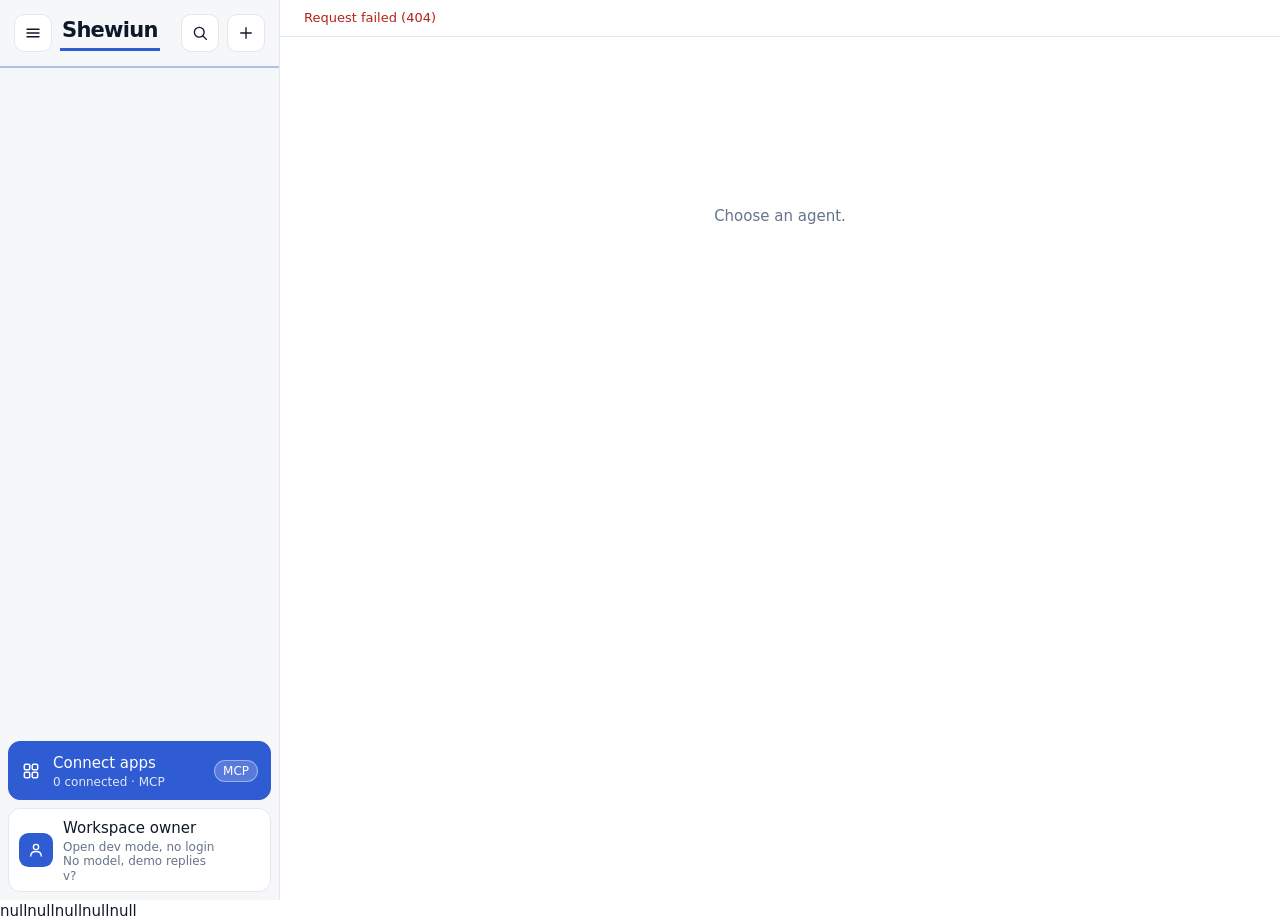
==== static/index.html @ 64334e0f "release: vercel-ready SaaS MVP (app package, api/index.py entrypoint, 171 tests) Auth, multi-tenancy" ====
<!doctype html>
<html lang="en">
<head>
  <meta charset="utf-8">
  <meta name="viewport" content="width=device-width, initial-scale=1">
  <meta name="theme-color" content="#FFFFFF">
  <title>Shewiun CFA</title>
  <link rel="stylesheet" href="/static/style.css?v=__V__">
</head>
<body>
  <div id="app"><p class="muted" style="padding:24px">Loading…</p></div>
  <script src="/static/app.js?v=__V__"></script>
</body>
</html>
---- static/style.css ----
:root{--bg:#FFFFFF;--side:#F6F7F9;--surface:#FFFFFF;--ink:#0F172A;--muted:#64748B;--line:#E2E8F0;--navy:#0F172A;--on-navy:#FFFFFF;--accent:#2F5BD3;--bad:#B42318;--r:12px;--on-accent:#fff;--graph:#0B1220}
@media (prefers-color-scheme:dark){:root{--bg:#0B0F17;--side:#10151F;--surface:#141B27;--ink:#F1F5F9;--muted:#94A3B8;--line:#232C3B;--navy:#F1F5F9;--on-navy:#0B0F17;--accent:#7FA2FF;--bad:#FF9B8A;--on-accent:#0B0F17}}
*{box-sizing:border-box}html,body{height:100%;margin:0}
body{font:15px/1.5 ui-sans-serif,system-ui,-apple-system,"Segoe UI",sans-serif;background:var(--bg);color:var(--ink)}
button,input,textarea,select{font:inherit;color:inherit}button{cursor:pointer}
:focus-visible{outline:2px solid var(--accent);outline-offset:2px}
.muted{color:var(--muted)}.mono{font-family:ui-monospace,Menlo,Consolas,monospace;font-size:12px}
svg{flex:none}
.tile{display:inline-grid;place-items:center;border-radius:28%;color:#fff;flex:none}
.shell{display:grid;grid-template-columns:280px 1fr;height:100vh}.shell.has-panel{grid-template-columns:280px 1fr 320px}
.side{background:var(--side);border-right:1px solid var(--line);display:flex;flex-direction:column;min-height:0}
.side-top{display:flex;align-items:center;gap:8px;padding:14px}.sp{flex:1}
.ibtn{width:38px;height:38px;border-radius:10px;border:1px solid var(--line);background:var(--surface);display:grid;place-items:center}
.ibtn:hover{background:var(--bg)}
.agents{flex:1;overflow:auto;padding:0 8px 8px}
.group{font-size:12px;color:var(--muted);padding:12px 10px 4px}
.agent{display:flex;gap:12px;align-items:center;width:100%;text-align:left;border:0;background:none;padding:8px 10px;border-radius:var(--r)}
.agent:hover{background:var(--bg)}.agent[aria-current=true]{background:var(--surface);box-shadow:inset 3px 0 0 var(--accent),0 0 0 1px var(--line)}
.agent b{display:block;font-weight:600;line-height:1.2}.agent small{display:block;color:var(--muted);white-space:nowrap;overflow:hidden;text-overflow:ellipsis;max-width:180px}
.acct{display:flex;gap:10px;align-items:center;margin:8px;padding:8px 10px;border-radius:var(--r);border:1px solid var(--line);background:var(--surface);width:calc(100% - 16px);text-align:left;position:relative}
.acct small{display:block;color:var(--muted);font-size:12px;line-height:1.2}
.pop{position:absolute;bottom:56px;left:8px;right:8px;background:var(--surface);border:1px solid var(--line);border-radius:var(--r);padding:6px;z-index:8;box-shadow:0 4px 16px rgba(0,0,0,.12)}
.pop button,.menuitem{display:flex;gap:10px;align-items:center;width:100%;text-align:left;border:0;background:none;padding:8px 10px;border-radius:8px}
.pop button:hover{background:var(--side)}
.main{display:flex;flex-direction:column;min-height:0;min-width:0}
.bar{display:flex;align-items:center;gap:12px;padding:12px 24px;border-bottom:1px solid var(--line)}
.bar h1{font-size:16px;margin:0;font-weight:600}
.chip{display:inline-block;font-size:12px;padding:1px 8px;border-radius:999px;border:1px solid var(--line);color:var(--muted);background:var(--surface)}
.chip.ok{color:var(--ink)}.chip.warn{color:var(--bad);border-color:var(--bad)}
.banner{padding:8px 24px;font-size:13px;border-bottom:1px solid var(--line);background:var(--surface);display:flex;gap:12px;align-items:center}
.body{flex:1;overflow:auto;padding:24px}.col{max-width:760px;margin:0 auto}.wide{max-width:1040px;margin:0 auto}
.msgs{display:flex;flex-direction:column;gap:12px}
.msg{max-width:78%;padding:10px 16px;border-radius:18px;white-space:pre-wrap;overflow-wrap:anywhere}
.msg.user{align-self:flex-end;background:var(--accent);color:var(--on-accent)}.msg.agent{align-self:flex-start;background:var(--side)}
.msg small{display:block;margin-top:6px}
.link{border:0;background:none;color:var(--accent);padding:0;text-decoration:underline;text-align:left}
.composer{padding:12px 24px 20px}
.composer .col{display:flex;gap:8px;align-items:flex-end;background:var(--surface);border:1px solid var(--line);border-radius:22px;padding:8px 8px 8px 18px}
.composer textarea{flex:1;border:0;background:none;resize:none;max-height:160px;min-height:24px;padding:6px 0}.composer textarea:focus-visible{outline:none}
.send{width:38px;height:38px;border-radius:50%;border:0;background:var(--accent);color:var(--on-accent);display:grid;place-items:center}.send:disabled{opacity:.4}
.btn{padding:8px 16px;border-radius:var(--r);border:1px solid var(--line);background:var(--surface);display:inline-flex;gap:8px;align-items:center}
.btn.primary{background:var(--accent);color:var(--on-accent);border-color:var(--accent);font-weight:500}.btn:disabled{opacity:.5;cursor:not-allowed}
.field{width:100%;padding:10px 12px;border:1px solid var(--line);border-radius:var(--r);background:var(--surface)}
label.row{display:inline-flex;gap:6px;align-items:center;margin:0 14px 8px 0}
h2{font-size:15px;margin:26px 0 10px;font-weight:600}h2:first-child{margin-top:0}
.empty{text-align:center;margin-top:16vh}
.card{background:var(--surface);border:1px solid var(--line);border-radius:var(--r);padding:12px 14px}
.row2{display:flex;gap:8px;flex-wrap:wrap;align-items:center}
table{border-collapse:collapse;width:100%}th,td{text-align:left;padding:8px 10px;border-bottom:1px solid var(--line)}
/* passport panel */
.panel{border-left:1px solid var(--line);background:var(--side);overflow:auto;padding:18px}
.tabs{display:flex;gap:4px;margin:14px 0}.tabs button{flex:1;border:1px solid var(--line);background:var(--surface);padding:6px;border-radius:10px;font-size:13px}.tabs button[aria-selected=true]{background:var(--accent);color:var(--on-accent);border-color:var(--accent)}
.kv{display:flex;justify-content:space-between;gap:8px;padding:6px 0;border-bottom:1px solid var(--line);font-size:13px}
/* council room */
.room{display:grid;grid-template-columns:1fr 340px;gap:20px}
.tiles{display:grid;grid-template-columns:repeat(auto-fill,minmax(120px,1fr));gap:12px}
.ptile{background:var(--surface);border:1px solid var(--line);border-radius:var(--r);padding:14px 8px;text-align:center;display:flex;flex-direction:column;gap:6px;align-items:center}
.ptile.speaking{border-color:var(--accent);box-shadow:0 0 0 2px var(--accent)}
.cap{margin-top:14px;background:var(--navy);color:var(--on-navy);border-radius:var(--r);padding:14px 18px;min-height:96px}
.rchat{display:flex;flex-direction:column;gap:8px;max-height:60vh;overflow:auto}
.bub{background:var(--surface);border:1px solid var(--line);border-radius:14px;padding:8px 12px;font-size:14px;overflow-wrap:anywhere}
.plan li{margin:6px 0;list-style:none;display:flex;gap:8px;align-items:flex-start}
.notebody{white-space:pre-wrap;overflow-wrap:anywhere;background:var(--surface);border:1px solid var(--line);border-radius:var(--r);padding:14px}
/* brain */
.brain{display:grid;grid-template-columns:270px 1fr 300px;gap:0;flex:1;min-height:0}
.brain>div{overflow:auto;padding:16px}.brain>div+div{border-left:1px solid var(--line)}
.tree summary{cursor:pointer;font-size:12px;color:var(--muted);padding:8px 4px}
.tree .it{display:flex;gap:8px;align-items:center;width:100%;text-align:left;border:0;background:none;padding:5px 8px;border-radius:8px;font-size:14px}
.tree .it:hover,.tree .it[aria-current=true]{background:var(--side)}
.md h3{margin:18px 0 6px;font-size:16px}.md p{margin:8px 0}.md ul{padding-left:20px;margin:6px 0}
.wl{border:0;background:color-mix(in srgb,var(--accent) 14%,transparent);color:var(--accent);padding:0 5px;border-radius:5px;text-decoration:none}
.wl.dead{color:var(--muted);background:var(--side)}
.hover{position:fixed;z-index:20;max-width:300px;background:var(--surface);border:1px solid var(--line);border-radius:var(--r);padding:10px 12px;box-shadow:0 4px 16px rgba(0,0,0,.18);font-size:13px;pointer-events:none}
.gwrap{background:var(--surface);border:1px solid var(--line);border-radius:var(--r);padding:8px}
.legend{display:flex;gap:14px;flex-wrap:wrap;font-size:12px;color:var(--muted);margin:8px 0}
/* modal and drawer */
.scrim{position:fixed;inset:0;background:rgba(10,20,40,.4);z-index:30;display:grid;place-items:center;padding:20px}
.modal{background:var(--bg);border-radius:16px;border:1px solid var(--line);width:min(860px,100%);max-height:90vh;overflow:auto;padding:22px}
.modal-h{display:flex;align-items:center;gap:10px;margin-bottom:14px}
.cards{display:grid;grid-template-columns:repeat(auto-fill,minmax(250px,1fr));gap:12px}
.appcard{display:flex;flex-direction:column;gap:8px}
.swatch{width:28px;height:28px;border-radius:8px;border:2px solid transparent}.swatch[aria-pressed=true]{border-color:var(--ink)}
.picker{display:flex;gap:6px;flex-wrap:wrap}.picker button{border:2px solid transparent;background:none;padding:2px;border-radius:12px}.picker button[aria-pressed=true]{border-color:var(--ink)}
.dscrim{position:fixed;inset:0;background:rgba(10,20,40,.35);z-index:10}
.drawer{position:fixed;top:0;bottom:0;left:0;width:310px;background:var(--side);border-right:1px solid var(--line);z-index:11;padding:14px;overflow:auto}
.drawer h3{font-size:12px;font-weight:500;color:var(--muted);margin:18px 10px 6px}
.ditem{display:flex;align-items:center;gap:12px;width:100%;text-align:left;border:0;background:none;padding:9px 10px;border-radius:10px;border-left:3px solid transparent;text-decoration:none;color:inherit}
.ditem small{display:block;color:var(--muted);font-size:12px;line-height:1.2}.ditem:hover{background:var(--bg)}.ditem[aria-current=true]{background:var(--bg);border-left-color:var(--accent)}
.dicon{width:34px;height:34px;border-radius:10px;border:1px solid var(--line);background:var(--surface);display:grid;place-items:center;flex:none}
.m-only{display:none}
@media (max-width:1180px){.shell.has-panel{grid-template-columns:280px 1fr}.panel{display:none}.brain{grid-template-columns:230px 1fr}.brain>div:last-child{display:none}.room{grid-template-columns:1fr}}
@media (max-width:760px){.shell,.shell.has-panel{grid-template-columns:1fr}.side{display:none}.m-only{display:block}.msg{max-width:92%}.brain{grid-template-columns:1fr}.brain>div:first-child{display:none}}
@media (prefers-reduced-motion:no-preference){.msg,.bub{animation:in .16s ease-out}@keyframes in{from{opacity:0;transform:translateY(4px)}}.ptile.speaking{animation:ring 1.6s ease-in-out infinite}@keyframes ring{50%{box-shadow:0 0 0 6px color-mix(in srgb,var(--accent) 22%,transparent)}}}

.logo{font-weight:800;font-size:21px;letter-spacing:-.035em;color:var(--ink);display:inline-block;padding:0 2px 1px;border-bottom:3px solid var(--accent)}
.logo-tag{font-size:11px;font-weight:600;color:var(--on-accent);background:var(--accent);border-radius:6px;padding:1px 6px;letter-spacing:.02em}
.side-top{border-bottom:2px solid color-mix(in srgb,var(--accent) 35%,transparent)}
h2{border-left:3px solid var(--accent);padding-left:10px}
.gwrap.dark{background:var(--graph);border-color:#243A63;color:#CFE0FF}.gwrap.dark svg{display:block;max-height:68vh}
.ticker{font-size:12px;color:var(--muted);display:flex;flex-direction:column;gap:3px;min-height:20px}
.steps li{list-style:none;margin:4px 0;display:flex;gap:8px;align-items:flex-start}
.feed{font-size:13px;color:var(--muted);display:flex;flex-direction:column;gap:4px;max-height:34vh;overflow:auto}
.risk-high{color:var(--bad);border-color:var(--bad)}.risk-medium{color:#B7791F;border-color:#B7791F}.risk-low{color:#1B7F79;border-color:#1B7F79}.risk-suspended{color:var(--muted)}
.bar-row{display:grid;grid-template-columns:150px 1fr 40px;gap:8px;align-items:center;font-size:13px;margin:4px 0}
.bar-row i{display:block;height:12px;border-radius:6px;background:var(--accent)}
.check{display:flex;gap:10px;align-items:center;margin:6px 0}.check .tick{width:20px;height:20px;border-radius:6px;border:1px solid var(--line);display:grid;place-items:center;flex:none}.check.done .tick{background:var(--accent);color:var(--on-accent);border-color:var(--accent)}
.tbl-wrap{overflow:auto}.tbl-wrap td{font-size:14px;vertical-align:middle}
.pre{white-space:pre-wrap;overflow-wrap:anywhere;font-family:ui-monospace,Menlo,Consolas,monospace;font-size:12px;background:var(--side);border-radius:10px;padding:10px;margin-top:8px}

.appsbtn{display:flex;align-items:center;gap:12px;margin:8px 8px 0;padding:10px 12px;border-radius:var(--r);border:1px solid var(--accent);background:color-mix(in srgb,var(--accent) 10%,var(--surface));text-align:left;width:calc(100% - 16px)}
.appsbtn small{display:block;color:var(--muted);font-size:12px;line-height:1.2}.appsbtn:hover{background:color-mix(in srgb,var(--accent) 18%,var(--surface))}
.badge{min-width:22px;height:22px;padding:0 7px;border-radius:999px;background:var(--accent);color:var(--on-accent);font-size:12px;font-weight:600;display:inline-grid;place-items:center}
.quick{display:grid;grid-template-columns:1fr 1fr;gap:8px;margin:10px 0 2px}
.qbtn{display:flex;align-items:center;gap:8px;padding:9px 10px;border-radius:10px;border:1px solid var(--line);background:var(--surface);font-size:13px;text-align:left}.qbtn:hover{border-color:var(--accent)}
.screenwin{background:var(--graph);color:#CFE0FF;border:1px solid #243A63;border-radius:12px;overflow:hidden}
.screenbar{display:flex;gap:8px;align-items:center;padding:8px 10px;border-bottom:1px solid #243A63;font-size:12px}
.screenbody{height:340px;overflow:auto;padding:10px;font-family:ui-monospace,Menlo,Consolas,monospace;font-size:12px;display:flex;flex-direction:column;gap:6px}
.sline{display:grid;grid-template-columns:62px 82px 1fr;gap:6px;overflow-wrap:anywhere}.sline b{color:#7FA2FF;font-weight:600}.sline.k-denied b{color:#FF9B8A}.sline.k-write b,.sline.k-tool b{color:#6EE7B7}.sline .muted{color:#7F93B8}
.drop{display:flex;gap:8px;align-items:center;padding:10px;border:1px dashed var(--accent);border-radius:12px;font-size:13px;background:color-mix(in srgb,var(--accent) 6%,transparent)}.drop.over{background:color-mix(in srgb,var(--accent) 18%,transparent)}
.empty-card{max-width:560px;margin:8vh auto;text-align:center}.empty-card .row2{justify-content:center}
.login{min-height:100vh;display:grid;place-items:center;padding:20px;background:var(--bg)}.login-card{width:min(420px,100%);padding:26px}
.warn-text{color:var(--bad);font-size:13px}
.brain>div:first-child{padding-top:14px}

.avatar{display:inline-block;flex:none;line-height:0}.avatar svg{overflow:visible}
.stack{display:flex}.stack .avatar{margin-left:-10px}.stack .avatar:first-child{margin-left:0}
.lbox{display:inline-grid;place-items:center;background:#fff;border:1px solid var(--line);border-radius:10px;flex:none}.lbox b{color:#0F172A}
.progress{height:8px;border-radius:99px;background:var(--line);overflow:hidden}.progress i{display:block;height:100%;background:var(--accent);border-radius:99px;transition:width .4s ease}
.progress.hot i{background:#D92D20}.progress.dark{background:#243A63;border-radius:0;height:5px}
.meter{margin:8px;padding:10px 12px;border-radius:var(--r);border:1px solid var(--line);background:var(--surface);font-size:13px}
.plan{display:flex;flex-direction:column;gap:8px}.plan.current{border-color:var(--accent);box-shadow:0 0 0 2px color-mix(in srgb,var(--accent) 25%,transparent)}
.plan .price{font-size:28px;font-weight:700;letter-spacing:-.02em}.plan .price small{font-size:14px;font-weight:400;color:var(--muted)}.plan ul{margin:0;padding-left:18px;font-size:14px;flex:1}
.wizard{width:min(980px,100%)}.preset{gap:10px}
.monitor{background:var(--graph);color:#CFE0FF;border:1px solid #243A63;border-radius:12px;overflow:hidden}
.monhead{display:flex;gap:12px;align-items:center;padding:10px 12px;border-bottom:1px solid #243A63}
.monbody{height:240px;overflow:auto;padding:10px 12px;font-family:ui-monospace,Menlo,Consolas,monospace;font-size:12px;display:flex;flex-direction:column;gap:5px}
.mbar{display:none;align-items:center;gap:8px;padding:10px 12px;border-bottom:1px solid var(--line);background:var(--side)}
.appsbtn{border-color:var(--accent);background:var(--accent);color:var(--on-accent)}.appsbtn small{color:inherit;opacity:.85}.appsbtn:hover{background:color-mix(in srgb,var(--accent) 88%,#000)}
.appsbtn .chip{background:rgba(255,255,255,.2);color:inherit;border-color:rgba(255,255,255,.4)}
@media (max-width:760px){.mbar{display:flex}}
.av .blink,.av .look,.av .mouth,.av .ring{transform-box:fill-box;transform-origin:center}
@media (prefers-reduced-motion:no-preference){
.av .halo{opacity:0;transform-origin:24px 24px}.av.thinking .halo{animation:halo 1.4s ease-out infinite}
.av .blink{animation:blink 5.5s infinite;animation-delay:var(--bd,0s)}
.av.thinking .blink{animation:blink 3s infinite}.av.thinking .look{animation:look 1.8s ease-in-out infinite}
.av.thinking .mouth{animation:talk .45s ease-in-out infinite alternate}.av.thinking .m-flat{animation-name:talkx}
.av.thinking .ring{transform-origin:24px 24px;transform-box:view-box;animation:spin 3.2s linear infinite}
.av.float{animation:float 4.5s ease-in-out infinite}.avatar:hover .av{transform:rotate(-5deg) scale(1.06);transition:transform .2s}
@keyframes halo{0%{opacity:.7;transform:scale(.9)}100%{opacity:0;transform:scale(1.25)}}
@keyframes blink{0%,93%,100%{transform:scaleY(1)}96%{transform:scaleY(.08)}}
@keyframes look{0%,100%{transform:translateX(0)}30%{transform:translateX(-2px)}70%{transform:translateX(2px)}}
@keyframes talk{from{transform:scaleY(.55)}to{transform:scaleY(1.35)}}@keyframes talkx{from{transform:scaleX(.55)}to{transform:scaleX(1.15)}}
@keyframes spin{to{transform:rotate(360deg)}}@keyframes float{0%,100%{transform:translateY(0)}50%{transform:translateY(-2px)}}}

.rbox{display:grid;gap:8px}.rbox .field{width:100%}
.reader{border:1px solid var(--line);border-radius:10px;overflow:hidden;margin:10px 0;background:var(--surface);color:var(--ink)}
.rbar{display:flex;align-items:center;gap:8px;padding:6px 10px;background:var(--side);border-bottom:1px solid var(--line);font-size:12px}
.rdots i{width:8px;height:8px;border-radius:50%;background:var(--line);display:inline-block;margin-right:4px}
.rurl{flex:1;min-width:0;overflow:hidden;text-overflow:ellipsis;white-space:nowrap;background:var(--bg);border:1px solid var(--line);border-radius:6px;padding:2px 8px}
.rbody{padding:12px;font-size:13px;min-height:84px}
@media (prefers-reduced-motion:no-preference){.rbody.reading{animation:rd 1.6s ease-in-out infinite}@keyframes rd{50%{background:color-mix(in srgb,var(--accent) 6%,transparent)}}}
.pflow{font-size:13px;border-left:3px solid var(--accent);padding:2px 0 2px 10px;margin:8px 0}
.pfacts{margin:0 0 10px;padding-left:18px;font-size:12px;color:var(--muted)}.pfacts li{margin:2px 0}
.chan{margin-bottom:14px}.cmsgs{max-height:340px;overflow:auto;display:grid;gap:10px;padding:4px 0}
.cmsg{display:flex;gap:10px;align-items:flex-start}.cdot{width:28px;height:28px;border-radius:50%;background:var(--line);flex:none}
.ctext{white-space:pre-wrap;word-break:break-word;font-size:14px}.cmsg.system .ctext{color:var(--muted);font-style:italic}
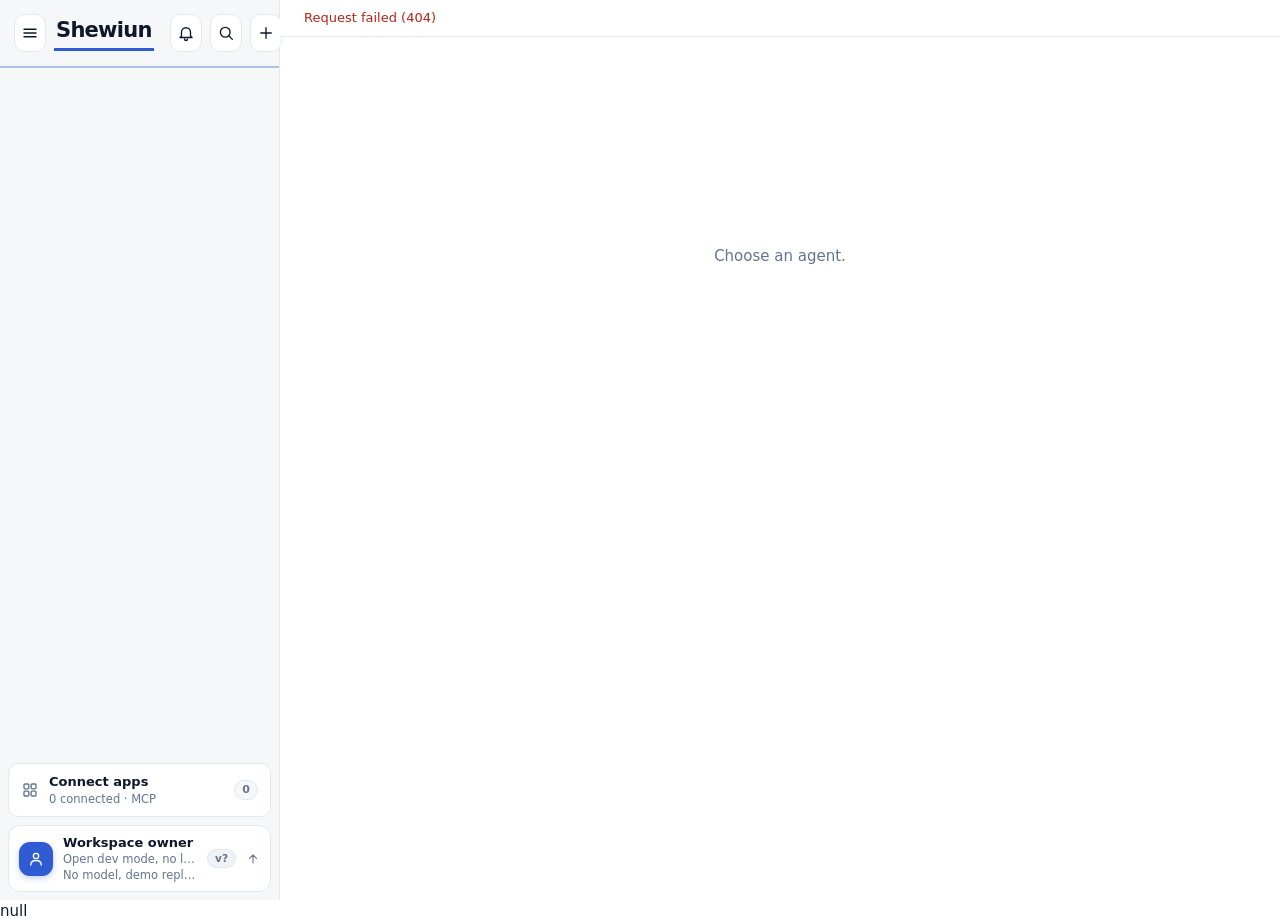
==== commit bb14da7e: "Sync mobile UI assets and repair browser CI paths" ====
--- a/static/index.html
+++ b/static/index.html
@@ -1,14 +1,25 @@
-<!doctype html>
-<html lang="en">
-<head>
-  <meta charset="utf-8">
-  <meta name="viewport" content="width=device-width, initial-scale=1">
-  <meta name="theme-color" content="#FFFFFF">
-  <title>Shewiun CFA</title>
-  <link rel="stylesheet" href="/static/style.css?v=__V__">
-</head>
-<body>
-  <div id="app"><p class="muted" style="padding:24px">Loading…</p></div>
-  <script src="/static/app.js?v=__V__"></script>
-</body>
-</html>
+<!doctype html>
+<html lang="en">
+<head>
+  <meta charset="utf-8">
+  <meta name="viewport" content="width=device-width, initial-scale=1, viewport-fit=cover, interactive-widget=resizes-content">
+  <meta name="theme-color" content="#FFFFFF" media="(prefers-color-scheme: light)">
+  <meta name="theme-color" content="#0B0F17" media="(prefers-color-scheme: dark)">
+  <meta name="color-scheme" content="light dark">
+  <meta name="mobile-web-app-capable" content="yes">
+  <meta name="apple-mobile-web-app-capable" content="yes">
+  <meta name="apple-mobile-web-app-title" content="Shewiun">
+  <meta name="apple-mobile-web-app-status-bar-style" content="default">
+  <meta name="robots" content="noindex">
+  <title>Shewiun</title>
+  <link rel="manifest" href="/static/site.webmanifest">
+  <link rel="stylesheet" href="/static/style.css?v=__V__">
+  <link rel="icon" type="image/png" href="/static/favicon.png">
+  <link rel="apple-touch-icon" href="/static/apple-touch-icon.png">
+</head>
+<body>
+  <div id="app"><p class="muted" style="padding:24px">Loading…</p></div>
+  <script src="/static/notif.js?v=__V__"></script>
+  <script src="/static/app.js?v=__V__"></script>
+</body>
+</html>
--- a/static/style.css
+++ b/static/style.css
@@ -1,166 +1,1958 @@
-:root{--bg:#FFFFFF;--side:#F6F7F9;--surface:#FFFFFF;--ink:#0F172A;--muted:#64748B;--line:#E2E8F0;--navy:#0F172A;--on-navy:#FFFFFF;--accent:#2F5BD3;--bad:#B42318;--r:12px;--on-accent:#fff;--graph:#0B1220}
-@media (prefers-color-scheme:dark){:root{--bg:#0B0F17;--side:#10151F;--surface:#141B27;--ink:#F1F5F9;--muted:#94A3B8;--line:#232C3B;--navy:#F1F5F9;--on-navy:#0B0F17;--accent:#7FA2FF;--bad:#FF9B8A;--on-accent:#0B0F17}}
-*{box-sizing:border-box}html,body{height:100%;margin:0}
-body{font:15px/1.5 ui-sans-serif,system-ui,-apple-system,"Segoe UI",sans-serif;background:var(--bg);color:var(--ink)}
-button,input,textarea,select{font:inherit;color:inherit}button{cursor:pointer}
-:focus-visible{outline:2px solid var(--accent);outline-offset:2px}
-.muted{color:var(--muted)}.mono{font-family:ui-monospace,Menlo,Consolas,monospace;font-size:12px}
-svg{flex:none}
-.tile{display:inline-grid;place-items:center;border-radius:28%;color:#fff;flex:none}
-.shell{display:grid;grid-template-columns:280px 1fr;height:100vh}.shell.has-panel{grid-template-columns:280px 1fr 320px}
-.side{background:var(--side);border-right:1px solid var(--line);display:flex;flex-direction:column;min-height:0}
-.side-top{display:flex;align-items:center;gap:8px;padding:14px}.sp{flex:1}
-.ibtn{width:38px;height:38px;border-radius:10px;border:1px solid var(--line);background:var(--surface);display:grid;place-items:center}
-.ibtn:hover{background:var(--bg)}
-.agents{flex:1;overflow:auto;padding:0 8px 8px}
-.group{font-size:12px;color:var(--muted);padding:12px 10px 4px}
-.agent{display:flex;gap:12px;align-items:center;width:100%;text-align:left;border:0;background:none;padding:8px 10px;border-radius:var(--r)}
-.agent:hover{background:var(--bg)}.agent[aria-current=true]{background:var(--surface);box-shadow:inset 3px 0 0 var(--accent),0 0 0 1px var(--line)}
-.agent b{display:block;font-weight:600;line-height:1.2}.agent small{display:block;color:var(--muted);white-space:nowrap;overflow:hidden;text-overflow:ellipsis;max-width:180px}
-.acct{display:flex;gap:10px;align-items:center;margin:8px;padding:8px 10px;border-radius:var(--r);border:1px solid var(--line);background:var(--surface);width:calc(100% - 16px);text-align:left;position:relative}
-.acct small{display:block;color:var(--muted);font-size:12px;line-height:1.2}
-.pop{position:absolute;bottom:56px;left:8px;right:8px;background:var(--surface);border:1px solid var(--line);border-radius:var(--r);padding:6px;z-index:8;box-shadow:0 4px 16px rgba(0,0,0,.12)}
-.pop button,.menuitem{display:flex;gap:10px;align-items:center;width:100%;text-align:left;border:0;background:none;padding:8px 10px;border-radius:8px}
-.pop button:hover{background:var(--side)}
-.main{display:flex;flex-direction:column;min-height:0;min-width:0}
-.bar{display:flex;align-items:center;gap:12px;padding:12px 24px;border-bottom:1px solid var(--line)}
-.bar h1{font-size:16px;margin:0;font-weight:600}
-.chip{display:inline-block;font-size:12px;padding:1px 8px;border-radius:999px;border:1px solid var(--line);color:var(--muted);background:var(--surface)}
-.chip.ok{color:var(--ink)}.chip.warn{color:var(--bad);border-color:var(--bad)}
-.banner{padding:8px 24px;font-size:13px;border-bottom:1px solid var(--line);background:var(--surface);display:flex;gap:12px;align-items:center}
-.body{flex:1;overflow:auto;padding:24px}.col{max-width:760px;margin:0 auto}.wide{max-width:1040px;margin:0 auto}
-.msgs{display:flex;flex-direction:column;gap:12px}
-.msg{max-width:78%;padding:10px 16px;border-radius:18px;white-space:pre-wrap;overflow-wrap:anywhere}
-.msg.user{align-self:flex-end;background:var(--accent);color:var(--on-accent)}.msg.agent{align-self:flex-start;background:var(--side)}
-.msg small{display:block;margin-top:6px}
-.link{border:0;background:none;color:var(--accent);padding:0;text-decoration:underline;text-align:left}
-.composer{padding:12px 24px 20px}
-.composer .col{display:flex;gap:8px;align-items:flex-end;background:var(--surface);border:1px solid var(--line);border-radius:22px;padding:8px 8px 8px 18px}
-.composer textarea{flex:1;border:0;background:none;resize:none;max-height:160px;min-height:24px;padding:6px 0}.composer textarea:focus-visible{outline:none}
-.send{width:38px;height:38px;border-radius:50%;border:0;background:var(--accent);color:var(--on-accent);display:grid;place-items:center}.send:disabled{opacity:.4}
-.btn{padding:8px 16px;border-radius:var(--r);border:1px solid var(--line);background:var(--surface);display:inline-flex;gap:8px;align-items:center}
-.btn.primary{background:var(--accent);color:var(--on-accent);border-color:var(--accent);font-weight:500}.btn:disabled{opacity:.5;cursor:not-allowed}
-.field{width:100%;padding:10px 12px;border:1px solid var(--line);border-radius:var(--r);background:var(--surface)}
-label.row{display:inline-flex;gap:6px;align-items:center;margin:0 14px 8px 0}
-h2{font-size:15px;margin:26px 0 10px;font-weight:600}h2:first-child{margin-top:0}
-.empty{text-align:center;margin-top:16vh}
-.card{background:var(--surface);border:1px solid var(--line);border-radius:var(--r);padding:12px 14px}
-.row2{display:flex;gap:8px;flex-wrap:wrap;align-items:center}
-table{border-collapse:collapse;width:100%}th,td{text-align:left;padding:8px 10px;border-bottom:1px solid var(--line)}
-/* passport panel */
-.panel{border-left:1px solid var(--line);background:var(--side);overflow:auto;padding:18px}
-.tabs{display:flex;gap:4px;margin:14px 0}.tabs button{flex:1;border:1px solid var(--line);background:var(--surface);padding:6px;border-radius:10px;font-size:13px}.tabs button[aria-selected=true]{background:var(--accent);color:var(--on-accent);border-color:var(--accent)}
-.kv{display:flex;justify-content:space-between;gap:8px;padding:6px 0;border-bottom:1px solid var(--line);font-size:13px}
-/* council room */
-.room{display:grid;grid-template-columns:1fr 340px;gap:20px}
-.tiles{display:grid;grid-template-columns:repeat(auto-fill,minmax(120px,1fr));gap:12px}
-.ptile{background:var(--surface);border:1px solid var(--line);border-radius:var(--r);padding:14px 8px;text-align:center;display:flex;flex-direction:column;gap:6px;align-items:center}
-.ptile.speaking{border-color:var(--accent);box-shadow:0 0 0 2px var(--accent)}
-.cap{margin-top:14px;background:var(--navy);color:var(--on-navy);border-radius:var(--r);padding:14px 18px;min-height:96px}
-.rchat{display:flex;flex-direction:column;gap:8px;max-height:60vh;overflow:auto}
-.bub{background:var(--surface);border:1px solid var(--line);border-radius:14px;padding:8px 12px;font-size:14px;overflow-wrap:anywhere}
-.plan li{margin:6px 0;list-style:none;display:flex;gap:8px;align-items:flex-start}
-.notebody{white-space:pre-wrap;overflow-wrap:anywhere;background:var(--surface);border:1px solid var(--line);border-radius:var(--r);padding:14px}
-/* brain */
-.brain{display:grid;grid-template-columns:270px 1fr 300px;gap:0;flex:1;min-height:0}
-.brain>div{overflow:auto;padding:16px}.brain>div+div{border-left:1px solid var(--line)}
-.tree summary{cursor:pointer;font-size:12px;color:var(--muted);padding:8px 4px}
-.tree .it{display:flex;gap:8px;align-items:center;width:100%;text-align:left;border:0;background:none;padding:5px 8px;border-radius:8px;font-size:14px}
-.tree .it:hover,.tree .it[aria-current=true]{background:var(--side)}
-.md h3{margin:18px 0 6px;font-size:16px}.md p{margin:8px 0}.md ul{padding-left:20px;margin:6px 0}
-.wl{border:0;background:color-mix(in srgb,var(--accent) 14%,transparent);color:var(--accent);padding:0 5px;border-radius:5px;text-decoration:none}
-.wl.dead{color:var(--muted);background:var(--side)}
-.hover{position:fixed;z-index:20;max-width:300px;background:var(--surface);border:1px solid var(--line);border-radius:var(--r);padding:10px 12px;box-shadow:0 4px 16px rgba(0,0,0,.18);font-size:13px;pointer-events:none}
-.gwrap{background:var(--surface);border:1px solid var(--line);border-radius:var(--r);padding:8px}
-.legend{display:flex;gap:14px;flex-wrap:wrap;font-size:12px;color:var(--muted);margin:8px 0}
-/* modal and drawer */
-.scrim{position:fixed;inset:0;background:rgba(10,20,40,.4);z-index:30;display:grid;place-items:center;padding:20px}
-.modal{background:var(--bg);border-radius:16px;border:1px solid var(--line);width:min(860px,100%);max-height:90vh;overflow:auto;padding:22px}
-.modal-h{display:flex;align-items:center;gap:10px;margin-bottom:14px}
-.cards{display:grid;grid-template-columns:repeat(auto-fill,minmax(250px,1fr));gap:12px}
-.appcard{display:flex;flex-direction:column;gap:8px}
-.swatch{width:28px;height:28px;border-radius:8px;border:2px solid transparent}.swatch[aria-pressed=true]{border-color:var(--ink)}
-.picker{display:flex;gap:6px;flex-wrap:wrap}.picker button{border:2px solid transparent;background:none;padding:2px;border-radius:12px}.picker button[aria-pressed=true]{border-color:var(--ink)}
-.dscrim{position:fixed;inset:0;background:rgba(10,20,40,.35);z-index:10}
-.drawer{position:fixed;top:0;bottom:0;left:0;width:310px;background:var(--side);border-right:1px solid var(--line);z-index:11;padding:14px;overflow:auto}
-.drawer h3{font-size:12px;font-weight:500;color:var(--muted);margin:18px 10px 6px}
-.ditem{display:flex;align-items:center;gap:12px;width:100%;text-align:left;border:0;background:none;padding:9px 10px;border-radius:10px;border-left:3px solid transparent;text-decoration:none;color:inherit}
-.ditem small{display:block;color:var(--muted);font-size:12px;line-height:1.2}.ditem:hover{background:var(--bg)}.ditem[aria-current=true]{background:var(--bg);border-left-color:var(--accent)}
-.dicon{width:34px;height:34px;border-radius:10px;border:1px solid var(--line);background:var(--surface);display:grid;place-items:center;flex:none}
-.m-only{display:none}
-@media (max-width:1180px){.shell.has-panel{grid-template-columns:280px 1fr}.panel{display:none}.brain{grid-template-columns:230px 1fr}.brain>div:last-child{display:none}.room{grid-template-columns:1fr}}
-@media (max-width:760px){.shell,.shell.has-panel{grid-template-columns:1fr}.side{display:none}.m-only{display:block}.msg{max-width:92%}.brain{grid-template-columns:1fr}.brain>div:first-child{display:none}}
-@media (prefers-reduced-motion:no-preference){.msg,.bub{animation:in .16s ease-out}@keyframes in{from{opacity:0;transform:translateY(4px)}}.ptile.speaking{animation:ring 1.6s ease-in-out infinite}@keyframes ring{50%{box-shadow:0 0 0 6px color-mix(in srgb,var(--accent) 22%,transparent)}}}
-
-.logo{font-weight:800;font-size:21px;letter-spacing:-.035em;color:var(--ink);display:inline-block;padding:0 2px 1px;border-bottom:3px solid var(--accent)}
-.logo-tag{font-size:11px;font-weight:600;color:var(--on-accent);background:var(--accent);border-radius:6px;padding:1px 6px;letter-spacing:.02em}
-.side-top{border-bottom:2px solid color-mix(in srgb,var(--accent) 35%,transparent)}
-h2{border-left:3px solid var(--accent);padding-left:10px}
-.gwrap.dark{background:var(--graph);border-color:#243A63;color:#CFE0FF}.gwrap.dark svg{display:block;max-height:68vh}
-.ticker{font-size:12px;color:var(--muted);display:flex;flex-direction:column;gap:3px;min-height:20px}
-.steps li{list-style:none;margin:4px 0;display:flex;gap:8px;align-items:flex-start}
-.feed{font-size:13px;color:var(--muted);display:flex;flex-direction:column;gap:4px;max-height:34vh;overflow:auto}
-.risk-high{color:var(--bad);border-color:var(--bad)}.risk-medium{color:#B7791F;border-color:#B7791F}.risk-low{color:#1B7F79;border-color:#1B7F79}.risk-suspended{color:var(--muted)}
-.bar-row{display:grid;grid-template-columns:150px 1fr 40px;gap:8px;align-items:center;font-size:13px;margin:4px 0}
-.bar-row i{display:block;height:12px;border-radius:6px;background:var(--accent)}
-.check{display:flex;gap:10px;align-items:center;margin:6px 0}.check .tick{width:20px;height:20px;border-radius:6px;border:1px solid var(--line);display:grid;place-items:center;flex:none}.check.done .tick{background:var(--accent);color:var(--on-accent);border-color:var(--accent)}
-.tbl-wrap{overflow:auto}.tbl-wrap td{font-size:14px;vertical-align:middle}
-.pre{white-space:pre-wrap;overflow-wrap:anywhere;font-family:ui-monospace,Menlo,Consolas,monospace;font-size:12px;background:var(--side);border-radius:10px;padding:10px;margin-top:8px}
-
-.appsbtn{display:flex;align-items:center;gap:12px;margin:8px 8px 0;padding:10px 12px;border-radius:var(--r);border:1px solid var(--accent);background:color-mix(in srgb,var(--accent) 10%,var(--surface));text-align:left;width:calc(100% - 16px)}
-.appsbtn small{display:block;color:var(--muted);font-size:12px;line-height:1.2}.appsbtn:hover{background:color-mix(in srgb,var(--accent) 18%,var(--surface))}
-.badge{min-width:22px;height:22px;padding:0 7px;border-radius:999px;background:var(--accent);color:var(--on-accent);font-size:12px;font-weight:600;display:inline-grid;place-items:center}
-.quick{display:grid;grid-template-columns:1fr 1fr;gap:8px;margin:10px 0 2px}
-.qbtn{display:flex;align-items:center;gap:8px;padding:9px 10px;border-radius:10px;border:1px solid var(--line);background:var(--surface);font-size:13px;text-align:left}.qbtn:hover{border-color:var(--accent)}
-.screenwin{background:var(--graph);color:#CFE0FF;border:1px solid #243A63;border-radius:12px;overflow:hidden}
-.screenbar{display:flex;gap:8px;align-items:center;padding:8px 10px;border-bottom:1px solid #243A63;font-size:12px}
-.screenbody{height:340px;overflow:auto;padding:10px;font-family:ui-monospace,Menlo,Consolas,monospace;font-size:12px;display:flex;flex-direction:column;gap:6px}
-.sline{display:grid;grid-template-columns:62px 82px 1fr;gap:6px;overflow-wrap:anywhere}.sline b{color:#7FA2FF;font-weight:600}.sline.k-denied b{color:#FF9B8A}.sline.k-write b,.sline.k-tool b{color:#6EE7B7}.sline .muted{color:#7F93B8}
-.drop{display:flex;gap:8px;align-items:center;padding:10px;border:1px dashed var(--accent);border-radius:12px;font-size:13px;background:color-mix(in srgb,var(--accent) 6%,transparent)}.drop.over{background:color-mix(in srgb,var(--accent) 18%,transparent)}
-.empty-card{max-width:560px;margin:8vh auto;text-align:center}.empty-card .row2{justify-content:center}
-.login{min-height:100vh;display:grid;place-items:center;padding:20px;background:var(--bg)}.login-card{width:min(420px,100%);padding:26px}
-.warn-text{color:var(--bad);font-size:13px}
-.brain>div:first-child{padding-top:14px}
-
-.avatar{display:inline-block;flex:none;line-height:0}.avatar svg{overflow:visible}
-.stack{display:flex}.stack .avatar{margin-left:-10px}.stack .avatar:first-child{margin-left:0}
-.lbox{display:inline-grid;place-items:center;background:#fff;border:1px solid var(--line);border-radius:10px;flex:none}.lbox b{color:#0F172A}
-.progress{height:8px;border-radius:99px;background:var(--line);overflow:hidden}.progress i{display:block;height:100%;background:var(--accent);border-radius:99px;transition:width .4s ease}
-.progress.hot i{background:#D92D20}.progress.dark{background:#243A63;border-radius:0;height:5px}
-.meter{margin:8px;padding:10px 12px;border-radius:var(--r);border:1px solid var(--line);background:var(--surface);font-size:13px}
-.plan{display:flex;flex-direction:column;gap:8px}.plan.current{border-color:var(--accent);box-shadow:0 0 0 2px color-mix(in srgb,var(--accent) 25%,transparent)}
-.plan .price{font-size:28px;font-weight:700;letter-spacing:-.02em}.plan .price small{font-size:14px;font-weight:400;color:var(--muted)}.plan ul{margin:0;padding-left:18px;font-size:14px;flex:1}
-.wizard{width:min(980px,100%)}.preset{gap:10px}
-.monitor{background:var(--graph);color:#CFE0FF;border:1px solid #243A63;border-radius:12px;overflow:hidden}
-.monhead{display:flex;gap:12px;align-items:center;padding:10px 12px;border-bottom:1px solid #243A63}
-.monbody{height:240px;overflow:auto;padding:10px 12px;font-family:ui-monospace,Menlo,Consolas,monospace;font-size:12px;display:flex;flex-direction:column;gap:5px}
-.mbar{display:none;align-items:center;gap:8px;padding:10px 12px;border-bottom:1px solid var(--line);background:var(--side)}
-.appsbtn{border-color:var(--accent);background:var(--accent);color:var(--on-accent)}.appsbtn small{color:inherit;opacity:.85}.appsbtn:hover{background:color-mix(in srgb,var(--accent) 88%,#000)}
-.appsbtn .chip{background:rgba(255,255,255,.2);color:inherit;border-color:rgba(255,255,255,.4)}
-@media (max-width:760px){.mbar{display:flex}}
-.av .blink,.av .look,.av .mouth,.av .ring{transform-box:fill-box;transform-origin:center}
-@media (prefers-reduced-motion:no-preference){
-.av .halo{opacity:0;transform-origin:24px 24px}.av.thinking .halo{animation:halo 1.4s ease-out infinite}
-.av .blink{animation:blink 5.5s infinite;animation-delay:var(--bd,0s)}
-.av.thinking .blink{animation:blink 3s infinite}.av.thinking .look{animation:look 1.8s ease-in-out infinite}
-.av.thinking .mouth{animation:talk .45s ease-in-out infinite alternate}.av.thinking .m-flat{animation-name:talkx}
-.av.thinking .ring{transform-origin:24px 24px;transform-box:view-box;animation:spin 3.2s linear infinite}
-.av.float{animation:float 4.5s ease-in-out infinite}.avatar:hover .av{transform:rotate(-5deg) scale(1.06);transition:transform .2s}
-@keyframes halo{0%{opacity:.7;transform:scale(.9)}100%{opacity:0;transform:scale(1.25)}}
-@keyframes blink{0%,93%,100%{transform:scaleY(1)}96%{transform:scaleY(.08)}}
-@keyframes look{0%,100%{transform:translateX(0)}30%{transform:translateX(-2px)}70%{transform:translateX(2px)}}
-@keyframes talk{from{transform:scaleY(.55)}to{transform:scaleY(1.35)}}@keyframes talkx{from{transform:scaleX(.55)}to{transform:scaleX(1.15)}}
-@keyframes spin{to{transform:rotate(360deg)}}@keyframes float{0%,100%{transform:translateY(0)}50%{transform:translateY(-2px)}}}
-
-.rbox{display:grid;gap:8px}.rbox .field{width:100%}
-.reader{border:1px solid var(--line);border-radius:10px;overflow:hidden;margin:10px 0;background:var(--surface);color:var(--ink)}
-.rbar{display:flex;align-items:center;gap:8px;padding:6px 10px;background:var(--side);border-bottom:1px solid var(--line);font-size:12px}
-.rdots i{width:8px;height:8px;border-radius:50%;background:var(--line);display:inline-block;margin-right:4px}
-.rurl{flex:1;min-width:0;overflow:hidden;text-overflow:ellipsis;white-space:nowrap;background:var(--bg);border:1px solid var(--line);border-radius:6px;padding:2px 8px}
-.rbody{padding:12px;font-size:13px;min-height:84px}
-@media (prefers-reduced-motion:no-preference){.rbody.reading{animation:rd 1.6s ease-in-out infinite}@keyframes rd{50%{background:color-mix(in srgb,var(--accent) 6%,transparent)}}}
-.pflow{font-size:13px;border-left:3px solid var(--accent);padding:2px 0 2px 10px;margin:8px 0}
-.pfacts{margin:0 0 10px;padding-left:18px;font-size:12px;color:var(--muted)}.pfacts li{margin:2px 0}
-.chan{margin-bottom:14px}.cmsgs{max-height:340px;overflow:auto;display:grid;gap:10px;padding:4px 0}
-.cmsg{display:flex;gap:10px;align-items:flex-start}.cdot{width:28px;height:28px;border-radius:50%;background:var(--line);flex:none}
-.ctext{white-space:pre-wrap;word-break:break-word;font-size:14px}.cmsg.system .ctext{color:var(--muted);font-style:italic}
+:root{--bg:#FFFFFF;--side:#F6F7F9;--surface:#FFFFFF;--ink:#0F172A;--muted:#64748B;--line:#E2E8F0;--navy:#0F172A;--on-navy:#FFFFFF;--accent:#2F5BD3;--bad:#B42318;--r:12px;--on-accent:#fff;--graph:#0B1220}
+@media (prefers-color-scheme:dark){:root{--bg:#0B0F17;--side:#10151F;--surface:#141B27;--ink:#F1F5F9;--muted:#94A3B8;--line:#232C3B;--navy:#F1F5F9;--on-navy:#0B0F17;--accent:#7FA2FF;--bad:#FF9B8A;--on-accent:#0B0F17}}
+*{box-sizing:border-box}html,body{height:100%;margin:0}
+body{font:15px/1.5 ui-sans-serif,system-ui,-apple-system,"Segoe UI",sans-serif;background:var(--bg);color:var(--ink)}
+button,input,textarea,select{font:inherit;color:inherit}button{cursor:pointer}
+:focus-visible{outline:2px solid var(--accent);outline-offset:2px}
+.muted{color:var(--muted)}.mono{font-family:ui-monospace,Menlo,Consolas,monospace;font-size:12px}
+svg{flex:none}
+.tile{display:inline-grid;place-items:center;border-radius:28%;color:#fff;flex:none}
+.shell{display:grid;grid-template-columns:280px 1fr;height:100vh}.shell.has-panel{grid-template-columns:280px 1fr 320px}
+.side{background:var(--side);border-right:1px solid var(--line);display:flex;flex-direction:column;min-height:0}
+.side-top{display:flex;align-items:center;gap:8px;padding:14px}.sp{flex:1}
+.ibtn{width:38px;height:38px;border-radius:10px;border:1px solid var(--line);background:var(--surface);display:grid;place-items:center}
+.ibtn:hover{background:var(--bg)}
+.agents{flex:1;overflow:auto;padding:0 8px 8px}
+.group{font-size:12px;color:var(--muted);padding:12px 10px 4px}
+.agent{display:flex;gap:12px;align-items:center;width:100%;text-align:left;border:0;background:none;padding:8px 10px;border-radius:var(--r)}
+.agent:hover{background:var(--bg)}.agent[aria-current=true]{background:var(--surface);box-shadow:inset 3px 0 0 var(--accent),0 0 0 1px var(--line)}
+.agent b{display:block;font-weight:600;line-height:1.2}.agent small{display:block;color:var(--muted);white-space:nowrap;overflow:hidden;text-overflow:ellipsis;max-width:180px}
+.acct{display:flex;gap:10px;align-items:center;margin:8px;padding:8px 10px;border-radius:var(--r);border:1px solid var(--line);background:var(--surface);width:calc(100% - 16px);text-align:left;position:relative}
+.acct small{display:block;color:var(--muted);font-size:12px;line-height:1.2}
+.pop{position:absolute;bottom:56px;left:8px;right:8px;background:var(--surface);border:1px solid var(--line);border-radius:var(--r);padding:6px;z-index:8;box-shadow:0 4px 16px rgba(0,0,0,.12)}
+.pop button,.menuitem{display:flex;gap:10px;align-items:center;width:100%;text-align:left;border:0;background:none;padding:8px 10px;border-radius:8px}
+.pop button:hover{background:var(--side)}
+.main{display:flex;flex-direction:column;min-height:0;min-width:0}
+.bar{display:flex;align-items:center;gap:12px;padding:12px 24px;border-bottom:1px solid var(--line)}
+.bar h1{font-size:16px;margin:0;font-weight:600}
+.chip{display:inline-block;font-size:12px;padding:1px 8px;border-radius:999px;border:1px solid var(--line);color:var(--muted);background:var(--surface)}
+.chip.ok{color:var(--ink)}.chip.warn{color:var(--bad);border-color:var(--bad)}
+.banner{padding:8px 24px;font-size:13px;border-bottom:1px solid var(--line);background:var(--surface);display:flex;gap:12px;align-items:center}
+.body{flex:1;overflow:auto;padding:24px}.col{max-width:760px;margin:0 auto}.wide{max-width:1040px;margin:0 auto}
+.msgs{display:flex;flex-direction:column;gap:12px}
+.msg{max-width:78%;padding:10px 16px;border-radius:18px;white-space:pre-wrap;overflow-wrap:anywhere}
+.msg.user{align-self:flex-end;background:var(--accent);color:var(--on-accent)}.msg.agent{align-self:flex-start;background:var(--side)}
+.msg small{display:block;margin-top:6px}
+.link{border:0;background:none;color:var(--accent);padding:0;text-decoration:underline;text-align:left}
+.composer{padding:12px 24px 20px}
+.composer .col{display:flex;gap:8px;align-items:flex-end;background:var(--surface);border:1px solid var(--line);border-radius:22px;padding:8px 8px 8px 18px}
+.composer textarea{flex:1;border:0;background:none;resize:none;max-height:160px;min-height:24px;padding:6px 0}.composer textarea:focus-visible{outline:none}
+.send{width:38px;height:38px;border-radius:50%;border:0;background:var(--accent);color:var(--on-accent);display:grid;place-items:center}.send:disabled{opacity:.4}
+.btn{padding:8px 16px;border-radius:var(--r);border:1px solid var(--line);background:var(--surface);display:inline-flex;gap:8px;align-items:center}
+.btn.primary{background:var(--accent);color:var(--on-accent);border-color:var(--accent);font-weight:500}.btn:disabled{opacity:.5;cursor:not-allowed}
+.field{width:100%;padding:10px 12px;border:1px solid var(--line);border-radius:var(--r);background:var(--surface)}
+label.row{display:inline-flex;gap:6px;align-items:center;margin:0 14px 8px 0}
+h2{font-size:15px;margin:26px 0 10px;font-weight:600}h2:first-child{margin-top:0}
+.empty{text-align:center;margin-top:16vh}
+.card{background:var(--surface);border:1px solid var(--line);border-radius:var(--r);padding:12px 14px}
+.row2{display:flex;gap:8px;flex-wrap:wrap;align-items:center}
+table{border-collapse:collapse;width:100%}th,td{text-align:left;padding:8px 10px;border-bottom:1px solid var(--line)}
+/* passport panel */
+.panel{border-left:1px solid var(--line);background:var(--side);overflow:auto;padding:18px}
+.tabs{display:flex;gap:4px;margin:14px 0}.tabs button{flex:1;border:1px solid var(--line);background:var(--surface);padding:6px;border-radius:10px;font-size:13px}.tabs button[aria-selected=true]{background:var(--accent);color:var(--on-accent);border-color:var(--accent)}
+.kv{display:flex;justify-content:space-between;gap:8px;padding:6px 0;border-bottom:1px solid var(--line);font-size:13px}
+/* council room */
+.room{display:grid;grid-template-columns:1fr 340px;gap:20px}
+.tiles{display:grid;grid-template-columns:repeat(auto-fill,minmax(120px,1fr));gap:12px}
+.ptile{background:var(--surface);border:1px solid var(--line);border-radius:var(--r);padding:14px 8px;text-align:center;display:flex;flex-direction:column;gap:6px;align-items:center}
+.ptile.speaking{border-color:var(--accent);box-shadow:0 0 0 2px var(--accent)}
+.cap{margin-top:14px;background:var(--navy);color:var(--on-navy);border-radius:var(--r);padding:14px 18px;min-height:96px}
+.rchat{display:flex;flex-direction:column;gap:8px;max-height:60vh;overflow:auto}
+.bub{background:var(--surface);border:1px solid var(--line);border-radius:14px;padding:8px 12px;font-size:14px;overflow-wrap:anywhere}
+.plan li{margin:6px 0;list-style:none;display:flex;gap:8px;align-items:flex-start}
+.notebody{white-space:pre-wrap;overflow-wrap:anywhere;background:var(--surface);border:1px solid var(--line);border-radius:var(--r);padding:14px}
+/* brain */
+.brain{display:grid;grid-template-columns:270px 1fr 300px;gap:0;flex:1;min-height:0}
+.brain>div{overflow:auto;padding:16px}.brain>div+div{border-left:1px solid var(--line)}
+.tree summary{cursor:pointer;font-size:12px;color:var(--muted);padding:8px 4px}
+.tree .it{display:flex;gap:8px;align-items:center;width:100%;text-align:left;border:0;background:none;padding:5px 8px;border-radius:8px;font-size:14px}
+.tree .it:hover,.tree .it[aria-current=true]{background:var(--side)}
+.md h3{margin:18px 0 6px;font-size:16px}.md p{margin:8px 0}.md ul{padding-left:20px;margin:6px 0}
+.wl{border:0;background:color-mix(in srgb,var(--accent) 14%,transparent);color:var(--accent);padding:0 5px;border-radius:5px;text-decoration:none}
+.wl.dead{color:var(--muted);background:var(--side)}
+.hover{position:fixed;z-index:20;max-width:300px;background:var(--surface);border:1px solid var(--line);border-radius:var(--r);padding:10px 12px;box-shadow:0 4px 16px rgba(0,0,0,.18);font-size:13px;pointer-events:none}
+.gwrap{background:var(--surface);border:1px solid var(--line);border-radius:var(--r);padding:8px}
+.legend{display:flex;gap:14px;flex-wrap:wrap;font-size:12px;color:var(--muted);margin:8px 0}
+/* modal and drawer */
+.scrim{position:fixed;inset:0;background:rgba(10,20,40,.4);z-index:30;display:grid;place-items:center;padding:20px}
+.modal{background:var(--bg);border-radius:16px;border:1px solid var(--line);width:min(860px,100%);max-height:90vh;overflow:auto;padding:22px}
+.modal-h{display:flex;align-items:center;gap:10px;margin-bottom:14px}
+.cards{display:grid;grid-template-columns:repeat(auto-fill,minmax(250px,1fr));gap:12px}
+.appcard{display:flex;flex-direction:column;gap:8px}
+.swatch{width:28px;height:28px;border-radius:8px;border:2px solid transparent}.swatch[aria-pressed=true]{border-color:var(--ink)}
+.picker{display:flex;gap:6px;flex-wrap:wrap}.picker button{border:2px solid transparent;background:none;padding:2px;border-radius:12px}.picker button[aria-pressed=true]{border-color:var(--ink)}
+.dscrim{position:fixed;inset:0;background:rgba(10,20,40,.35);z-index:10}
+.drawer{position:fixed;top:0;bottom:0;left:0;width:310px;background:var(--side);border-right:1px solid var(--line);z-index:11;padding:14px;overflow:auto}
+.drawer h3{font-size:12px;font-weight:500;color:var(--muted);margin:18px 10px 6px}
+.ditem{display:flex;align-items:center;gap:12px;width:100%;text-align:left;border:0;background:none;padding:9px 10px;border-radius:10px;border-left:3px solid transparent;text-decoration:none;color:inherit}
+.ditem small{display:block;color:var(--muted);font-size:12px;line-height:1.2}.ditem:hover{background:var(--bg)}.ditem[aria-current=true]{background:var(--bg);border-left-color:var(--accent)}
+.dicon{width:34px;height:34px;border-radius:10px;border:1px solid var(--line);background:var(--surface);display:grid;place-items:center;flex:none}
+.m-only{display:none}
+@media (max-width:1180px){.shell.has-panel{grid-template-columns:280px 1fr}.panel{display:none}.brain{grid-template-columns:230px 1fr}.brain>div:last-child{display:none}.room{grid-template-columns:1fr}}
+@media (max-width:760px){.shell,.shell.has-panel{grid-template-columns:1fr}.side{display:none}.m-only{display:block}.msg{max-width:92%}.brain{grid-template-columns:1fr}.brain>div:first-child{display:none}}
+@media (prefers-reduced-motion:no-preference){.msg,.bub{animation:in .16s ease-out}@keyframes in{from{opacity:0;transform:translateY(4px)}}.ptile.speaking{animation:ring 1.6s ease-in-out infinite}@keyframes ring{50%{box-shadow:0 0 0 6px color-mix(in srgb,var(--accent) 22%,transparent)}}}
+
+.logo{font-weight:800;font-size:21px;letter-spacing:-.035em;color:var(--ink);display:inline-block;padding:0 2px 1px;border-bottom:3px solid var(--accent)}
+.logo-tag{font-size:11px;font-weight:600;color:var(--on-accent);background:var(--accent);border-radius:6px;padding:1px 6px;letter-spacing:.02em}
+.side-top{border-bottom:2px solid color-mix(in srgb,var(--accent) 35%,transparent)}
+h2{border-left:3px solid var(--accent);padding-left:10px}
+.gwrap.dark{background:var(--graph);border-color:#243A63;color:#CFE0FF}.gwrap.dark svg{display:block;max-height:68vh}
+.ticker{font-size:12px;color:var(--muted);display:flex;flex-direction:column;gap:3px;min-height:20px}
+.steps li{list-style:none;margin:4px 0;display:flex;gap:8px;align-items:flex-start}
+.feed{font-size:13px;color:var(--muted);display:flex;flex-direction:column;gap:4px;max-height:34vh;overflow:auto}
+.risk-high{color:var(--bad);border-color:var(--bad)}.risk-medium{color:#B7791F;border-color:#B7791F}.risk-low{color:#1B7F79;border-color:#1B7F79}.risk-suspended{color:var(--muted)}
+.bar-row{display:grid;grid-template-columns:150px 1fr 40px;gap:8px;align-items:center;font-size:13px;margin:4px 0}
+.bar-row i{display:block;height:12px;border-radius:6px;background:var(--accent)}
+.check{display:flex;gap:10px;align-items:center;margin:6px 0}.check .tick{width:20px;height:20px;border-radius:6px;border:1px solid var(--line);display:grid;place-items:center;flex:none}.check.done .tick{background:var(--accent);color:var(--on-accent);border-color:var(--accent)}
+.tbl-wrap{overflow:auto}.tbl-wrap td{font-size:14px;vertical-align:middle}
+.pre{white-space:pre-wrap;overflow-wrap:anywhere;font-family:ui-monospace,Menlo,Consolas,monospace;font-size:12px;background:var(--side);border-radius:10px;padding:10px;margin-top:8px}
+
+.appsbtn{display:flex;align-items:center;gap:12px;margin:8px 8px 0;padding:10px 12px;border-radius:var(--r);border:1px solid var(--accent);background:color-mix(in srgb,var(--accent) 10%,var(--surface));text-align:left;width:calc(100% - 16px)}
+.appsbtn small{display:block;color:var(--muted);font-size:12px;line-height:1.2}.appsbtn:hover{background:color-mix(in srgb,var(--accent) 18%,var(--surface))}
+.badge{min-width:22px;height:22px;padding:0 7px;border-radius:999px;background:var(--accent);color:var(--on-accent);font-size:12px;font-weight:600;display:inline-grid;place-items:center}
+.quick{display:grid;grid-template-columns:1fr 1fr;gap:8px;margin:10px 0 2px}
+.qbtn{display:flex;align-items:center;gap:8px;padding:9px 10px;border-radius:10px;border:1px solid var(--line);background:var(--surface);font-size:13px;text-align:left}.qbtn:hover{border-color:var(--accent)}
+.screenwin{background:var(--graph);color:#CFE0FF;border:1px solid #243A63;border-radius:12px;overflow:hidden}
+.screenbar{display:flex;gap:8px;align-items:center;padding:8px 10px;border-bottom:1px solid #243A63;font-size:12px}
+.screenbody{height:340px;overflow:auto;padding:10px;font-family:ui-monospace,Menlo,Consolas,monospace;font-size:12px;display:flex;flex-direction:column;gap:6px}
+.sline{display:grid;grid-template-columns:62px 82px 1fr;gap:6px;overflow-wrap:anywhere}.sline b{color:#7FA2FF;font-weight:600}.sline.k-denied b{color:#FF9B8A}.sline.k-write b,.sline.k-tool b{color:#6EE7B7}.sline .muted{color:#7F93B8}
+.drop{display:flex;gap:8px;align-items:center;padding:10px;border:1px dashed var(--accent);border-radius:12px;font-size:13px;background:color-mix(in srgb,var(--accent) 6%,transparent)}.drop.over{background:color-mix(in srgb,var(--accent) 18%,transparent)}
+.empty-card{max-width:560px;margin:8vh auto;text-align:center}.empty-card .row2{justify-content:center}
+.login{min-height:100vh;display:grid;place-items:center;padding:20px;background:var(--bg)}.login-card{width:min(420px,100%);padding:26px}
+.warn-text{color:var(--bad);font-size:13px}
+.brain>div:first-child{padding-top:14px}
+
+.avatar{display:inline-block;flex:none;line-height:0}.avatar svg{overflow:visible}
+.stack{display:flex}.stack .avatar{margin-left:-10px}.stack .avatar:first-child{margin-left:0}
+.lbox{display:inline-grid;place-items:center;background:#fff;border:1px solid var(--line);border-radius:10px;flex:none}.lbox b{color:#0F172A}
+.progress{height:8px;border-radius:99px;background:var(--line);overflow:hidden}.progress i{display:block;height:100%;background:var(--accent);border-radius:99px;transition:width .4s ease}
+.progress.hot i{background:#D92D20}.progress.dark{background:#243A63;border-radius:0;height:5px}
+.meter{margin:8px;padding:10px 12px;border-radius:var(--r);border:1px solid var(--line);background:var(--surface);font-size:13px}
+.plan{display:flex;flex-direction:column;gap:8px}.plan.current{border-color:var(--accent);box-shadow:0 0 0 2px color-mix(in srgb,var(--accent) 25%,transparent)}
+.plan .price{font-size:28px;font-weight:700;letter-spacing:-.02em}.plan .price small{font-size:14px;font-weight:400;color:var(--muted)}.plan ul{margin:0;padding-left:18px;font-size:14px;flex:1}
+.wizard{width:min(980px,100%)}.preset{gap:10px}
+.monitor{background:var(--graph);color:#CFE0FF;border:1px solid #243A63;border-radius:12px;overflow:hidden}
+.monhead{display:flex;gap:12px;align-items:center;padding:10px 12px;border-bottom:1px solid #243A63}
+.monbody{height:240px;overflow:auto;padding:10px 12px;font-family:ui-monospace,Menlo,Consolas,monospace;font-size:12px;display:flex;flex-direction:column;gap:5px}
+.mbar{display:none;align-items:center;gap:8px;padding:10px 12px;border-bottom:1px solid var(--line);background:var(--side)}
+.appsbtn{border-color:var(--accent);background:var(--accent);color:var(--on-accent)}.appsbtn small{color:inherit;opacity:.85}.appsbtn:hover{background:color-mix(in srgb,var(--accent) 88%,#000)}
+.appsbtn .chip{background:rgba(255,255,255,.2);color:inherit;border-color:rgba(255,255,255,.4)}
+@media (max-width:760px){.mbar{display:flex}}
+.av .blink,.av .look,.av .mouth,.av .ring{transform-box:fill-box;transform-origin:center}
+@media (prefers-reduced-motion:no-preference){
+.av .halo{opacity:0;transform-origin:24px 24px}.av.thinking .halo{animation:halo 1.4s ease-out infinite}
+.av .blink{animation:blink 5.5s infinite;animation-delay:var(--bd,0s)}
+.av.thinking .blink{animation:blink 3s infinite}.av.thinking .look{animation:look 1.8s ease-in-out infinite}
+.av.thinking .mouth{animation:talk .45s ease-in-out infinite alternate}.av.thinking .m-flat{animation-name:talkx}
+.av.thinking .ring{transform-origin:24px 24px;transform-box:view-box;animation:spin 3.2s linear infinite}
+.av.float{animation:float 4.5s ease-in-out infinite}.avatar:hover .av{transform:rotate(-5deg) scale(1.06);transition:transform .2s}
+@keyframes halo{0%{opacity:.7;transform:scale(.9)}100%{opacity:0;transform:scale(1.25)}}
+@keyframes blink{0%,93%,100%{transform:scaleY(1)}96%{transform:scaleY(.08)}}
+@keyframes look{0%,100%{transform:translateX(0)}30%{transform:translateX(-2px)}70%{transform:translateX(2px)}}
+@keyframes talk{from{transform:scaleY(.55)}to{transform:scaleY(1.35)}}@keyframes talkx{from{transform:scaleX(.55)}to{transform:scaleX(1.15)}}
+@keyframes spin{to{transform:rotate(360deg)}}@keyframes float{0%,100%{transform:translateY(0)}50%{transform:translateY(-2px)}}}
+
+.rbox{display:grid;gap:8px}.rbox .field{width:100%}
+.reader{border:1px solid var(--line);border-radius:10px;overflow:hidden;margin:10px 0;background:var(--surface);color:var(--ink)}
+.rbar{display:flex;align-items:center;gap:8px;padding:6px 10px;background:var(--side);border-bottom:1px solid var(--line);font-size:12px}
+.rdots i{width:8px;height:8px;border-radius:50%;background:var(--line);display:inline-block;margin-right:4px}
+.rurl{flex:1;min-width:0;overflow:hidden;text-overflow:ellipsis;white-space:nowrap;background:var(--bg);border:1px solid var(--line);border-radius:6px;padding:2px 8px}
+.rbody{padding:12px;font-size:13px;min-height:84px}
+@media (prefers-reduced-motion:no-preference){.rbody.reading{animation:rd 1.6s ease-in-out infinite}@keyframes rd{50%{background:color-mix(in srgb,var(--accent) 6%,transparent)}}}
+.pflow{font-size:13px;border-left:3px solid var(--accent);padding:2px 0 2px 10px;margin:8px 0}
+.pfacts{margin:0 0 10px;padding-left:18px;font-size:12px;color:var(--muted)}.pfacts li{margin:2px 0}
+.chan{margin-bottom:14px}.cmsgs{max-height:340px;overflow:auto;display:grid;gap:10px;padding:4px 0}
+.cmsg{display:flex;gap:10px;align-items:flex-start}.cdot{width:28px;height:28px;border-radius:50%;background:var(--line);flex:none}
+.ctext{white-space:pre-wrap;word-break:break-word;font-size:14px}.cmsg.system .ctext{color:var(--muted);font-style:italic}
+
+
+/* --- v14 polish: enterprise look, motion --- */
+.card { border-radius: 14px; box-shadow: 0 1px 2px rgba(15,39,64,.06); transition: transform .15s ease, box-shadow .15s ease; }
+.card:hover { box-shadow: 0 8px 22px rgba(15,39,64,.10); }
+.hero { background: linear-gradient(135deg, #0F2740 0%, #2F5BD3 100%) !important; color: #fff !important; border: 0 !important; }
+.hero h2 { color: #fff !important; }
+.hero .muted { color: rgba(255,255,255,.78) !important; }
+.chip { border-radius: 999px; }
+.btn { border-radius: 10px; transition: transform .12s ease, filter .12s ease; }
+.btn:hover { filter: brightness(1.05); }
+.btn:active { transform: translateY(1px); }
+.cmsg { border-radius: 10px; transition: background .2s ease; }
+.ptile.speaking { animation: cfaPulse 1.4s ease-in-out infinite; }
+@keyframes cfaPulse { 0%,100% { transform: scale(1); opacity: 1; } 50% { transform: scale(1.06); opacity: .82; } }
+.gwrap svg circle { transition: r .25s ease; }
+.modal, .scrim, .drawer, .hover { animation: cfaFade .22s ease; }
+@keyframes cfaFade { from { opacity: 0; transform: translateY(-4px); } to { opacity: 1; transform: none; } }
+.tile { border-radius: 9px; }
+.field, textarea.field, select.field { border-radius: 10px; }
+.side, .drawer { backdrop-filter: blur(6px); }
+
+
+/* --- v15 design system: tokens, skeletons, empty states, view motion --- */
+:root { --rad: 12px; --rad-sm: 8px; --shadow-1: 0 1px 2px rgba(15,39,64,.06); --shadow-2: 0 8px 22px rgba(15,39,64,.10);
+        --fs-xs: 11px; --fs-sm: 13px; --fs-md: 15px; --fs-lg: 20px; --fs-xl: 26px; }
+.card, .modal, .drawer { border-radius: var(--rad); }
+.btn, .field, textarea.field, select.field, .chip { border-radius: var(--rad-sm); }
+.skel { display:block; background: linear-gradient(90deg, rgba(140,160,200,.14) 25%, rgba(140,160,200,.32) 50%, rgba(140,160,200,.14) 75%);
+        background-size: 200% 100%; animation: cfaShimmer 1.2s infinite; border-radius: var(--rad-sm); }
+@keyframes cfaShimmer { from { background-position: 200% 0; } to { background-position: -200% 0; } }
+.empty { text-align:center; padding:40px 12px; color: var(--muted, #7C8BA5); }
+.empty svg { opacity:.45; margin-bottom:10px; }
+.empty h3 { margin:4px 0; color: var(--text, #0F2740); }
+.gwrap .skel { height: 520px; }
+
+
+/* --- v17: brain rail (Obsidian-like) --- */
+.it .dot { width: 8px; height: 8px; border-radius: 50%; flex: none; display: inline-block; }
+.it { display: flex; align-items: center; gap: 6px; }
+.chip { white-space: nowrap; }
+.chip.muted { opacity: .6; }
+
+html { scroll-behavior: smooth; }
+html { scroll-behavior: smooth; }
+
+
+/* --- v19: overlay container for drawer and modals --- */
+#overlay { position: fixed; inset: 0; z-index: 80; pointer-events: none; }
+#overlay > * { pointer-events: auto; }
+.modal, .scrim { animation: cfaFade .18s ease; }
+
+
+/* --- v20: council boardroom --- */
+.council-room { display: flex; flex-direction: column; gap: 14px; }
+.council-head h2 { font-size: 20px; line-height: 1.35; }
+.council-stage { display: grid; grid-template-columns: 300px minmax(0, 1fr); gap: 14px; align-items: start; }
+@media (max-width: 980px) { .council-stage { grid-template-columns: 1fr; } }
+.council-board { position: sticky; top: 12px; }
+.board-list { display: flex; flex-direction: column; gap: 8px; }
+.board-tile { display: flex; align-items: center; gap: 10px; width: 100%; text-align: left; padding: 10px; border: 1px solid var(--line); border-radius: 12px; background: var(--panel, #fff); cursor: pointer; transition: transform .15s ease, box-shadow .15s ease, border-color .15s ease; }
+.board-tile:hover { transform: translateY(-1px); box-shadow: var(--shadow-2); }
+.board-tile.current { border-color: var(--accent); box-shadow: 0 0 0 1px var(--accent) inset; }
+.board-tile.speaking { animation: cfaPulse 1.4s ease-in-out infinite; }
+.board-avatar { display: inline-flex; padding: 3px; border-radius: 50%; box-shadow: 0 0 0 2px var(--c, #2F5BD3); }
+.board-meta { display: flex; flex-direction: column; flex: 1; min-width: 0; }
+.board-meta b { font-size: 14px; }
+.board-meta .muted { font-size: 11px; }
+.transcript-card { padding: 12px; }
+.transcript { max-height: 52vh; overflow: auto; display: flex; flex-direction: column; gap: 10px; padding: 6px 2px; scroll-behavior: smooth; }
+.turn { display: flex; gap: 10px; padding: 10px; border-radius: 12px; background: rgba(140,160,200,.08); }
+.turn.latest { background: rgba(47,91,211,.10); box-shadow: inset 0 0 0 1px rgba(47,91,211,.25); }
+.turn-body { min-width: 0; }
+.turn-text { margin-top: 4px; white-space: pre-wrap; }
+.turn.latest .turn-text:empty::after { content: '▍'; animation: cfaBlink 1s steps(2) infinite; }
+@keyframes cfaBlink { 50% { opacity: 0; } }
+.waiting { display: flex; flex-direction: column; align-items: center; gap: 10px; padding: 28px 0; }
+.dots { display: flex; gap: 6px; }
+.dots i { width: 8px; height: 8px; border-radius: 50%; background: var(--accent); opacity: .4; animation: cfaPulse 1.2s ease-in-out infinite; }
+.dots i:nth-child(2) { animation-delay: .2s; }
+.dots i:nth-child(3) { animation-delay: .4s; }
+.resolution { padding: 18px; border-top: 3px solid var(--accent); }
+.resolution h2 { margin-top: 14px; }
+.stance-row { display: flex; align-items: center; gap: 10px; margin: 6px 0; }
+.stance-bar { flex: 1; height: 10px; border-radius: 999px; background: rgba(140,160,200,.18); overflow: hidden; }
+.stance-bar i { display: block; height: 100%; border-radius: 999px; transition: width .4s ease; }
+
+
+/* --- v21: council polish --- */
+.rise { animation: cfaRise .28s ease both; }
+@keyframes cfaRise { from { opacity: 0; transform: translateY(6px); } to { opacity: 1; transform: none; } }
+.round-sep { display: flex; align-items: center; gap: 10px; margin: 14px 0 6px; font-size: 11px; letter-spacing: .06em; text-transform: uppercase; color: var(--muted, #7C8BA5); }
+.round-sep::before, .round-sep::after { content: ''; flex: 1; height: 1px; background: rgba(140,160,200,.28); }
+.stance-move { animation: cfaFlip .35s ease; }
+@keyframes cfaFlip { 0% { transform: scale(.9); opacity: .4; } 60% { transform: scale(1.04); } 100% { transform: none; opacity: 1; } }
+@media (prefers-reduced-motion: reduce) {
+  .rise, .turn, .board-tile, .board-tile.speaking, .stance-move, .dots i, .modal, .drawer, .dscrim, .card.appcard { animation: none !important; }
+  .turn.latest .turn-text:empty::after { animation: none !important; content: ''; }
+}
+
+
+/* --- v22: deep research --- */
+.depth-card { display: flex; flex-direction: column; gap: 2px; align-items: flex-start; text-align: left; padding: 10px 14px; border: 1px solid var(--line); border-radius: 12px; background: var(--panel, #fff); cursor: pointer; transition: transform .15s ease, box-shadow .15s ease, border-color .15s ease; }
+.depth-card:hover { transform: translateY(-1px); box-shadow: var(--shadow-2); }
+.depth-card.on { border-color: var(--accent); box-shadow: inset 0 0 0 1px var(--accent); }
+.depth-card .muted { font-size: 11px; }
+.research-run { padding: 14px; margin-bottom: 12px; border-left: 3px solid var(--accent); }
+.research-head { padding: 14px; margin-bottom: 10px; }
+
+
+/* --- v23: research agent browser --- */
+.research-browser { padding: 12px; margin: 12px 0; }
+.browser-bar { display: flex; align-items: center; gap: 10px; margin: 8px 0; padding: 6px 10px; border-radius: 999px; background: rgba(140,160,200,.14); }
+.browser-dots { display: inline-flex; gap: 5px; }
+.browser-dots i { width: 8px; height: 8px; border-radius: 50%; background: rgba(140,160,200,.55); }
+.browser-dots i:first-child { background: #E06C60; }
+.browser-dots i:nth-child(2) { background: #E3B341; }
+.browser-dots i:nth-child(3) { background: #4CAF7D; }
+.browser-url { flex: 1; font-size: 11px; color: var(--muted, #7C8BA5); overflow: hidden; text-overflow: ellipsis; white-space: nowrap; }
+.browser-page { padding: 10px 12px; border-radius: 10px; background: rgba(140,160,200,.08); min-height: 64px; }
+
+
+/* --- v24: notifications --- */
+.bell { position: relative; }
+.bell .badge { position: absolute; top: -4px; right: -4px; min-width: 16px; height: 16px; padding: 0 4px; border-radius: 999px; background: #B5543C; color: #fff; font-size: 10px; line-height: 16px; text-align: center; }
+.notif-item { display: flex; align-items: center; gap: 10px; width: 100%; text-align: left; padding: 10px; border: 1px solid var(--line); border-radius: 10px; background: var(--panel, #fff); margin-bottom: 8px; cursor: pointer; transition: transform .12s ease, box-shadow .12s ease; }
+.notif-item:hover { transform: translateY(-1px); box-shadow: var(--shadow-2); }
+.notif-item.read { opacity: .62; }
+
+
+/* --- v25: deep research templates --- */
+.mode-grid { display: grid; grid-template-columns: repeat(auto-fill, minmax(220px, 1fr)); gap: 10px; margin: 10px 0; }
+.mode-card { display: flex; flex-direction: column; gap: 4px; align-items: flex-start; text-align: left; padding: 12px 14px; border: 1px solid var(--line); border-radius: 12px; background: var(--panel, #fff); cursor: pointer; transition: transform .15s ease, box-shadow .15s ease, border-color .15s ease; }
+.mode-card:hover { transform: translateY(-1px); box-shadow: var(--shadow-2); }
+.mode-card.on { border-color: var(--accent); box-shadow: inset 0 0 0 1px var(--accent); }
+.mode-card .muted { font-size: 11px; line-height: 1.4; }
+
+
+/* --- v26: agent context menu + team pop-in --- */
+.ctxscrim { position: fixed; inset: 0; z-index: 90; }
+.ctxmenu { position: fixed; z-index: 91; min-width: 210px; background: var(--panel, #fff); border: 1px solid var(--line); border-radius: 12px; box-shadow: var(--shadow-2); padding: 6px; animation: cfaFade .12s ease; }
+.ctxhead { padding: 6px 10px 8px; font-size: 11px; text-transform: uppercase; letter-spacing: .06em; color: var(--muted, #7C8BA5); border-bottom: 1px solid var(--line); margin-bottom: 4px; }
+.ctxitem { display: block; width: 100%; text-align: left; padding: 8px 10px; border: 0; border-radius: 8px; background: transparent; font: inherit; cursor: pointer; }
+.ctxitem:hover { background: rgba(140,160,200,.16); }
+.ctxitem.danger { color: #B5543C; }
+.udot { width: 7px; height: 7px; border-radius: 50%; background: #B5543C; display: inline-block; margin-left: 6px; vertical-align: middle; }
+.tsel-list { display: flex; flex-direction: column; gap: 6px; max-height: 220px; overflow: auto; margin-top: 10px; }
+.tsel { display: flex; align-items: center; gap: 8px; padding: 6px 8px; border-radius: 8px; cursor: pointer; }
+.tsel:hover { background: rgba(140,160,200,.12); }
+
+/* ===== Batch 1 — Inventory ===== */
+.inv-view .inv-search { max-width: 260px; }
+.inv-stats { display: grid; grid-template-columns: repeat(auto-fit, minmax(118px, 1fr)); gap: 10px; margin: 12px 0 14px; }
+.inv-stat { display: flex; flex-direction: column; gap: 2px; padding: 8px 12px; border: 1px solid var(--line); border-radius: var(--r); background: var(--surface); }
+.inv-stat span { font-size: 12px; }
+.inv-stat b { font-size: 20px; line-height: 1.2; font-weight: 600; }
+.inv-stat.warn b { color: var(--bad); }
+.inv-layout { display: grid; grid-template-columns: minmax(0, 1fr) 350px; gap: 16px; align-items: start; }
+.inv-layout-full { grid-template-columns: minmax(0, 1fr); }
+.inv-main { min-width: 0; }
+.inv-filters { display: flex; flex-direction: column; gap: 6px; margin-bottom: 10px; }
+.inv-search-row { gap: 8px; }
+.inv-filter-row { display: flex; align-items: center; gap: 8px; flex-wrap: wrap; }
+.inv-filter-label { font-size: 12px; min-width: 44px; }
+.inv-masterrow { margin-top: 2px; }
+.inv-master { display: inline-flex; align-items: center; gap: 6px; font-size: 13px; cursor: pointer; }
+.inv-legend { margin: 0 0 10px; color: var(--muted); font-size: 12px; }
+.inv-bulk { position: sticky; top: 0; z-index: 6; display: flex; align-items: center; gap: 8px; flex-wrap: wrap; margin-bottom: 10px; padding: 8px 10px; border: 1px solid var(--line); border-radius: var(--r); background: var(--surface); box-shadow: var(--shadow-2); }
+.inv-grid { display: grid; grid-template-columns: repeat(auto-fill, minmax(300px, 1fr)); gap: 12px; align-items: start; }
+.inv-card { display: flex; flex-direction: column; gap: 8px; cursor: pointer; }
+.inv-card:hover { transform: translateY(-1px); }
+.inv-card.pick, .inv-card:focus-within { border-color: var(--accent); box-shadow: inset 0 0 0 1px var(--accent), var(--shadow-2); }
+.inv-head { display: flex; align-items: center; gap: 10px; }
+.inv-check, .inv-master-check { width: 17px; height: 17px; flex: none; margin: 0; accent-color: var(--accent); cursor: pointer; }
+.inv-title { flex: 1; min-width: 0; }
+.inv-title b { display: block; overflow: hidden; text-overflow: ellipsis; white-space: nowrap; }
+.inv-sub { overflow: hidden; text-overflow: ellipsis; white-space: nowrap; font-size: 12px; }
+.inv-trust { display: inline-flex; flex: none; color: var(--ink); line-height: 0; }
+.inv-ring { display: block; }
+.inv-chips { gap: 6px; }
+.inv-chips .chip { padding: 1px 7px; font-size: 11px; }
+.inv-facts { display: flex; flex-direction: column; gap: 3px; }
+.inv-fact { display: grid; grid-template-columns: 62px minmax(0, 1fr); gap: 8px; font-size: 12.5px; line-height: 1.35; overflow-wrap: anywhere; }
+.inv-gaps { gap: 6px; }
+.inv-foot { display: flex; align-items: center; gap: 8px; flex-wrap: wrap; margin-top: 2px; padding-top: 8px; border-top: 1px solid var(--line); }
+.inv-foot .row2 { gap: 10px; }
+.inv-aside { position: sticky; top: 12px; max-height: calc(100vh - 60px); overflow: auto; padding: 12px 14px; border: 1px solid var(--line); border-radius: var(--r); background: var(--surface); box-shadow: var(--shadow-1); }
+.inv-panel-head { display: flex; align-items: center; gap: 10px; margin-bottom: 6px; }
+.inv-panel-chips { gap: 6px; margin: 6px 0 2px; }
+.inv-aside h3 { margin: 14px 0 6px; font-size: 11px; font-weight: 600; letter-spacing: .06em; text-transform: uppercase; color: var(--muted); }
+.inv-note { margin: 4px 0; font-size: 12.5px; }
+.inv-caps { display: flex; flex-direction: column; gap: 4px; }
+.inv-cap { display: grid; grid-template-columns: 16px minmax(0, 1fr) auto; align-items: center; gap: 8px; font-size: 13px; }
+.inv-cap.off { opacity: .75; }
+.inv-ok { color: #3D7A4F; font-weight: 500; }
+.inv-cap svg { flex: none; }
+.inv-grant { display: flex; flex-direction: column; gap: 6px; margin-bottom: 6px; padding: 8px 10px; border: 1px solid var(--line); border-radius: 10px; }
+.inv-grant .row2 { gap: 6px; }
+.inv-grant .chip { font-size: 11px; }
+.inv-reasons { margin: 4px 0; padding-left: 18px; font-size: 12.5px; color: var(--muted); }
+.inv-reasons li { margin: 2px 0; }
+.inv-crit { width: auto; }
+.inv-edit { margin: 6px 0 12px; }
+.inv-aside .inv-edit { margin: 10px 0 4px; }
+.inv-aside .inv-edit b { font-size: 13px; }
+.inv-aside .inv-edit .field { padding: 7px 9px; font-size: 13px; }
+@media (prefers-color-scheme: dark) {
+  .inv-ok { color: #6EE7B7; }
+  .inv-bulk { box-shadow: 0 8px 22px rgba(0, 0, 0, .45); }
+}
+@media (max-width: 1080px) {
+  .inv-layout { grid-template-columns: minmax(0, 1fr); }
+  .inv-aside { position: static; order: 2; max-height: none; }
+}
+@media (max-width: 760px) {
+  .inv-stats { grid-template-columns: repeat(2, minmax(0, 1fr)); }
+  .inv-grid { grid-template-columns: minmax(0, 1fr); }
+  .inv-search { max-width: none; flex: 1 1 100%; }
+  .inv-filter-row { align-items: flex-start; }
+  .inv-filter-label { min-width: 100%; }
+  .inv-bulk { position: static; }
+  .inv-foot { align-items: flex-start; }
+}
+
+
+/* ===== Batch 2 — Control ===== */
+/* OWASP agentic coverage traffic lights */
+.ctl-cov { margin: 0 0 18px; }
+.ctl-cov-head { display: flex; align-items: center; gap: 10px; flex-wrap: wrap; margin: 12px 0 8px; }
+.ctl-cov-head .ctl-h2 { margin: 0; flex: none; }
+.ctl-cov-head .sp { min-width: 8px; }
+.ctl-cov-framework { margin: 0 0 2px; }
+.ctl-cov-disclaimer { margin: 0 0 8px; font-size: 12px; }
+.ctl-cov-summary { margin: 0 0 10px; }
+.ctl-cov-grid { display: grid; grid-template-columns: repeat(auto-fit, minmax(300px, 1fr)); gap: 10px; }
+.ctl-cov-card { display: flex; flex-direction: column; gap: 6px; margin: 0; }
+.ctl-cov-title { align-items: center; }
+.ctl-cov-title b { font-size: 14px; line-height: 1.3; }
+.ctl-dot { width: 12px; height: 12px; border-radius: 50%; flex: none; background: #64748B; box-shadow: 0 0 0 3px rgba(100,116,139,.16); }
+.ctl-dot.ok { background: #1B7F79; box-shadow: 0 0 0 3px rgba(27,127,121,.20); }
+.ctl-dot.warn { background: #B7791F; box-shadow: 0 0 0 3px rgba(183,121,31,.20); }
+.ctl-dot.bad { background: var(--bad); box-shadow: 0 0 0 3px rgba(180,35,24,.20); }
+.ctl-status.warn { color: #B7791F; border-color: #B7791F; }
+.ctl-status.bad { color: var(--bad); border-color: var(--bad); }
+.ctl-cov-evidence { font-size: 13px; }
+.ctl-cov-list { margin: 2px 0 0; padding-left: 18px; font-size: 13px; color: var(--muted); }
+.ctl-cov-list li { margin: 2px 0; }
+.ctl-cov-more { margin-top: 2px; }
+.ctl-cov-more summary { cursor: pointer; font-size: 12px; }
+.ctl-cov-gaps { font-size: 12px; margin-top: 2px; padding-top: 6px; border-top: 1px solid var(--line); }
+
+/* policies editor */
+.ctl-policy-wrap { margin-top: 6px; }
+.ctl-policy-table select, .ctl-policy-select { width: auto; min-width: 170px; padding: 6px 10px; }
+.ctl-policy-desc { font-size: 12px; }
+.ctl-policy-actions { flex-wrap: nowrap; }
+.ctl-effect-help { display: grid; gap: 5px; margin-top: 10px; font-size: 13px; color: var(--muted); }
+.ctl-effect-help .chip { margin-right: 3px; }
+.ctl-fine { font-size: 12px; margin-top: 6px; }
+
+/* audit filters + expandable row detail */
+.ctl-filters { display: grid; grid-template-columns: repeat(2, minmax(0, 1fr)); gap: 8px; margin: 10px 0 8px; }
+.ctl-audit-actions { margin: 6px 0 10px; }
+.ctl-audit-count { font-size: 12px; }
+.ctl-audit-wrap { margin-top: 4px; max-height: 540px; }
+.ctl-audit-row { cursor: pointer; }
+.ctl-audit-row:hover td, .ctl-audit-row[aria-expanded="true"] td { background: var(--side); }
+.ctl-audit-row:focus-visible { outline: 2px solid var(--accent); outline-offset: -2px; }
+.ctl-audit-time { white-space: nowrap; font-size: 12px; }
+.ctl-audit-chev { display: inline-flex; align-items: center; justify-content: center; width: 24px; height: 24px; border-radius: 6px; color: var(--muted); }
+.ctl-audit-chev svg { transition: transform .15s ease; }
+.ctl-audit-detail td { background: var(--side); padding-top: 4px; }
+.ctl-audit-meta { font-size: 11px; line-height: 1.6; overflow-wrap: anywhere; color: var(--muted); }
+.ctl-audit-payload-label { font-size: 12px; margin: 8px 0 4px; }
+.ctl-audit-json { margin: 0; padding: 10px 12px; border: 1px solid var(--line); border-radius: 10px; background: var(--surface); font-family: ui-monospace, Menlo, Consolas, monospace; font-size: 12px; line-height: 1.45; white-space: pre-wrap; overflow-wrap: anywhere; max-height: 320px; overflow: auto; }
+
+@media (prefers-color-scheme: dark) {
+  .ctl-dot { background: #94A3B8; }
+  .ctl-dot.ok { background: #4FD1A5; }
+  .ctl-dot.warn { background: #E8B44A; }
+  .ctl-dot.bad { background: var(--bad); }
+  .ctl-status.warn { color: #E8B44A; border-color: #E8B44A; }
+  .ctl-audit-chev { color: #94A3B8; }
+}
+
+@media (max-width: 760px) {
+  .ctl-cov-grid { grid-template-columns: 1fr; }
+  .ctl-filters { grid-template-columns: 1fr; }
+  .ctl-cov-head { align-items: flex-start; }
+  .ctl-audit-wrap { max-height: 420px; }
+  .ctl-policy-table select, .ctl-policy-select { min-width: 130px; }
+  .ctl-audit-actions .btn { flex: 1 1 auto; }
+  /* Stack the policy editor rows so Effect, Source and actions stay reachable on a phone. */
+  .ctl-policy-table thead { display: none; }
+  .ctl-policy-table, .ctl-policy-table tbody, .ctl-policy-table tr, .ctl-policy-table td { display: block; width: 100%; }
+  .ctl-policy-table tr { padding: 10px 0; border-bottom: 1px solid var(--line); }
+  .ctl-policy-table tr:last-child { border-bottom: 0; }
+  .ctl-policy-table td { padding: 4px 0; border-bottom: 0; }
+  .ctl-policy-table td:nth-child(2) { display: flex; align-items: center; gap: 8px; }
+  .ctl-policy-table td:nth-child(3)::before { content: 'Source: '; color: var(--muted); font-size: 12px; }
+  .ctl-policy-table td:nth-child(4) { display: flex; justify-content: flex-end; }
+  .ctl-policy-select { width: 100%; }
+}
+
+
+/* ===== Batch 3 — Teams ===== */
+.tm-head { display: flex; align-items: flex-start; gap: 14px; flex-wrap: wrap; margin-bottom: 6px; }
+.tm-headtext { flex: 1; min-width: 220px; }
+.tm-head h2 { margin: 0; }
+.tm-head p { margin: 4px 0 0; }
+.tm-cards { margin-top: 14px; grid-template-columns: repeat(auto-fill, minmax(320px, 1fr)); }
+.tm-card-top { display: flex; align-items: center; gap: 10px; }
+.tm-card-top .tile { flex: none; }
+.tm-card-top .chip { flex: none; }
+.tm-name { flex: 1; min-width: 0; overflow: hidden; text-overflow: ellipsis; white-space: nowrap; }
+.tm-mission { margin: 0; color: var(--muted); font-size: 13px; line-height: 1.45; display: -webkit-box; -webkit-line-clamp: 2; -webkit-box-orient: vertical; overflow: hidden; }
+.tm-meta { display: flex; align-items: center; gap: 8px; flex-wrap: wrap; font-size: 12px; color: var(--muted); }
+.tm-stack { display: inline-flex; align-items: center; }
+.tm-stack .avatar { margin-left: -9px; border-radius: 50%; box-shadow: 0 0 0 2px var(--surface); }
+.tm-stack .avatar:first-child { margin-left: 0; }
+.tm-more { display: inline-grid; place-items: center; width: 24px; height: 24px; margin-left: -9px; border-radius: 50%; background: var(--side); border: 1px solid var(--line); color: var(--muted); font-size: 10px; font-weight: 600; line-height: 1; }
+.tm-actions { display: flex; align-items: center; gap: 8px; flex-wrap: wrap; margin-top: 2px; }
+.tm-modal { max-width: 520px; }
+.tm-field { display: grid; gap: 6px; margin-top: 10px; }
+.tm-field > span { font-size: 12px; font-weight: 600; color: var(--muted); }
+.tm-picker { display: flex; flex-wrap: wrap; gap: 6px; align-items: center; }
+.tm-pick { display: inline-flex; padding: 3px; border: 2px solid transparent; border-radius: 10px; background: transparent; cursor: pointer; }
+.tm-pick:hover { background: rgba(140,160,200,.14); }
+.tm-pick[aria-pressed="true"] { border-color: var(--accent); box-shadow: inset 0 0 0 1px var(--accent); }
+.tm-colpick { display: inline-flex; padding: 2px; border: 2px solid transparent; border-radius: 50%; background: none; cursor: pointer; }
+.tm-colpick:hover { background: rgba(140,160,200,.14); }
+.tm-colpick[aria-pressed="true"] { border-color: var(--accent); }
+.tm-dot { display: inline-block; width: 22px; height: 22px; border-radius: 50%; }
+.tm-danger { margin-top: 14px; padding-top: 12px; border-top: 1px solid var(--line); display: flex; align-items: center; gap: 10px; flex-wrap: wrap; }
+.tm-del { color: var(--bad); }
+@media (prefers-color-scheme: dark) {
+  .tm-pick:hover, .tm-colpick:hover { background: rgba(140,160,200,.2); }
+  .tm-more { background: var(--side); border-color: rgba(140,160,200,.28); }
+}
+@media (max-width: 760px) {
+  .tm-head { flex-direction: column; align-items: stretch; gap: 10px; }
+  .tm-head > .btn { width: 100%; justify-content: center; }
+  .tm-card-top { flex-wrap: wrap; }
+  .tm-actions .btn { flex: 1 1 auto; justify-content: center; }
+  .tm-stack .avatar, .tm-more { margin-left: -7px; }
+  .tm-modal .tsel-list { max-height: 150px; }
+}
+
+
+/* ===== Batch 4 — Models & usage ===== */
+.use-note { margin: 6px 0 10px; }
+.use-hero { display: grid; grid-template-columns: minmax(0, 1fr) 300px; gap: 14px; align-items: start; margin: 10px 0 4px; }
+.use-hero-main { display: grid; gap: 12px; min-width: 0; }
+.use-totals { display: grid; grid-template-columns: repeat(auto-fit, minmax(118px, 1fr)); gap: 8px; }
+.use-tile { background: var(--surface); border: 1px solid var(--line); border-radius: var(--r); padding: 10px 12px; display: flex; flex-direction: column; gap: 2px; min-width: 0; }
+.use-tile-k { font-size: 11px; color: var(--muted); text-transform: uppercase; letter-spacing: .05em; }
+.use-tile-v { font-size: 20px; font-weight: 600; line-height: 1.2; overflow-wrap: anywhere; }
+.use-tile-s { font-size: 11px; color: var(--muted); }
+.use-tile.warn .use-tile-v { color: var(--bad); }
+.use-charts { display: grid; grid-template-columns: minmax(0, 1fr); gap: 12px; min-width: 0; }
+.use-chart-card { padding: 12px 14px; min-width: 0; }
+.use-card-head { display: flex; align-items: baseline; justify-content: space-between; gap: 10px; flex-wrap: wrap; margin-bottom: 8px; }
+.use-small { font-size: 12px; }
+.use-bars { overflow-x: auto; }
+.use-bars svg { display: block; width: 100%; height: auto; min-width: 480px; }
+.use-chart-foot { margin-top: 4px; }
+.use-empty-chart { font-size: 13px; margin: 8px 0; }
+.use-donut-wrap { display: flex; gap: 18px; align-items: center; flex-wrap: wrap; }
+.use-donut-wrap > svg { width: 150px; height: 150px; flex: none; }
+.use-legend { display: grid; gap: 4px; min-width: 170px; flex: 1; }
+.use-leg-row { display: grid; grid-template-columns: 10px minmax(60px, 1fr) auto auto; gap: 8px; align-items: center; font-size: 12px; }
+.use-leg-head { color: var(--muted); font-size: 11px; text-transform: uppercase; letter-spacing: .04em; }
+.use-leg-dot { width: 10px; height: 10px; border-radius: 3px; display: inline-block; }
+.use-leg-n, .use-leg-p { color: var(--muted); text-align: right; }
+.use-err { color: var(--bad); }
+.use-plan { padding: 14px; min-width: 0; }
+.use-plan-name { display: flex; align-items: baseline; justify-content: space-between; gap: 8px; flex-wrap: wrap; }
+.use-plan-tag { margin: 2px 0 0; }
+.use-limits { display: grid; gap: 9px; margin-top: 10px; }
+.use-limit-k { flex: 1; font-size: 13px; min-width: 0; }
+.use-limit .row2 { gap: 8px; margin-bottom: 3px; }
+.use-plan-cta { margin-top: 12px; }
+.use-off { font-size: 13px; margin: 6px 0 4px; }
+.use-section { padding: 12px 14px; margin-bottom: 12px; }
+.use-table-card { padding: 0; overflow: hidden; margin-bottom: 12px; }
+.use-prov-grid { display: grid; grid-template-columns: repeat(auto-fill, minmax(280px, 1fr)); gap: 12px; align-items: start; }
+.use-prov { display: flex; flex-direction: column; gap: 8px; min-width: 0; }
+.use-prov-head { display: flex; align-items: center; justify-content: space-between; gap: 8px; }
+.use-prov-url { overflow: hidden; text-overflow: ellipsis; white-space: nowrap; color: var(--muted); }
+.use-prov-meta { gap: 8px; }
+.use-prov-test { display: flex; gap: 8px; align-items: center; flex-wrap: wrap; }
+.use-prov-test .field { flex: 1; min-width: 150px; padding: 8px 10px; }
+.use-prov-actions { margin-top: auto; }
+.use-add { border-style: dashed; }
+@media (max-width: 980px) { .use-hero { grid-template-columns: 1fr; } }
+@media (max-width: 760px) {
+  .use-totals { grid-template-columns: repeat(auto-fit, minmax(100px, 1fr)); }
+  .use-tile-v { font-size: 17px; }
+  .use-bars svg { min-width: 420px; }
+  .use-donut-wrap { gap: 12px; }
+  .use-legend { min-width: 130px; }
+  .use-prov-grid { grid-template-columns: 1fr; }
+}
+
+
+/* ===== Batch 5 — Marketplace ===== */
+.mkt-tabs { margin: 12px 0; }
+.mkt-pane { display: block; }
+.mkt-toolbar { margin: 4px 0 10px; }
+.mkt-hf-search .field { flex: 1 1 260px; width: auto; max-width: 420px; }
+.mkt-search { max-width: 340px; }
+.mkt-filters { display: flex; flex-direction: column; gap: 6px; margin-bottom: 10px; }
+.mkt-filter-row { display: flex; align-items: center; gap: 6px; flex-wrap: wrap; }
+.mkt-filter-label { font-size: 12px; min-width: 64px; }
+.mkt-count { margin-bottom: 10px; }
+.mkt-grid { display: grid; grid-template-columns: repeat(auto-fill, minmax(290px, 1fr)); gap: 12px; align-items: stretch; }
+.mkt-card { display: flex; flex-direction: column; gap: 8px; min-width: 0; }
+.mkt-head { display: flex; align-items: flex-start; gap: 10px; min-width: 0; }
+.mkt-ic { width: 40px; height: 40px; border-radius: 11px; display: grid; place-items: center; color: #fff; flex: none; }
+.mkt-ic-neu { background: var(--side); color: var(--ink); border: 1px solid var(--line); }
+.mkt-title { flex: 1; min-width: 0; }
+.mkt-name { display: block; line-height: 1.3; overflow-wrap: anywhere; }
+.mkt-name.mono { font-size: 13px; }
+.mkt-sub { display: block; font-size: 12px; }
+.mkt-head > .chip { flex: none; }
+.mkt-desc { margin: 0; color: var(--muted); font-size: 13px; line-height: 1.45; display: -webkit-box; -webkit-line-clamp: 3; -webkit-box-orient: vertical; overflow: hidden; }
+.mkt-badges { display: flex; align-items: center; gap: 6px; flex-wrap: wrap; }
+.mkt-trust { display: inline-flex; align-items: center; gap: 4px; }
+.mkt-tags { display: flex; gap: 6px; flex-wrap: wrap; align-items: center; }
+.mkt-tag { font-size: 11px; padding: 0 7px; }
+.mkt-more { font-size: 11px; }
+.mkt-more summary { cursor: pointer; color: var(--muted); }
+.mkt-more[open] { flex-basis: 100%; }
+.mkt-more .mkt-tags { margin-top: 4px; }
+.mkt-prev { border-top: 1px solid var(--line); padding-top: 6px; font-size: 12px; }
+.mkt-prev summary { cursor: pointer; color: var(--muted); font-size: 12px; }
+.mkt-prev-body { display: flex; flex-direction: column; gap: 6px; margin-top: 6px; }
+.mkt-kv { display: flex; gap: 8px; align-items: baseline; }
+.mkt-k { flex: none; min-width: 100px; color: var(--muted); }
+.mkt-note { font-size: 12px; margin: 4px 0 0; }
+.mkt-foot { display: flex; flex-direction: column; gap: 8px; align-items: stretch; margin-top: auto; padding-top: 8px; border-top: 1px solid var(--line); }
+.mkt-foot .field { flex: none; width: 100%; min-width: 0; }
+.mkt-foot .btn { justify-content: center; }
+.mkt-link { align-self: flex-start; font-size: 13px; }
+.mkt-import-card { max-width: 680px; }
+.mkt-hint { padding: 16px; max-width: 680px; }
+.mkt-skel { height: 14px; margin-top: 6px; width: 70%; }
+.mkt-skel:first-child { height: 40px; width: 100%; margin-top: 0; }
+.mkt-skel-sm { width: 40%; }
+@media (max-width: 760px) {
+  .mkt-grid { grid-template-columns: 1fr; }
+  .mkt-search { max-width: none; }
+  .mkt-toolbar .btn { flex: 1; justify-content: center; }
+  .mkt-hf-search .field { flex: 1 1 100%; max-width: none; }
+  .mkt-k { min-width: 84px; }
+}
+
+
+/* ===== Batch 6 — Plans ===== */
+.planx-banner { margin-bottom: 14px; border-radius: 12px; }
+.planx-quote { display: flex; flex-direction: column; gap: 12px; }
+.planx-quote-head { justify-content: space-between; }
+.planx-seatfield { display: flex; flex-direction: column; gap: 4px; font-size: 12px; }
+.planx-seatinput { width: 96px; min-width: 0; padding: 8px 10px; }
+.planx-stats { display: grid; grid-template-columns: repeat(4, minmax(0, 1fr)); gap: 10px; }
+.planx-stat { padding: 10px 12px; border: 1px solid var(--line); border-radius: 10px; background: var(--side); }
+.planx-stat-lab { font-size: 11px; letter-spacing: .04em; text-transform: uppercase; color: var(--muted); }
+.planx-stat-val { font-size: 20px; font-weight: 700; letter-spacing: -.01em; margin-top: 2px; }
+.planx-line { margin: 0; font-size: 14px; padding: 8px 12px; border-left: 3px solid var(--accent); background: color-mix(in srgb, var(--accent) 7%, transparent); border-radius: 0 8px 8px 0; }
+.planx-fine { font-size: 12px; margin: 6px 0; }
+.planx-table { margin: 4px 0 6px; }
+.planx-table table { min-width: 1000px; font-size: 12.5px; }
+.planx-table th, .planx-table td { padding: 7px 8px; vertical-align: middle; }
+.planx-table thead th { font-size: 11px; letter-spacing: .04em; text-transform: uppercase; color: var(--muted); font-weight: 600; vertical-align: bottom; }
+.planx-table tbody th { font-weight: 600; }
+.planx-num { text-align: right; font-variant-numeric: tabular-nums; }
+.planx-tag { font-size: 11px; font-weight: 400; line-height: 1.35; margin-top: 2px; }
+.planx-current { background: color-mix(in srgb, var(--accent) 8%, transparent); }
+.planx-caption { caption-side: bottom; text-align: left; font-size: 12px; padding-top: 8px; }
+.planx-note { font-size: 12px; }
+.planx-actions { margin: 4px 0 2px; }
+.planx-invoices .tbl-wrap { margin-top: 10px; }
+.planx-usage { margin: 10px 0; }
+.planx-usage:first-child { margin-top: 0; }
+.planx-modal { display: flex; flex-direction: column; gap: 2px; }
+.planx-modal > * { flex-shrink: 0; }
+.planx-seatrow { display: flex; gap: 10px; align-items: center; flex-wrap: wrap; margin: 12px 0 4px; }
+.planx-stepper { display: flex; align-items: center; gap: 6px; }
+.planx-stepper .planx-seatinput { width: 86px; text-align: center; padding: 8px; }
+.planx-hint { font-size: 12px; }
+.planx-invoice { border: 1px solid var(--line); border-radius: 12px; overflow: hidden; margin: 10px 0 6px; background: var(--surface); }
+.planx-inv-head { display: flex; align-items: center; justify-content: space-between; gap: 8px; padding: 10px 12px; background: var(--side); border-bottom: 1px solid var(--line); }
+.planx-inv-item { display: grid; grid-template-columns: minmax(0, 1fr) 48px 96px; gap: 10px; align-items: start; padding: 12px; }
+.planx-inv-label { min-width: 0; }
+.planx-inv-label b { display: block; }
+.planx-inv-label .muted { display: block; font-size: 12px; margin-top: 2px; }
+.planx-inv-qty { text-align: right; color: var(--muted); }
+.planx-inv-amount { text-align: right; font-variant-numeric: tabular-nums; }
+.planx-inv-row { display: flex; align-items: center; justify-content: space-between; gap: 8px; padding: 7px 12px; border-top: 1px solid var(--line); font-size: 13px; }
+.planx-total { background: var(--side); padding: 10px 12px; font-size: 14px; }
+.planx-invoice .planx-fine { margin: 8px 12px 12px; }
+.planx-limits { margin: 10px 0 4px; }
+.planx-limits-head { font-size: 12px; margin-bottom: 6px; }
+.planx-chips .chip { font-size: 12px; }
+@media (prefers-color-scheme: dark) {
+  .planx-current { background: color-mix(in srgb, var(--accent) 14%, transparent); }
+}
+@media (max-width: 760px) {
+  .planx-quote-head { flex-direction: column; align-items: stretch; }
+  .planx-seatfield { flex-direction: row; align-items: center; gap: 8px; }
+  .planx-stats { grid-template-columns: repeat(2, minmax(0, 1fr)); }
+  .planx-inv-item { grid-template-columns: minmax(0, 1fr) 36px 78px; gap: 8px; }
+  .planx-actions .btn { flex: 1; justify-content: center; }
+  .planx-table table { min-width: 900px; }
+}
+
+
+/* ===== Batch 7 — 3-D avatars & sidebar ===== */
+/* --- 3-D avatar plate -------------------------------------------------------------------------
+   tile() builds a 48x48 SVG with gradient defs whose stops are classes, so the same markup gets a
+   light-mode and a dark-mode light source. No per-frame JS runs for idle faces. */
+.av3-plate-hi { stop-color: #FFFFFF; }
+.av3-plate-mid { stop-color: #F3F5FA; }
+.av3-plate-lo { stop-color: #DBE2EC; }
+.av3-shade-hi { stop-color: rgba(255, 255, 255, .65); }
+.av3-shade-mid { stop-color: rgba(255, 255, 255, 0); }
+.av3-shade-lo { stop-color: rgba(15, 23, 42, .10); }
+.av3-rim-hi { stop-color: rgba(255, 255, 255, .95); }
+.av3-rim-mid { stop-color: rgba(255, 255, 255, .18); }
+.av3-rim-lo { stop-color: rgba(15, 23, 42, .22); }
+.av3-drop-in { stop-color: rgba(15, 23, 42, .30); }
+.av3-drop-out { stop-color: rgba(15, 23, 42, 0); }
+.av .av3-base { fill: rgba(15, 23, 42, .13); }
+.av .av3-gloss { stroke: rgba(255, 255, 255, .75); }
+/* The body is filled by the per-agent SVG gradient; the tint adds the secondary ring colour as a glow. */
+.av .av3-body { stroke: rgba(15, 23, 42, .12); stroke-width: .6; }
+.av .av3-tint { mix-blend-mode: soft-light; }
+.av .av3-plate { mix-blend-mode: soft-light; }
+.av .av3-spec { fill: #FFFFFF; opacity: .92; }
+.av .av3-arc-sh { stroke: rgba(15, 23, 42, .24); }
+.av .av3-arc-hi { stroke: rgba(255, 255, 255, .38); }
+.avatar { filter: drop-shadow(0 1px 1.5px rgba(15, 23, 42, .12)); }
+
+/* --- cursor gaze: one global pointer tracker writes a transform on the hovered .look group --- */
+.av .look { transition: transform .12s ease-out; }
+.av.av3-gaze .look { animation: none; }
+
+/* --- walk-to-message: <=900 ms, fixed overlay so it never shifts layout --- */
+.av3-walk { position: fixed; z-index: 60; pointer-events: none; line-height: 0; display: flex; will-change: transform, opacity; animation: av3Walk .82s cubic-bezier(.34, .08, .3, 1) both; }
+/* The sidebar row class .agent also matches chat bubbles (.msg.agent); keep message text in normal flow. */
+.msgs .msg { display: block; }
+@keyframes av3Walk {
+  0% { transform: translate(0, 0) rotate(0deg) scale(.9); opacity: 0; }
+  8% { opacity: 1; }
+  22% { transform: translate(calc(var(--av3-dx, 0px) * .18), calc(var(--av3-dy, 0px) * .18 - 5px)) rotate(-4deg) scale(1); }
+  38% { transform: translate(calc(var(--av3-dx, 0px) * .38), calc(var(--av3-dy, 0px) * .38 + 2px)) rotate(3deg); }
+  55% { transform: translate(calc(var(--av3-dx, 0px) * .58), calc(var(--av3-dy, 0px) * .58 - 5px)) rotate(-3deg); }
+  72% { transform: translate(calc(var(--av3-dx, 0px) * .78), calc(var(--av3-dy, 0px) * .78 + 1px)) rotate(2deg); }
+  88% { transform: translate(calc(var(--av3-dx, 0px) * .97), calc(var(--av3-dy, 0px) * .97 - 2px)) rotate(0deg) scale(.98); opacity: 1; }
+  100% { transform: translate(var(--av3-dx, 0px), var(--av3-dy, 0px)) rotate(0deg) scale(.55); opacity: 0; }
+}
+
+/* --- left sidebar: prominent sticky group headings, clearer active row, pin/unread marks --- */
+.av3-agents { padding: 0 8px 10px; scrollbar-width: thin; scrollbar-color: color-mix(in srgb, var(--muted) 32%, transparent) transparent; }
+.av3-group { position: sticky; top: 0; z-index: 4; display: flex; align-items: center; gap: 8px; padding: 12px 10px 6px; font-size: 11px; font-weight: 700; letter-spacing: .09em; line-height: 16px; text-transform: uppercase; color: var(--muted); background: var(--side); }
+.av3-glabel { flex: 1; min-width: 0; overflow: hidden; text-overflow: ellipsis; white-space: nowrap; }
+.av3-gcount { flex: none; padding: 0 6px; border-radius: 999px; font-size: 10px; font-weight: 600; letter-spacing: 0; line-height: 15px; color: var(--muted); background: color-mix(in srgb, var(--muted) 14%, transparent); }
+.av3-agent { position: relative; gap: 10px; padding: 7px 9px; border: 1px solid transparent; border-radius: 10px; }
+.av3-agent:hover { background: color-mix(in srgb, var(--surface) 55%, transparent); border-color: color-mix(in srgb, var(--line) 72%, transparent); }
+.av3-agent[aria-current="true"] { background: var(--surface); border-color: color-mix(in srgb, var(--accent) 22%, var(--line)); box-shadow: inset 3px 0 0 var(--accent), 0 1px 2px rgba(15, 23, 42, .06); }
+.av3-agent[aria-current="true"] .av3-agentav { filter: drop-shadow(0 1px 2px color-mix(in srgb, var(--accent) 34%, transparent)); }
+.av3-agent:focus-visible { outline: 2px solid var(--accent); outline-offset: -1px; }
+.av3-agentav { display: inline-flex; flex: none; }
+.av3-agenttxt { flex: 1; min-width: 0; }
+.av3-agenttxt b { display: block; font-size: 13.5px; font-weight: 600; line-height: 1.25; overflow: hidden; text-overflow: ellipsis; white-space: nowrap; }
+.av3-agenttxt small { display: block; max-width: none; font-size: 11.5px; line-height: 1.25; color: var(--muted); overflow: hidden; text-overflow: ellipsis; white-space: nowrap; }
+.av3-pin { display: inline-flex; flex: none; color: var(--accent); }
+.av3-unread { flex: none; width: 8px; height: 8px; border-radius: 50%; background: #D92D20; box-shadow: 0 0 0 2px var(--side); }
+
+/* --- account footer: avatar, name/email/role, version chip and a menu chevron --- */
+.acct.av3-acct { gap: 10px; padding: 9px 10px; border-radius: 12px; transition: box-shadow .15s ease, border-color .15s ease; }
+.acct.av3-acct:hover, .acct.av3-acct[aria-expanded="true"] { border-color: color-mix(in srgb, var(--accent) 40%, var(--line)); box-shadow: 0 4px 14px rgba(15, 23, 42, .10); }
+.av3-acctav { flex: none; display: inline-flex; }
+.av3-usertile { width: 34px; height: 34px; border-radius: 11px; color: var(--on-accent); background: linear-gradient(150deg, color-mix(in srgb, var(--accent) 78%, #fff), var(--accent) 55%, color-mix(in srgb, var(--accent) 80%, #000)); box-shadow: 0 2px 6px color-mix(in srgb, var(--accent) 30%, transparent); }
+.av3-accttxt { flex: 1; min-width: 0; display: flex; flex-direction: column; gap: 1px; text-align: left; }
+.av3-accttxt b { font-size: 13px; font-weight: 600; line-height: 1.25; overflow: hidden; text-overflow: ellipsis; white-space: nowrap; }
+.av3-accttxt small { font-size: 11.5px; line-height: 1.25; color: var(--muted); overflow: hidden; text-overflow: ellipsis; white-space: nowrap; }
+.av3-acctchip { flex: none; padding: 1px 7px; border-radius: 999px; border: 1px solid var(--line); font-size: 10.5px; font-weight: 600; color: var(--muted); background: color-mix(in srgb, var(--muted) 9%, transparent); }
+.av3-acctchev { flex: none; display: inline-flex; color: var(--muted); transition: transform .16s ease; }
+.acct.av3-acct[aria-expanded="true"] .av3-acctchev { transform: rotate(180deg); }
+
+/* --- mobile drawer (the left overlay on phones) gets the same hierarchy --- */
+.av3-dhead { display: flex; align-items: center; gap: 10px; margin: 2px 4px 10px; padding-bottom: 10px; border-bottom: 1px solid color-mix(in srgb, var(--line) 70%, transparent); }
+.drawer .av3-dgroup { position: sticky; top: 0; z-index: 3; margin: 14px 0 3px; padding: 8px 10px 6px; border-radius: 0 0 8px 8px; font-size: 11px; font-weight: 700; letter-spacing: .09em; text-transform: uppercase; color: var(--muted); background: var(--side); }
+.ditem.av3-ditem { border-radius: 10px; }
+.ditem.av3-ditem[aria-current="true"] { background: var(--surface); border-left-color: var(--accent); box-shadow: 0 1px 2px rgba(15, 23, 42, .06); }
+.av3-ditxt { flex: 1; min-width: 0; }
+.av3-ditxt small { overflow: hidden; text-overflow: ellipsis; white-space: nowrap; }
+.ditem.av3-dagent { gap: 10px; }
+.av3-dfoot { margin: 18px 10px 10px; padding-top: 12px; border-top: 1px solid var(--line); font-size: 11.5px; }
+
+@media (prefers-color-scheme: dark) {
+  .av3-plate-hi { stop-color: #FDFEFF; }
+  .av3-plate-mid { stop-color: #E9EEF8; }
+  .av3-plate-lo { stop-color: #C8D3E4; }
+  .av3-shade-hi { stop-color: rgba(255, 255, 255, .45); }
+  .av3-shade-lo { stop-color: rgba(0, 0, 0, .20); }
+  .av3-rim-hi { stop-color: rgba(255, 255, 255, .85); }
+  .av3-rim-lo { stop-color: rgba(0, 0, 0, .35); }
+  .av3-drop-in { stop-color: rgba(0, 0, 0, .62); }
+  .av .av3-base { fill: rgba(0, 0, 0, .55); }
+  .av .av3-arc-sh { stroke: rgba(0, 0, 0, .45); }
+  .av .av3-spec { opacity: .96; }
+  .avatar { filter: drop-shadow(0 1px 1.5px rgba(0, 0, 0, .5)); }
+  .av3-agent[aria-current="true"] { box-shadow: inset 3px 0 0 var(--accent), 0 1px 2px rgba(0, 0, 0, .35); }
+  .av3-unread { box-shadow: 0 0 0 2px var(--side); }
+  .av3-gcount { background: color-mix(in srgb, var(--muted) 22%, transparent); }
+  .acct.av3-acct:hover, .acct.av3-acct[aria-expanded="true"] { box-shadow: 0 4px 14px rgba(0, 0, 0, .45); }
+  .ditem.av3-ditem[aria-current="true"] { box-shadow: 0 1px 2px rgba(0, 0, 0, .35); }
+}
+
+@media (max-width: 760px) {
+  .av3-group { padding: 10px 8px 5px; }
+  .av3-agent { padding: 8px; }
+  .av3-agenttxt b { font-size: 13.5px; }
+  .av3-dgroup { top: 0; }
+}
+
+@media (prefers-reduced-motion: reduce) {
+  .av .look { transition: none; }
+  .av3-walk { display: none !important; animation: none !important; }
+  .acct.av3-acct[aria-expanded="true"] .av3-acctchev { transform: none; }
+}
+
+
+/* ===== Batch 9 — Connector ===== */
+.mcp-modal { width: min(980px, 100%); }
+.mcp-head { display: flex; align-items: flex-start; gap: 12px; flex-wrap: wrap; }
+.mcp-headtext { flex: 1; min-width: 240px; }
+.mcp-title { margin: 0; font-size: 18px; line-height: 1.25; letter-spacing: -.01em; border-left: 0; padding-left: 0; }
+.mcp-headtext .muted { margin: 4px 0 0; font-size: 12.5px; }
+.mcp-headright { display: flex; align-items: center; gap: 8px; flex-wrap: wrap; }
+.mcp-tabs { margin: 14px 0 10px; }
+.mcp-tabs button { cursor: pointer; }
+.mcp-banner { display: flex; gap: 8px; align-items: flex-start; padding: 8px 10px; margin: 0 0 12px; background: var(--side); border: 1px solid var(--line); border-radius: 8px; font-size: 12px; color: var(--muted); }
+.mcp-banner svg { flex: none; margin-top: 1px; opacity: .65; }
+.mcp-alert { padding: 9px 12px; margin: 0 0 12px; border: 1px solid var(--bad); color: var(--bad); border-radius: 8px; font-size: 13px; background: var(--surface); }
+.mcp-success { padding: 9px 12px; margin: 0 0 12px; border: 1px solid var(--line); border-radius: 8px; font-size: 13px; background: var(--surface); color: var(--ink); }
+.mcp-toolbar { display: flex; gap: 10px; align-items: center; flex-wrap: wrap; margin-bottom: 10px; }
+.mcp-search { display: flex; align-items: center; gap: 8px; flex: 1 1 240px; min-width: 200px; border: 1px solid var(--line); border-radius: 8px; background: var(--surface); padding: 0 10px; color: var(--muted); }
+.mcp-search:focus-within { border-color: var(--ink); }
+.mcp-searchinput { flex: 1; min-width: 0; border: 0; background: transparent; padding: 8px 0; font: inherit; color: var(--ink); outline: none; }
+.mcp-searchinput:focus-visible { outline: none; }
+.mcp-count { font-size: 12px; white-space: nowrap; }
+.mcp-cats { display: flex; gap: 6px; flex-wrap: wrap; margin: 0 0 12px; }
+.mcp-cats .chip { cursor: pointer; background: var(--surface); }
+.mcp-grid { display: grid; grid-template-columns: repeat(auto-fill, minmax(300px, 1fr)); gap: 12px; }
+.mcp-card { display: flex; flex-direction: column; gap: 8px; padding: 14px; }
+.mcp-card-top { display: flex; align-items: center; gap: 10px; }
+.mcp-card-title { flex: 1; min-width: 0; }
+.mcp-card-title b { display: block; overflow: hidden; text-overflow: ellipsis; white-space: nowrap; font-size: 14px; }
+.mcp-card-title .muted { font-size: 11.5px; }
+.mcp-desc { margin: 0; font-size: 12.5px; line-height: 1.45; color: var(--muted); display: -webkit-box; -webkit-line-clamp: 2; -webkit-box-orient: vertical; overflow: hidden; min-height: 2.9em; }
+.mcp-toolcounts { font-size: 11.5px; color: var(--muted); }
+.mcp-card-foot { display: flex; align-items: center; gap: 8px; margin-top: auto; padding-top: 4px; }
+.mcp-status { font-size: 11.5px; color: var(--muted); min-width: 0; overflow: hidden; text-overflow: ellipsis; }
+.mcp-card-foot .btn { margin-left: auto; flex: none; }
+.mcp-conn { display: flex; flex-direction: column; gap: 10px; padding: 14px; margin-bottom: 10px; }
+.mcp-conn-main { display: flex; align-items: flex-start; gap: 12px; flex-wrap: wrap; }
+.mcp-conn-info { flex: 1; min-width: 220px; display: flex; flex-direction: column; gap: 4px; }
+.mcp-conn-info b { font-size: 14px; }
+.mcp-conn-desc { font-size: 12.5px; }
+.mcp-conn-actions { display: flex; align-items: center; gap: 8px; flex-wrap: wrap; }
+.mcp-conn-actions .btn { white-space: nowrap; }
+.mcp-conn-agents { display: flex; align-items: center; gap: 8px; flex-wrap: wrap; border-top: 1px solid var(--line); padding-top: 8px; font-size: 11.5px; color: var(--muted); }
+.mcp-agentchip { font-size: 11.5px; }
+.mcp-section { margin-bottom: 14px; }
+.mcp-section h3 { font-size: 11px; margin: 0 0 8px; color: var(--muted); font-weight: 600; text-transform: uppercase; letter-spacing: .06em; }
+.mcp-empty { text-align: center; padding: 32px 12px; color: var(--muted); }
+.mcp-empty svg { opacity: .4; margin-bottom: 8px; }
+.mcp-empty h3 { color: var(--ink); margin: 4px 0; font-size: 15px; }
+.mcp-empty p { max-width: 460px; margin: 4px auto 12px; font-size: 12.5px; }
+.mcp-detail { display: flex; flex-direction: column; gap: 10px; }
+.mcp-backrow { display: flex; align-items: center; gap: 8px; flex-wrap: wrap; }
+.mcp-backrow .sp { flex: 1; }
+.mcp-apphead { display: flex; align-items: flex-start; gap: 12px; flex-wrap: wrap; }
+.mcp-apptitle { flex: 1; min-width: 200px; }
+.mcp-apptitle b { font-size: 16px; display: block; }
+.mcp-apptitle .row2 { margin-top: 4px; }
+.mcp-legend { display: flex; gap: 8px 16px; flex-wrap: wrap; padding: 9px 11px; background: var(--side); border: 1px solid var(--line); border-radius: 8px; font-size: 12px; }
+.mcp-legend-item { display: flex; align-items: center; gap: 6px; }
+.mcp-matrix-wrap { border: 1px solid var(--line); border-radius: 8px; max-height: 46vh; }
+.mcp-matrix { min-width: 560px; font-size: 13px; }
+.mcp-matrix td { white-space: nowrap; }
+.mcp-matrix thead th { position: sticky; top: 0; background: var(--surface); z-index: 1; font-size: 11.5px; font-weight: 600; color: var(--muted); }
+.mcp-matrix th:first-child, .mcp-matrix td:first-child { position: sticky; left: 0; background: var(--surface); z-index: 1; }
+.mcp-matrix thead th:first-child { z-index: 2; }
+.mcp-risklabel { font-weight: 400; font-size: 10.5px; color: var(--muted); }
+.mcp-switch { position: relative; display: inline-flex; align-items: center; cursor: pointer; }
+.mcp-switch input { position: absolute; inset: 0; width: 100%; height: 100%; margin: 0; opacity: 0; z-index: 1; cursor: pointer; }
+.mcp-track { position: relative; width: 32px; height: 18px; border-radius: 999px; background: var(--line); transition: background .15s ease; flex: none; }
+.mcp-knob { position: absolute; top: 2px; left: 2px; width: 14px; height: 14px; border-radius: 50%; background: var(--on-navy); box-shadow: none; transition: transform .15s ease; }
+.mcp-switch input:checked + .mcp-track { background: var(--ink); }
+.mcp-switch input:checked + .mcp-track .mcp-knob { transform: translateX(14px); }
+.mcp-switch input:focus-visible + .mcp-track { outline: 2px solid var(--accent); outline-offset: 2px; }
+.mcp-switch input:disabled + .mcp-track { opacity: .4; }
+.mcp-switch input:disabled { cursor: not-allowed; }
+.mcp-agentacts { display: flex; flex-direction: row; align-items: center; gap: 6px; flex-wrap: wrap; }
+.mcp-agentacts .btn { padding: 4px 10px; font-size: 12px; white-space: nowrap; }
+.mcp-add-grid { display: grid; grid-template-columns: minmax(0, 1fr) 300px; gap: 14px; align-items: start; }
+.mcp-add-card { display: flex; flex-direction: column; gap: 10px; }
+.mcp-field { display: grid; gap: 5px; }
+.mcp-field > span { font-size: 11.5px; font-weight: 600; color: var(--muted); }
+.mcp-facts { display: flex; flex-direction: column; gap: 12px; margin: 0; padding: 0; list-style: none; font-size: 12px; color: var(--muted); line-height: 1.45; }
+.mcp-facts li { display: flex; gap: 8px; align-items: flex-start; }
+.mcp-facts b { color: var(--ink); display: block; font-size: 12px; }
+.mcp-facts .dicon { width: 26px; height: 26px; border-radius: 7px; flex: none; }
+.mcp-try { display: flex; flex-direction: column; gap: 8px; }
+.mcp-try h3 { margin: 0; }
+.mcp-trygrid { display: flex; gap: 8px; flex-wrap: wrap; }
+.mcp-trygrid .field { width: auto; min-width: 180px; flex: 1; }
+.mcp-tryout { display: flex; flex-direction: column; gap: 6px; }
+.mcp-tryout .pre { margin: 0; }
+.mcp-danger { color: var(--bad); }
+@media (prefers-color-scheme: dark) {
+  .mcp-matrix thead th, .mcp-matrix th:first-child, .mcp-matrix td:first-child { background: var(--surface); }
+}
+@media (max-width: 760px) {
+  .mcp-modal { width: 100%; }
+  .mcp-tabs button { font-size: 12px; padding: 8px 4px; white-space: nowrap; }
+  .mcp-headright { width: 100%; justify-content: space-between; }
+  .mcp-grid { grid-template-columns: 1fr; }
+  .mcp-add-grid { grid-template-columns: 1fr; }
+  .mcp-conn-actions { width: 100%; }
+  .mcp-conn-actions .btn { flex: 1; justify-content: center; }
+  .mcp-trygrid .field { min-width: 0; }
+  .mcp-matrix-wrap { max-height: 50vh; }
+  .mcp-agentacts { flex-direction: column; align-items: flex-start; }
+  .mcp-card-foot { flex-wrap: wrap; }
+  .mcp-card-foot .btn { margin-left: 0; width: 100%; justify-content: center; }
+}
+
+
+/* ===== Batch 10 — Inventory v2 ===== */
+.inv2-view .inv2-head { align-items: flex-start; justify-content: space-between; gap: 12px; margin-bottom: 2px; }
+.inv2-head-txt { min-width: 0; }
+.inv2-head p { margin: 6px 0 0; }
+.inv2-newagent { flex: none; }
+.inv2-dash { display: flex; flex-direction: column; gap: 10px; margin: 14px 0 18px; }
+.inv2-kpis { display: grid; grid-template-columns: repeat(auto-fit, minmax(150px, 1fr)); gap: 10px; }
+.inv2-kpi { display: flex; flex-direction: column; gap: 2px; padding: 12px 14px; min-width: 0; }
+.inv2-kpi-label { font-size: 11px; text-transform: uppercase; letter-spacing: .05em; }
+.inv2-kpi-value { font-size: 24px; font-weight: 650; line-height: 1.15; letter-spacing: -.01em; }
+.inv2-kpi-cap { font-size: 11px; min-height: 15px; }
+.inv2-mini { display: block; width: 108px; max-width: 100%; height: auto; margin-top: 6px; }
+.inv2-coverage { display: grid; grid-template-columns: repeat(auto-fit, minmax(280px, 1fr)); gap: 10px; }
+.inv2-cov { display: flex; flex-direction: column; gap: 8px; padding: 12px 14px; }
+.inv2-cov-head { display: flex; align-items: baseline; justify-content: space-between; gap: 8px; flex-wrap: wrap; }
+.inv2-cov-head .muted { font-size: 12px; }
+.inv2-cov-rows { display: grid; gap: 6px; }
+.inv2-cov-row { display: grid; grid-template-columns: 110px minmax(0, 1fr) 26px; gap: 10px; align-items: center; font-size: 12.5px; }
+.inv2-cov-row .inv2-mini { margin: 0; width: 100%; }
+.inv2-cov-n { text-align: right; font-weight: 600; }
+.inv2-cov-model .inv2-mini { width: 100%; margin: 0 0 8px; }
+.inv2-cov-note { font-size: 11.5px; margin: 0; }
+.inv2-legend { display: flex; flex-direction: column; gap: 4px; min-width: 0; }
+.inv2-leg { display: grid; grid-template-columns: 10px minmax(0, 1fr) auto; gap: 8px; align-items: center; font-size: 12px; }
+.inv2-leg-label { overflow: hidden; text-overflow: ellipsis; white-space: nowrap; color: var(--muted); }
+.inv2-dot { width: 10px; height: 10px; border-radius: 3px; display: inline-block; flex: none; }
+.inv2-charts { display: grid; grid-template-columns: repeat(auto-fit, minmax(230px, 1fr)); gap: 10px; }
+.inv2-chart { display: flex; flex-direction: column; gap: 8px; padding: 12px 14px; min-width: 0; }
+.inv2-chart-head { display: flex; align-items: baseline; justify-content: space-between; gap: 8px; flex-wrap: wrap; }
+.inv2-chart-sub { font-size: 11px; }
+.inv2-chart-body { min-width: 0; }
+.inv2-chart-body svg { display: block; width: 100%; height: auto; }
+.inv2-bars-scroll { max-height: 176px; overflow: auto; }
+.inv2-chart-empty { font-size: 12.5px; margin: 6px 0; }
+.inv2-donut-wrap { display: flex; align-items: center; gap: 16px; flex-wrap: wrap; }
+.inv2-donut-wrap > .inv2-donut { width: 140px; height: 140px; flex: none; }
+.inv2-donut-wrap > .inv2-legend { flex: 1; min-width: 120px; }
+.inv2-list-title { font-size: 15px; font-weight: 600; margin: 4px 0 10px; }
+.inv2-toolbar { display: flex; flex-direction: column; gap: 8px; padding: 10px 14px; margin-bottom: 10px; }
+.inv2-toolbar-row { gap: 8px; }
+.inv2-search { max-width: 280px; }
+.inv2-count { white-space: nowrap; }
+.inv2-filters { display: flex; flex-direction: column; gap: 5px; }
+.inv2-toolrow { gap: 10px; }
+.inv2-bulk { margin-bottom: 10px; }
+.inv2-trust-rule { margin: 0 0 10px; }
+.inv2-table-card { padding: 0; overflow: hidden; }
+.inv2-table-wrap { overflow: auto; }
+.inv2-table { width: 100%; min-width: 1000px; table-layout: fixed; }
+.inv2-th-0 { width: 34px; }
+.inv2-th-1 { width: 16.5%; }
+.inv2-th-2 { width: 8.5%; }
+.inv2-th-3 { width: 10.5%; }
+.inv2-th-4 { width: 56px; }
+.inv2-th-5 { width: 78px; }
+.inv2-th-6 { width: 18.5%; }
+.inv2-th-7 { width: 88px; }
+.inv2-th-8 { width: 64px; }
+.inv2-th-9 { width: 132px; }
+.inv2-table th { padding: 10px; font-size: 11px; font-weight: 600; text-transform: uppercase; letter-spacing: .05em; color: var(--muted); white-space: nowrap; }
+.inv2-table td { padding: 8px 10px; font-size: 13px; vertical-align: middle; overflow: hidden; }
+.inv2-row { cursor: pointer; }
+.inv2-row:hover td { background: color-mix(in srgb, var(--accent) 5%, transparent); }
+.inv2-row.pick td { background: color-mix(in srgb, var(--accent) 9%, transparent); }
+.inv2-row.pick td:first-child { box-shadow: inset 3px 0 0 var(--accent); }
+.inv2-c-check { width: 36px; }
+.inv2-c-check .inv-check { width: 16px; height: 16px; }
+.inv2-agent { gap: 10px; flex-wrap: nowrap; }
+.inv2-agent-txt { display: flex; flex-direction: column; line-height: 1.25; min-width: 0; }
+.inv2-name { max-width: 180px; overflow: hidden; text-overflow: ellipsis; white-space: nowrap; }
+.inv2-role { max-width: 180px; overflow: hidden; text-overflow: ellipsis; white-space: nowrap; font-size: 11px; }
+.inv2-team { display: block; overflow: hidden; text-overflow: ellipsis; white-space: nowrap; }
+.inv2-owner { font-size: 13px; overflow-wrap: anywhere; }
+.inv2-gap { font-size: 11px; }
+.inv2-c-risk { white-space: nowrap; }
+.inv2-c-model { min-width: 190px; }
+.inv2-model { display: flex; flex-direction: column; gap: 2px; min-width: 0; }
+.inv2-model-id { max-width: 100%; overflow: hidden; text-overflow: ellipsis; white-space: nowrap; font-size: 11.5px; }
+.inv2-model-meta { gap: 6px; }
+.inv2-model-ch { font-size: 10.5px; }
+.inv2-model-state { padding: 0 6px; font-size: 10px; }
+.inv2-model-missing { font-size: 10.5px; font-style: italic; }
+.inv2-last { font-size: 11px; white-space: nowrap; }
+.inv2-c-actions { white-space: nowrap; }
+.inv2-actions { gap: 8px; flex-wrap: nowrap; }
+.inv2-actions .link { font-size: 12px; }
+.inv2-empty { padding: 8px; }
+.inv2-empty .empty { margin-top: 0; }
+.inv2-aside { border-top: 3px solid var(--accent); }
+.inv2-panel-head { padding-bottom: 2px; }
+@media (max-width: 1080px) {
+  .inv2-kpis { grid-template-columns: repeat(auto-fit, minmax(140px, 1fr)); }
+  .inv2-charts { grid-template-columns: repeat(auto-fit, minmax(240px, 1fr)); }
+}
+@media (max-width: 760px) {
+  .inv2-head { flex-direction: column; align-items: stretch; }
+  .inv2-newagent { align-self: flex-start; }
+  .inv2-kpis { grid-template-columns: repeat(2, minmax(0, 1fr)); }
+  .inv2-kpi-value { font-size: 20px; }
+  .inv2-coverage, .inv2-charts { grid-template-columns: 1fr; }
+  .inv2-cov-row { grid-template-columns: 96px minmax(0, 1fr) 26px; }
+  .inv2-search { max-width: none; flex: 1 1 100%; }
+  .inv2-table { min-width: 0; }
+  .inv2-table thead { display: none; }
+  .inv2-table, .inv2-table tbody, .inv2-table tr, .inv2-table td { display: block; width: 100%; }
+  .inv2-table tbody { display: block; }
+  .inv2-table tr { display: grid; grid-template-columns: 1fr 1fr; gap: 0 12px; position: relative; padding: 12px 14px; margin: 0 0 10px; border: 1px solid var(--line); border-radius: var(--r); background: var(--surface); }
+  .inv2-table-wrap { overflow: visible; }
+  .inv2-table td { padding: 4px 0; border: 0; }
+  .inv2-table td[data-label]::before { content: attr(data-label); display: block; margin-bottom: 2px; font-size: 10px; text-transform: uppercase; letter-spacing: .05em; color: var(--muted); }
+  .inv2-c-check { position: absolute; top: 12px; right: 12px; width: auto; padding: 0; }
+  .inv2-c-agent, .inv2-c-model, .inv2-c-actions, .inv2-c-trust { grid-column: 1 / -1; }
+  .inv2-c-actions { margin-top: 4px; }
+  .inv2-table tbody tr:last-child { margin-bottom: 0; }
+}
+
+
+/* ===== Batch 11 — Marketplace v2 ===== */
+.mkt2 { padding-bottom: 14px; }
+.mkt2-hero { position: relative; overflow: hidden; padding: 26px 28px 22px; border: 1px solid #243A63; border-radius: 18px; color: #EAF1FF;
+  background: linear-gradient(118deg, #0F2740 0%, #143259 58%, #1B3E6E 100%); box-shadow: 0 12px 30px -18px rgba(15,39,64,.55); }
+.mkt2-hero::after { content: ''; position: absolute; right: -90px; top: -130px; width: 340px; height: 340px; border-radius: 50%; pointer-events: none;
+  background: radial-gradient(circle at 50% 50%, rgba(127,162,255,.30), transparent 68%); }
+.mkt2-hero > * { position: relative; z-index: 1; }
+.mkt2-eyebrow { font-size: 11px; letter-spacing: .16em; text-transform: uppercase; color: #9DB6E4; }
+h2.mkt2-title { margin: 8px 0; padding: 0; border: 0; font-size: 32px; line-height: 1.1; font-weight: 700; letter-spacing: -.025em; color: #FFFFFF; }
+.mkt2-lede { max-width: 660px; margin: 0; font-size: 14px; line-height: 1.55; color: #C7D7F2; }
+.mkt2-trustkey { display: flex; flex-wrap: wrap; gap: 8px; margin-top: 14px; }
+.mkt2-trustitem { display: inline-flex; align-items: center; gap: 7px; padding: 5px 11px; border: 1px solid rgba(180,205,255,.22); border-radius: 999px; background: rgba(255,255,255,.05); font-size: 12px; color: #DCE7FA; }
+.mkt2-trustitem svg { opacity: .9; }
+.mkt2-tabs { display: flex; flex-wrap: wrap; gap: 6px; margin-top: 18px; }
+.mkt2-tab { padding: 7px 14px; border: 1px solid rgba(190,212,255,.26); border-radius: 999px; background: rgba(255,255,255,.04); color: #DCE7FA; font-size: 13px; }
+.mkt2-tab:hover { background: rgba(255,255,255,.12); }
+.mkt2-tab[aria-pressed="true"] { background: #F4F8FF; border-color: #F4F8FF; color: #0F2740; font-weight: 600; }
+
+/* sticky search and filter bar */
+.mkt2-sticky { position: sticky; top: 0; z-index: 7; margin: 0 0 6px; padding: 12px 0 10px; background: var(--bg); border-bottom: 1px solid var(--line); }
+.mkt2-trow { display: flex; flex-wrap: wrap; align-items: center; gap: 10px; }
+.mkt2-searchwrap { position: relative; display: flex; align-items: center; flex: 1 1 300px; max-width: 480px; }
+.mkt2-searchwrap > svg { position: absolute; left: 11px; color: var(--muted); pointer-events: none; }
+.mkt2-search { width: 100%; padding: 9px 12px 9px 35px; border: 1px solid var(--line); border-radius: 10px; background: var(--surface); color: var(--ink); }
+.mkt2-searchbtn { flex: none; }
+.mkt2-hits { display: flex; align-items: center; gap: 10px; margin-left: auto; font-size: 12px; color: var(--muted); }
+.mkt2-filters { display: flex; flex-direction: column; gap: 6px; margin-top: 9px; }
+.mkt2-frow { display: flex; flex-wrap: wrap; align-items: center; gap: 6px; }
+.mkt2-flabel { min-width: 62px; font-size: 11px; letter-spacing: .08em; text-transform: uppercase; color: var(--muted); }
+.mkt2-chip { padding: 3px 11px; border: 1px solid var(--line); border-radius: 999px; background: var(--surface); color: var(--muted); font-size: 12px; }
+.mkt2-chip:hover { color: var(--ink); border-color: color-mix(in srgb, var(--accent) 40%, var(--line)); }
+.mkt2-chip[aria-pressed="true"] { background: var(--accent); border-color: var(--accent); color: var(--on-accent); }
+
+/* section headers */
+.mkt2-sec { margin-top: 22px; }
+.mkt2-sec-head { display: flex; align-items: baseline; flex-wrap: wrap; gap: 10px; margin-bottom: 10px; padding-bottom: 8px; border-bottom: 1px solid var(--line); }
+.mkt2-sec-head h3 { margin: 0; font-size: 15px; font-weight: 600; letter-spacing: -.01em; }
+.mkt2-sec-head .muted { font-size: 12px; }
+.mkt2-sec-count { margin-left: auto; font-size: 12px; color: var(--muted); font-variant-numeric: tabular-nums; }
+
+/* featured row on a faint navy panel */
+.mkt2-featsec { margin-top: 18px; }
+.mkt2-featpanel { padding: 14px; border: 1px solid var(--line); border-radius: 16px; background: linear-gradient(180deg, color-mix(in srgb, #0F2740 6%, var(--surface)), var(--surface) 60%); }
+.mkt2-featrow { display: grid; grid-template-columns: repeat(auto-fit, minmax(min(280px, 100%), 1fr)); gap: 12px; }
+.mkt2-featcard { display: flex; flex-direction: column; gap: 8px; min-width: 0; padding: 14px; border: 1px solid var(--line); border-top: 3px solid var(--mkt2-c, var(--accent)); border-radius: 14px; background: var(--surface); box-shadow: 0 1px 2px rgba(15,39,64,.05); }
+.mkt2-feat-top { display: flex; align-items: flex-start; gap: 11px; }
+.mkt2-feat-id { display: flex; flex: 1; flex-direction: column; align-items: flex-start; gap: 2px; min-width: 0; }
+.mkt2-name { display: block; font-size: 15px; font-weight: 600; line-height: 1.25; color: var(--ink); overflow-wrap: anywhere; }
+.mkt2-name.mono { font-size: 13px; }
+.mkt2-role { display: block; font-size: 12px; line-height: 1.35; color: var(--muted); }
+.mkt2-cat { display: inline-block; margin-top: 3px; padding: 1px 8px; border: 1px solid color-mix(in srgb, var(--accent) 26%, transparent); border-radius: 999px; font-size: 11px; color: var(--accent); background: color-mix(in srgb, var(--accent) 9%, transparent); }
+.mkt2-badges { display: flex; flex-wrap: wrap; align-items: center; gap: 6px; }
+.mkt2-trust { display: inline-flex; align-items: center; gap: 4px; }
+.mkt2-desc { display: -webkit-box; overflow: hidden; margin: 0; font-size: 13px; line-height: 1.45; color: var(--muted); -webkit-line-clamp: 2; -webkit-box-orient: vertical; }
+.mkt2-tags { display: flex; flex-wrap: wrap; align-items: center; gap: 5px; }
+.mkt2-tag { padding: 1px 7px; border: 1px solid var(--line); border-radius: 6px; background: var(--side); font-size: 11px; color: var(--muted); white-space: nowrap; }
+.mkt2-tag.mono { font-family: ui-monospace, Menlo, Consolas, monospace; }
+.mkt2-more { font-size: 11px; color: var(--muted); }
+.mkt2-more summary { cursor: pointer; }
+.mkt2-more[open] { flex-basis: 100%; }
+.mkt2-more .mkt2-tags { margin-top: 5px; }
+.mkt2-prev { padding-top: 7px; border-top: 1px solid var(--line); font-size: 12px; }
+.mkt2-prev summary { cursor: pointer; font-size: 12px; color: var(--muted); }
+.mkt2-prev summary:hover { color: var(--ink); }
+.mkt2-prev-body { display: flex; flex-direction: column; gap: 6px; margin-top: 7px; }
+.mkt2-kv { display: flex; align-items: baseline; gap: 8px; }
+.mkt2-k { flex: none; min-width: 96px; color: var(--muted); }
+.mkt2-note { margin: 2px 0 0; font-size: 12px; color: var(--muted); }
+.mkt2-featfoot { display: flex; flex-direction: column; gap: 8px; margin-top: auto; padding-top: 9px; border-top: 1px solid var(--line); }
+.mkt2-nameinput { width: 100%; padding: 8px 10px; border: 1px solid var(--line); border-radius: 9px; background: var(--bg); color: var(--ink); font-size: 13px; }
+.mkt2-featfoot .btn, .mkt2-hffoot .btn, .mkt2-rowadd .btn { justify-content: center; }
+
+/* category list rows */
+.mkt2-list { display: flex; flex-direction: column; gap: 8px; }
+.mkt2-row { display: grid; grid-template-columns: 40px minmax(0, 1fr) 200px; gap: 12px; align-items: start; padding: 12px 14px; border: 1px solid var(--line); border-radius: 13px; background: var(--surface); }
+.mkt2-row:hover { border-color: color-mix(in srgb, var(--accent) 28%, var(--line)); }
+.mkt2-row > .avatar { margin-top: 1px; }
+.mkt2-rowmain { display: flex; flex-direction: column; gap: 5px; min-width: 0; }
+.mkt2-rowhead { display: flex; flex-wrap: wrap; align-items: center; gap: 7px; }
+.mkt2-featmark { padding: 0 7px; border: 1px dashed color-mix(in srgb, var(--accent) 40%, var(--line)); border-radius: 999px; font-size: 10px; letter-spacing: .06em; text-transform: uppercase; color: var(--accent); }
+.mkt2-rowadd { display: flex; flex-direction: column; align-items: stretch; gap: 6px; min-width: 0; }
+.mkt2-rowadd .mkt2-cat { align-self: flex-start; margin-top: 0; }
+.mkt2-rowadd .mkt2-trust { align-self: flex-start; }
+
+/* Hugging Face and card import panes */
+.mkt2-notecard { display: flex; align-items: flex-start; gap: 10px; margin: 14px 0 2px; padding: 12px 14px; border: 1px solid var(--line); border-left: 3px solid var(--accent); border-radius: 12px; background: var(--surface); color: var(--ink); }
+.mkt2-notecard > svg { margin-top: 1px; color: var(--accent); }
+.mkt2-notecard b { display: block; font-size: 13px; }
+.mkt2-notecard .mkt2-desc { -webkit-line-clamp: 3; }
+.mkt2-hfgrid { display: grid; grid-template-columns: repeat(auto-fit, minmax(min(360px, 100%), 1fr)); gap: 12px; margin-top: 6px; }
+.mkt2-hfcard { display: flex; flex-direction: column; gap: 8px; min-width: 0; padding: 14px; border: 1px solid var(--line); border-radius: 14px; background: var(--surface); }
+.mkt2-hfhead, .mkt2-importhead { display: flex; align-items: flex-start; gap: 10px; }
+.mkt2-hfic { display: grid; place-items: center; flex: none; width: 36px; height: 36px; border: 1px solid var(--line); border-radius: 10px; background: var(--side); color: var(--ink); }
+.mkt2-hfid { display: flex; flex: 1; flex-direction: column; gap: 2px; min-width: 0; }
+.mkt2-hfhead .mkt2-trust, .mkt2-importhead .mkt2-trust { flex: none; }
+.mkt2-modellink { align-self: flex-start; font-size: 13px; }
+.mkt2-hffoot { display: flex; flex-direction: column; gap: 8px; margin-top: auto; padding-top: 9px; border-top: 1px solid var(--line); }
+.mkt2-hint { display: flex; align-items: flex-start; gap: 12px; margin-top: 14px; padding: 16px; border: 1px dashed color-mix(in srgb, var(--accent) 35%, var(--line)); border-radius: 14px; background: color-mix(in srgb, var(--accent) 4%, var(--surface)); color: var(--ink); }
+.mkt2-hint > svg { flex: none; margin-top: 2px; color: var(--accent); }
+.mkt2-hint .mkt2-desc { -webkit-line-clamp: 3; }
+.mkt2-importcard { display: flex; flex-direction: column; gap: 8px; max-width: 680px; margin-top: 16px; padding: 16px; border: 1px solid var(--line); border-radius: 16px; background: var(--surface); }
+.mkt2-json { background: var(--bg); font-family: ui-monospace, Menlo, Consolas, monospace; font-size: 12px; }
+.mkt2-importfoot { display: flex; flex-wrap: wrap; align-items: center; gap: 12px; margin-top: 6px; }
+.mkt2-footnote { margin: 18px 0 0; font-size: 12px; }
+.mkt2-skel { width: 80%; height: 14px; margin: 4px 0 0; }
+.mkt2-skel:first-child { display: inline-block; width: 52px; height: 52px; margin: 0; border-radius: 14px; }
+.mkt2-skel-sm { width: 45%; }
+
+@media (prefers-color-scheme: dark) {
+  .mkt2-hero { border-color: #2C3E5E; background: linear-gradient(118deg, #0F2740 0%, #122E52 58%, #173760 100%); }
+  .mkt2-featpanel { background: linear-gradient(180deg, color-mix(in srgb, var(--accent) 9%, var(--surface)), var(--surface) 62%); }
+  .mkt2-featcard { box-shadow: none; }
+}
+
+@media (max-width: 760px) {
+  .mkt2-hero { padding: 20px 18px; border-radius: 16px; }
+  h2.mkt2-title { font-size: 26px; }
+  .mkt2-lede { font-size: 13px; }
+  .mkt2-trustkey { flex-direction: column; align-items: flex-start; gap: 6px; }
+  .mkt2-tab { padding: 6px 12px; font-size: 12px; }
+  .mkt2-sticky { padding: 10px 0 8px; }
+  .mkt2-searchwrap { flex: 1 1 100%; max-width: none; }
+  .mkt2-hits { margin-left: 0; }
+  .mkt2-sec { margin-top: 18px; }
+  .mkt2-sec-count { margin-left: 0; }
+  .mkt2-featpanel { padding: 10px; }
+  .mkt2-featrow { grid-template-columns: 1fr; }
+  .mkt2-row { grid-template-columns: 36px minmax(0, 1fr); gap: 10px; padding: 12px; }
+  .mkt2-rowadd { grid-column: 1 / -1; flex-direction: row; flex-wrap: wrap; align-items: center; gap: 8px; }
+  .mkt2-rowadd .mkt2-nameinput { flex: 1 1 130px; width: auto; }
+  .mkt2-rowadd .btn { flex: 0 0 auto; }
+  .mkt2-hfgrid { grid-template-columns: 1fr; }
+  .mkt2-importcard { padding: 13px; }
+  .mkt2-importfoot .btn { width: 100%; }
+  .mkt2-notecard, .mkt2-hint { padding: 11px 12px; }
+}
+
+
+/* ===== Batch 8 — Agent settings ===== */
+/* Right-hand agent panel (passport) + full agent settings overlay. Light and dark use the
+   shared tokens only; the overlay collapses its left nav into a horizontal scroll row at 760px. */
+
+/* --- right-hand agent panel --- */
+.agx-panel { padding: 0; }
+.agx-head { padding: 16px 14px 12px; border-bottom: 1px solid var(--line);
+  background: linear-gradient(180deg, color-mix(in srgb, var(--accent) 9%, var(--side)), var(--side)); }
+.agx-ident { display: flex; align-items: center; gap: 12px; min-width: 0; }
+.agx-idtext { min-width: 0; }
+.agx-name { font-size: 16px; font-weight: 700; line-height: 1.2; overflow-wrap: anywhere; }
+.agx-role { margin-top: 2px; color: var(--muted); font-size: 12.5px; line-height: 1.3; }
+.agx-chips { display: flex; flex-wrap: wrap; gap: 6px; margin-top: 12px; }
+.agx-chips .chip { max-width: 100%; overflow: hidden; text-overflow: ellipsis; }
+.agx-modelchip { font-family: ui-monospace, Menlo, Consolas, monospace; font-size: 11px; }
+.agx-modelchip.warn { color: var(--bad); border-color: color-mix(in srgb, var(--bad) 55%, var(--line)); background: color-mix(in srgb, var(--bad) 7%, var(--surface)); }
+.agx-gearbtn { width: 100%; justify-content: center; margin-top: 10px; background: var(--surface); }
+.agx-gearbtn:hover { border-color: var(--accent); color: var(--accent); }
+.agx-tabs { display: flex; gap: 3px; margin: 12px 14px; padding: 3px; border: 1px solid var(--line); border-radius: 12px;
+  background: color-mix(in srgb, var(--ink) 6%, var(--side)); }
+.agx-tab { flex: 1; border: 0; background: none; padding: 6px 3px; border-radius: 9px; font-size: 12px; color: var(--muted); white-space: nowrap; }
+.agx-tab:hover { color: var(--ink); }
+.agx-tab[aria-selected=true] { background: var(--surface); color: var(--ink); font-weight: 600; box-shadow: var(--shadow-1, 0 1px 2px rgba(15, 39, 64, .12)); }
+.agx-body { display: flex; flex-direction: column; gap: 12px; padding: 0 14px 18px; }
+
+/* --- cards, facts, controls (panel + overlay) --- */
+.agx-card { display: flex; flex-direction: column; gap: 8px; padding: 12px; border: 1px solid var(--line);
+  border-radius: var(--r, 12px); background: var(--surface); }
+.agx-card-h { display: flex; align-items: center; gap: 8px; flex-wrap: wrap; }
+.agx-card-h b { font-size: 13px; }
+.agx-card-foot { display: flex; align-items: center; gap: 8px; flex-wrap: wrap; font-size: 12px; }
+.agx-card-actions { display: flex; align-items: center; gap: 8px; flex-wrap: wrap; }
+.agx-btnrow { display: flex; flex-wrap: wrap; gap: 8px; }
+.agx-widebtn { width: 100%; justify-content: center; }
+.agx-note { margin: 0; font-size: 12px; line-height: 1.45; }
+.agx-hint { display: block; margin: 0; color: var(--muted); font-size: 11.5px; line-height: 1.4; }
+.agx-warn { color: var(--bad); }
+.agx-facts { gap: 0; padding: 4px 12px; }
+.agx-fact { display: flex; align-items: center; justify-content: space-between; gap: 10px; padding: 7px 0;
+  border-bottom: 1px solid var(--line); font-size: 13px; }
+.agx-fact:last-child { border-bottom: 0; }
+.agx-fact-k { flex: none; color: var(--muted); font-size: 12.5px; }
+.agx-fact-v { min-width: 0; text-align: right; overflow-wrap: anywhere; }
+.agx-empty { display: block; }
+.agx-empty b { display: block; margin-bottom: 3px; font-size: 13px; }
+.agx-empty p { margin: 0; }
+
+/* --- permission switches --- */
+.agx-switchlist { display: flex; flex-direction: column; }
+.agx-switchrow { position: relative; display: flex; align-items: center; gap: 10px; padding: 9px 0;
+  border-bottom: 1px solid var(--line); cursor: pointer; }
+.agx-switchrow:last-child { border-bottom: 0; }
+.agx-switchtxt { display: flex; flex: 1; flex-direction: column; gap: 2px; min-width: 0; }
+.agx-switchtxt b { font-family: ui-monospace, Menlo, Consolas, monospace; font-size: 12px; font-weight: 600; overflow-wrap: anywhere; }
+.agx-switchtxt small { color: var(--muted); font-size: 11.5px; line-height: 1.35; }
+.agx-switchrow.on .agx-switchtxt b { color: var(--accent); }
+.agx-caprow { display: flex; align-items: center; gap: 8px; flex-wrap: wrap; min-width: 0; }
+.agx-caprow .agx-risk { flex: none; font-size: 10px; padding: 0 6px; }
+.agx-row-v > .chip { align-self: flex-start; }
+.agx-check { position: absolute; top: 50%; right: 0; z-index: 1; width: 40px; height: 24px; margin: 0;
+  transform: translateY(-50%); opacity: 0; cursor: pointer; }
+.agx-switch { position: relative; flex: none; width: 40px; height: 24px; border: 1px solid var(--line); border-radius: 999px;
+  background: color-mix(in srgb, var(--ink) 16%, var(--surface)); transition: background .15s ease, border-color .15s ease; }
+.agx-switch::after { content: ""; position: absolute; top: 2px; left: 2px; width: 18px; height: 18px; border-radius: 50%;
+  background: var(--surface); box-shadow: 0 1px 2px rgba(15, 23, 42, .35); transition: transform .15s ease; }
+.agx-check:checked + .agx-switch { border-color: var(--accent); background: var(--accent); }
+.agx-check:checked + .agx-switch::after { transform: translateX(16px); background: #fff; }
+.agx-check:focus-visible + .agx-switch { outline: 2px solid var(--accent); outline-offset: 2px; }
+
+/* --- model editor --- */
+.agx-model { display: flex; flex-direction: column; gap: 8px; }
+.agx-model-head { display: flex; align-items: center; justify-content: space-between; gap: 8px; flex-wrap: wrap; }
+.agx-model-label { font-size: 13px; font-weight: 600; }
+.agx-model-head .chip { font-family: ui-monospace, Menlo, Consolas, monospace; font-size: 11px; }
+.agx-model-input { flex: 1; min-width: 170px; }
+.agx-model-actions { align-items: center; }
+.agx-model-warn { display: flex; flex-direction: column; gap: 3px; padding: 10px 12px; border-radius: 10px;
+  border: 1px solid color-mix(in srgb, var(--bad) 40%, var(--line)); background: color-mix(in srgb, var(--bad) 7%, var(--surface)); }
+.agx-model-warn b { color: var(--bad); font-size: 13px; }
+.agx-model-warn p { margin: 0; font-size: 12px; line-height: 1.4; }
+.agx-model-links { display: flex; align-items: baseline; gap: 12px; flex-wrap: wrap; }
+
+/* --- live view (Activity tab) --- */
+.agx-live .screenbody { height: 200px; }
+.agx-live .sline { display: flex; flex-wrap: wrap; align-items: baseline; gap: 0 6px; font-size: 11px; }
+.agx-live .sline > span:last-child { flex: 1 1 100%; opacity: .92; }
+.agx-live-actions { margin-top: 10px; }
+
+/* --- activity rows --- */
+.agx-evs { display: flex; flex-direction: column; }
+.agx-ev { display: grid; grid-template-columns: 104px 78px minmax(0, 1fr) minmax(0, 150px); gap: 8px; padding: 7px 0;
+  border-bottom: 1px solid var(--line); align-items: baseline; font-size: 12.5px; }
+.agx-ev:last-child { border-bottom: 0; }
+.agx-ev-time { color: var(--muted); font-size: 11px; }
+.agx-ev-kind { justify-self: start; font-size: 10.5px; padding: 0 6px; }
+.agx-ev-sum { min-width: 0; overflow-wrap: anywhere; }
+.agx-ev-actor { overflow-wrap: anywhere; text-align: right; font-size: 11px; }
+.agx-panel .agx-ev { grid-template-columns: minmax(0, 1fr) auto; gap: 2px 8px; padding: 7px 0; }
+.agx-panel .agx-ev-kind { grid-row: 1; grid-column: 2; }
+.agx-panel .agx-ev-sum { grid-row: 2; grid-column: 1 / -1; }
+.agx-panel .agx-ev-actor { display: none; }
+.agx-panel .agx-ev-time { grid-row: 1; grid-column: 1; }
+
+/* --- apps summary --- */
+.agx-app .agx-card-h { gap: 10px; }
+.agx-applogo { display: inline-grid; place-items: center; flex: none; border: 1px solid var(--line); border-radius: 9px;
+  background: color-mix(in srgb, var(--accent) 14%, var(--surface)); color: var(--accent); font-weight: 700; }
+.agx-toolchips { gap: 6px; }
+.agx-toolchips .chip { font-size: 10.5px; }
+.agx-gaprow { margin: 2px 0; }
+.agx-gaprow .chip { font-size: 10.5px; }
+.agx-list { display: flex; flex-direction: column; align-items: flex-start; gap: 4px; }
+.agx-activity-bar { align-items: center; }
+
+/* --- full settings overlay --- */
+.agx-scrim { z-index: 40; padding: 14px; }
+.agx-modal { display: flex; flex-direction: column; width: min(940px, 100%); height: min(84vh, 780px);
+  padding: 0; overflow: hidden; background: var(--bg); box-shadow: 0 24px 70px rgba(15, 23, 42, .28); }
+.agx-modal-h { display: flex; align-items: center; gap: 12px; padding: 16px 20px;
+  border-bottom: 1px solid var(--line); background: var(--surface); }
+.agx-modal-id { min-width: 0; }
+.agx-modal-id b { display: block; overflow: hidden; font-size: 16px; line-height: 1.2; text-overflow: ellipsis; white-space: nowrap; }
+.agx-modal-id .muted { font-size: 12.5px; }
+.agx-modal-h .ibtn { flex: none; }
+.agx-modal-body { display: flex; flex: 1; min-height: 0; }
+.agx-nav { display: flex; flex: none; flex-direction: column; gap: 2px; width: 212px; padding: 12px 10px;
+  overflow: auto; border-right: 1px solid var(--line); background: var(--side); }
+.agx-navbtn { display: flex; align-items: center; gap: 10px; width: 100%; padding: 9px 10px; border: 0;
+  border-radius: 10px; background: none; color: var(--ink); font-size: 13.5px; text-align: left; }
+.agx-navbtn:hover { background: color-mix(in srgb, var(--accent) 9%, transparent); }
+.agx-navbtn[aria-current=page] { background: var(--surface); box-shadow: inset 3px 0 0 var(--accent), 0 0 0 1px var(--line); font-weight: 600; }
+.agx-navbtn svg { color: var(--muted); }
+.agx-navbtn[aria-current=page] svg { color: var(--accent); }
+.agx-sec { display: flex; flex: 1; flex-direction: column; gap: 14px; min-width: 0; padding: 20px 22px 26px;
+  overflow: auto; background: var(--bg); }
+.agx-sec-h h2 { margin: 0; font-size: 18px; }
+.agx-sec .agx-card { padding: 14px; }
+.agx-banner { margin: 0; padding: 8px 12px; border: 1px solid var(--line); border-radius: 10px;
+  background: var(--surface); font-size: 13px; }
+.agx-banner-bad { color: var(--bad); border-color: var(--bad); }
+.agx-loading { color: var(--muted); font-size: 13px; }
+.agx-row { display: grid; grid-template-columns: 150px minmax(0, 1fr); gap: 4px 18px; align-items: start;
+  padding: 10px 0; border-bottom: 1px solid var(--line); }
+.agx-row:last-child { border-bottom: 0; }
+.agx-row-k { padding-top: 8px; color: var(--muted); font-size: 12.5px; }
+.agx-row-v { display: flex; flex-direction: column; gap: 4px; min-width: 0; }
+.agx-select { max-width: 220px; }
+.agx-evs-lg .agx-ev { padding: 8px 0; }
+.agx-empty-lg { padding: 18px 0; }
+.agx-danger { border-color: color-mix(in srgb, var(--bad) 45%, var(--line));
+  background: color-mix(in srgb, var(--bad) 4%, var(--surface)); }
+.agx-danger-btn { color: var(--bad); border-color: var(--bad); background: var(--surface); }
+.agx-danger-btn:hover { background: color-mix(in srgb, var(--bad) 10%, var(--surface)); }
+.agx-current { font-weight: 600; }
+
+@media (prefers-color-scheme: dark) {
+  .agx-head { background: linear-gradient(180deg, color-mix(in srgb, var(--accent) 15%, var(--side)), var(--side)); }
+  .agx-tabs { background: color-mix(in srgb, #fff 5%, var(--side)); }
+  .agx-tab[aria-selected=true] { box-shadow: 0 1px 2px rgba(0, 0, 0, .45); }
+  .agx-modal { box-shadow: 0 24px 70px rgba(0, 0, 0, .65); }
+  .agx-switch::after { box-shadow: 0 1px 2px rgba(0, 0, 0, .6); }
+}
+@media (prefers-reduced-motion: reduce) {
+  .agx-switch, .agx-switch::after { transition: none; }
+}
+@media (max-width: 1180px) {
+  .agx-body { padding-bottom: 14px; }
+}
+@media (max-width: 760px) {
+  .agx-scrim { padding: 8px; }
+  .agx-modal { width: 100%; height: 94vh; max-height: 94vh; border-radius: 14px; }
+  .agx-modal-h { padding: 12px 14px; gap: 10px; }
+  .agx-modal-h .chip { max-width: 130px; overflow: hidden; text-overflow: ellipsis; white-space: nowrap; }
+  .agx-modal-body { flex-direction: column; }
+  .agx-nav { flex-direction: row; width: auto; padding: 8px; border-right: 0; border-bottom: 1px solid var(--line);
+    overflow-x: auto; overflow-y: hidden; }
+  .agx-navbtn { flex: none; width: auto; padding: 8px 10px; white-space: nowrap; }
+  .agx-navbtn[aria-current=page] { box-shadow: inset 0 -3px 0 var(--accent), 0 0 0 1px var(--line); }
+  .agx-sec { padding: 16px 14px 22px; gap: 12px; }
+  .agx-sec-h h2 { font-size: 16px; }
+  .agx-row { grid-template-columns: 1fr; gap: 4px; }
+  .agx-row-k { padding-top: 0; }
+  .agx-ev { grid-template-columns: minmax(0, 1fr) auto; gap: 3px 8px; }
+  .agx-ev .agx-ev-sum { grid-column: 1 / -1; }
+  .agx-ev .agx-ev-actor { display: none; }
+  .agx-activity-bar .sp { display: none; }
+  .agx-card-actions .btn, .agx-btnrow .btn { flex: 1; justify-content: center; }
+}
+
+
+/* ===== Batch 12 — Settings & research ===== */
+/* App settings overlay: left navigation (reference recording) with a content pane of grouped cards. */
+.set2-scrim { padding: 24px; }
+.set2-modal { width: min(980px, 100%); height: min(780px, 92vh); max-height: 92vh; padding: 0; overflow: hidden; display: flex; flex-direction: column; }
+.set2-head { display: flex; gap: 14px; align-items: flex-start; justify-content: space-between; padding: 20px 22px 10px; }
+.set2-headtext { min-width: 0; }
+.set2-title { font-size: 20px; font-weight: 650; margin: 0; border: 0; padding: 0; }
+.set2-sub { margin: 3px 0 0; font-size: 13px; color: var(--muted); }
+.set2-headbtns { display: flex; gap: 8px; flex: none; }
+.set2-close { padding: 6px 10px; }
+.set2-body { display: grid; grid-template-columns: 250px minmax(0, 1fr); min-height: 0; flex: 1; border-top: 1px solid var(--line); }
+.set2-nav { overflow: auto; padding: 14px; background: var(--side); border-right: 1px solid var(--line); display: flex; flex-direction: column; gap: 4px; }
+.set2-navbtn { display: flex; gap: 10px; align-items: flex-start; width: 100%; text-align: left; border: 0; background: none; color: var(--ink); padding: 9px 10px; border-radius: 10px; }
+.set2-navbtn > svg { margin-top: 2px; color: var(--muted); }
+.set2-navbtn:hover { background: color-mix(in srgb, var(--accent) 8%, transparent); }
+.set2-navbtn[aria-current="true"] { background: var(--surface); box-shadow: var(--shadow-1), inset 0 0 0 1px var(--line); }
+.set2-navbtn[aria-current="true"] > svg { color: var(--accent); }
+.set2-navtext { min-width: 0; }
+.set2-navtext b { display: block; font-size: 13.5px; font-weight: 600; line-height: 1.3; }
+.set2-navtext small { display: block; color: var(--muted); font-size: 11.5px; line-height: 1.35; margin-top: 1px; }
+.set2-content { overflow: auto; padding: 18px 24px 26px; min-width: 0; }
+.set2-loading { padding: 2px 0 10px; }
+.set2-banner { margin: 0 0 12px; border: 1px solid var(--line); border-radius: 10px; padding: 8px 12px; font-size: 13px; background: var(--surface); }
+.set2-sectitle { font-size: 18px; font-weight: 650; margin: 0 0 2px; }
+.set2-secsub { margin: 0 0 4px; font-size: 13px; max-width: 72ch; }
+.set2-sec { display: none; }
+.set2-sec.on { display: block; }
+.set2-group { margin-top: 20px; }
+.set2-grouplabel { font-size: 11px; letter-spacing: .07em; text-transform: uppercase; color: var(--muted); margin: 0 0 7px 2px; font-weight: 600; }
+.set2-card { border: 1px solid var(--line); border-radius: 14px; background: var(--surface); overflow: hidden; box-shadow: var(--shadow-1); }
+.set2-row { display: flex; gap: 16px; align-items: center; padding: 12px 16px; border-bottom: 1px solid var(--line); min-width: 0; }
+.set2-row:last-child { border-bottom: 0; }
+.set2-rowmain { flex: 1; min-width: 0; }
+.set2-rowmain b { display: block; font-size: 14px; font-weight: 600; line-height: 1.35; }
+.set2-rowdesc { font-size: 12.5px; line-height: 1.45; margin-top: 2px; overflow-wrap: anywhere; }
+.set2-controls { display: flex; gap: 8px; align-items: center; flex-wrap: wrap; justify-content: flex-end; flex: none; max-width: 62%; }
+.set2-inline { flex-wrap: wrap; justify-content: flex-start; }
+.set2-content .field { width: 100%; max-width: 340px; }
+.set2-inline .field { width: auto; min-width: 180px; }
+.set2-input { max-width: 340px; min-width: 180px; }
+.set2-select { width: auto; min-width: 150px; max-width: 260px; }
+.set2-days { width: 96px; min-width: 0; }
+.set2-actions { display: flex; gap: 8px; flex-wrap: wrap; margin-top: 12px; }
+.set2-fine { font-size: 12px; line-height: 1.5; margin: 8px 2px 0; }
+.set2-list { margin: 0; padding-left: 20px; font-size: 13px; line-height: 1.55; color: var(--muted); display: grid; gap: 4px; }
+.set2-list li { overflow-wrap: anywhere; }
+.set2-out { margin: 12px 16px 14px; }
+.set2-testresult { margin-top: 14px; }
+.set2-newkey { margin-top: 16px; border: 1px solid var(--line); border-radius: 14px; padding: 14px 16px; background: var(--side); }
+.set2-newkey .pre { margin-top: 8px; background: var(--surface); word-break: break-all; }
+.set2-mfa { margin-top: 14px; }
+.set2-mfa .pre { margin-top: 6px; background: var(--side); word-break: break-all; }
+.set2-break { overflow-wrap: anywhere; font-size: 11px; }
+.set2-details { margin-top: 16px; }
+.set2-details > summary { cursor: pointer; font-size: 13px; }
+.set2-details .set2-card { margin-top: 8px; }
+.set2-backups { margin: 0; }
+.set2-backuprow { display: flex; gap: 10px; align-items: center; padding: 9px 16px; border-top: 1px solid var(--line); font-size: 13px; }
+.set2-backupname { flex: 1; min-width: 0; overflow: hidden; text-overflow: ellipsis; white-space: nowrap; }
+@media (prefers-color-scheme: dark) {
+  .set2-navbtn[aria-current="true"] { box-shadow: inset 0 0 0 1px var(--line); }
+}
+@media (max-width: 760px) {
+  .set2-scrim { padding: 0; }
+  .set2-modal { width: 100%; height: 100%; max-height: 100vh; border: 0; border-radius: 0; overflow: auto; }
+  .set2-head { padding: 14px 16px 8px; }
+  .set2-title { font-size: 18px; }
+  .set2-body { display: block; }
+  .set2-nav { flex-direction: row; align-items: center; overflow-x: auto; overflow-y: hidden; border-right: 0; border-bottom: 1px solid var(--line); padding: 8px 10px; gap: 6px; position: sticky; top: 0; z-index: 2; }
+  .set2-navbtn { flex: none; width: auto; align-items: center; padding: 7px 10px; gap: 7px; }
+  .set2-navbtn > svg { margin-top: 0; }
+  .set2-navtext b { font-size: 12.5px; white-space: nowrap; }
+  .set2-navtext small { display: none; }
+  .set2-content { overflow: visible; padding: 14px 16px 28px; }
+  .set2-sec { display: block; }
+  .set2-sec + .set2-sec { margin-top: 24px; padding-top: 16px; border-top: 1px solid var(--line); }
+  .set2-row { flex-direction: column; align-items: stretch; gap: 8px; padding: 12px 14px; }
+  .set2-controls { max-width: none; justify-content: flex-start; }
+  .set2-input { max-width: none; width: 100%; }
+  .set2-select { width: 100%; }
+  .set2-actions .btn { flex: 1 1 auto; justify-content: center; }
+  .set2-out { margin: 10px 14px 12px; }
+}
+
+/* Research polish: keep the reader/monitor readable in dark mode and on small screens. */
+.research-run .feed { max-height: 26vh; }
+.reader .rbody b { overflow-wrap: anywhere; }
+@media (max-width: 760px) {
+  .monitor .monhead { flex-wrap: wrap; }
+  .research-run .feed { max-height: 22vh; }
+}
+
+/* ===== Batch 19 — Control dashboard ===== */
+/* Flat enterprise dashboard: KPI tiles, real SVG charts, integrated audit trail. */
+.ctl2 { max-width: 1120px; margin: 0 auto; }
+.ctl2-head { display: flex; align-items: flex-start; justify-content: space-between; gap: 16px; flex-wrap: wrap; margin: 0 0 16px; }
+.ctl2-headtext { min-width: 0; }
+.ctl2-eyebrow { font-size: 11px; letter-spacing: .08em; text-transform: uppercase; color: var(--muted); font-weight: 600; margin-bottom: 3px; }
+.ctl2-title { margin: 0; padding: 0; border: 0; font-size: 24px; font-weight: 650; letter-spacing: -.01em; }
+.ctl2-sub { margin: 4px 0 0; font-size: 13px; max-width: 72ch; }
+.ctl2-headactions { display: flex; gap: 8px; flex: none; align-items: center; flex-wrap: wrap; }
+
+.ctl2-kpis { display: grid; grid-template-columns: repeat(auto-fit, minmax(148px, 1fr)); gap: 10px; margin-bottom: 10px; }
+.ctl2-kpi { border: 1px solid var(--line); border-radius: 12px; background: var(--surface); padding: 12px 14px; min-width: 0; }
+.ctl2-kpi-label { font-size: 10.5px; letter-spacing: .06em; text-transform: uppercase; color: var(--muted); font-weight: 600; }
+.ctl2-kpi-value { font-size: 26px; font-weight: 650; letter-spacing: -.02em; line-height: 1.15; margin-top: 6px; font-variant-numeric: tabular-nums; }
+.ctl2-kpi-sub { font-size: 11.5px; color: var(--muted); line-height: 1.4; margin-top: 4px; overflow-wrap: anywhere; }
+.ctl2-kpi.warn { border-color: color-mix(in srgb, #B7791F 42%, var(--line)); }
+.ctl2-kpi.warn .ctl2-kpi-value { color: #B7791F; }
+.ctl2-kpi.bad { border-color: color-mix(in srgb, var(--bad) 42%, var(--line)); }
+.ctl2-kpi.bad .ctl2-kpi-value { color: var(--bad); }
+.ctl2-kpi.info .ctl2-kpi-value { color: var(--accent); }
+
+.ctl2-meta { display: flex; flex-wrap: wrap; gap: 4px 20px; align-items: baseline; padding: 6px 2px 14px; border-bottom: 1px solid var(--line); margin-bottom: 16px; font-size: 12px; }
+.ctl2-meta-item { display: inline-flex; gap: 6px; align-items: baseline; }
+.ctl2-meta-item b { font-size: 12.5px; font-variant-numeric: tabular-nums; }
+
+.ctl2-charts { display: grid; grid-template-columns: repeat(3, minmax(0, 1fr)); gap: 12px; margin-bottom: 12px; }
+.ctl2-card { border: 1px solid var(--line); border-radius: 12px; background: var(--surface); padding: 13px 15px; min-width: 0; display: flex; flex-direction: column; gap: 7px; }
+.ctl2-card-head { display: flex; align-items: baseline; justify-content: space-between; gap: 8px; }
+.ctl2-card-head b { font-size: 13.5px; font-weight: 600; }
+.ctl2-card-note { font-size: 10.5px; letter-spacing: .05em; text-transform: uppercase; white-space: nowrap; }
+.ctl2-chart { min-width: 0; }
+.ctl2-chart svg { display: block; max-height: 170px; }
+.ctl2-caption { font-size: 11.5px; line-height: 1.4; margin: auto 0 0; }
+.ctl2-empty { font-size: 13px; margin: 6px 0; line-height: 1.45; }
+.ctl2-card-foot { margin-top: auto; padding-top: 4px; }
+
+.ctl2-bars { display: flex; flex-direction: column; gap: 8px; }
+.ctl2-barrow { display: grid; grid-template-columns: minmax(0, 1fr) auto; gap: 3px 8px; align-items: center; font-size: 12px; }
+.ctl2-bar-label { display: flex; align-items: center; gap: 6px; min-width: 0; grid-column: 1; grid-row: 1; }
+.ctl2-dot { width: 8px; height: 8px; border-radius: 50%; flex: none; background: #7C8BA5; }
+.ctl2-dot.ok { background: #1B7F79; }
+.ctl2-dot.warn { background: #B7791F; }
+.ctl2-dot.bad { background: var(--bad); }
+.ctl2-bar-name { overflow: hidden; text-overflow: ellipsis; white-space: nowrap; }
+.ctl2-track { height: 8px; border-radius: 99px; background: var(--line); overflow: hidden; grid-column: 1 / -1; grid-row: 2; }
+.ctl2-fill { display: block; height: 100%; border-radius: 99px; background: var(--accent); }
+.ctl2-fill.ok { background: #1B7F79; }
+.ctl2-fill.warn { background: #B7791F; }
+.ctl2-fill.bad { background: var(--bad); }
+.ctl2-bar-status { font-size: 10px; justify-self: end; padding: 0 7px; grid-column: 2; grid-row: 1; }
+
+.ctl2-mid { display: grid; grid-template-columns: repeat(2, minmax(0, 1fr)); gap: 12px; margin-bottom: 12px; }
+.ctl2-att-list, .ctl2-risks { display: flex; flex-direction: column; }
+.ctl2-att-row { display: flex; align-items: flex-start; gap: 10px; padding: 9px 0; border-top: 1px solid var(--line); }
+.ctl2-att-list > .ctl2-att-row:first-child, .ctl2-risks > .ctl2-risk-row:first-child { border-top: 0; }
+.ctl2-att-main { flex: 1; min-width: 0; }
+.ctl2-att-main b { display: block; font-size: 13px; overflow: hidden; text-overflow: ellipsis; white-space: nowrap; }
+.ctl2-att-main .muted { font-size: 12px; line-height: 1.4; overflow-wrap: anywhere; }
+.ctl2-att-actions { display: flex; gap: 8px; flex: none; }
+.ctl2-more { font-size: 12px; margin: 6px 0 0; }
+.ctl2-risk-row { display: flex; align-items: center; gap: 10px; padding: 7px 0; border-top: 1px solid var(--line); }
+.ctl2-risk-main { flex: 1; min-width: 0; }
+.ctl2-risk-main b { display: block; font-size: 13px; overflow: hidden; text-overflow: ellipsis; white-space: nowrap; }
+.ctl2-risk-sub { font-size: 11.5px; white-space: nowrap; overflow: hidden; text-overflow: ellipsis; }
+.ctl2-risk-score { display: flex; flex-direction: column; gap: 3px; width: 78px; flex: none; }
+.ctl2-score { height: 6px; border-radius: 99px; background: var(--line); overflow: hidden; }
+.ctl2-score i { display: block; height: 100%; border-radius: 99px; background: var(--bad); }
+.ctl2-risk-score .mono { font-size: 10.5px; color: var(--muted); text-align: right; }
+
+.ctl2-incident { display: flex; align-items: center; justify-content: space-between; gap: 16px; flex-wrap: wrap; border: 1px solid var(--line); border-radius: 12px; background: var(--surface); padding: 12px 16px; margin-bottom: 12px; }
+.ctl2-incident-main { min-width: 0; flex: 1; }
+.ctl2-incident-main p { font-size: 12.5px; margin: 4px 0 0; line-height: 1.45; }
+.ctl2-incident-actions { display: flex; gap: 8px; flex-wrap: wrap; }
+
+.ctl2-two { display: grid; grid-template-columns: repeat(2, minmax(0, 1fr)); gap: 12px; align-items: start; margin-bottom: 6px; }
+.ctl2-sec { margin: 18px 0; min-width: 0; }
+.ctl2-two .ctl2-sec { margin: 0; }
+.ctl2-sec-head { display: flex; align-items: center; gap: 10px; flex-wrap: wrap; }
+.ctl2-h2 { margin: 0 0 4px; padding: 0 0 0 10px; border-left: 3px solid var(--accent); font-size: 15px; font-weight: 600; }
+.ctl2-sec-head .ctl2-h2 { margin: 0; }
+.ctl2-note { font-size: 12.5px; margin: 4px 0 10px; line-height: 1.45; }
+.ctl2-list { display: flex; flex-direction: column; gap: 8px; }
+.ctl2-item { margin: 0; }
+
+.ctl2-feed { border: 1px solid var(--line); border-radius: 12px; background: var(--surface); overflow: hidden; }
+.ctl2-feed-item { border-top: 1px solid var(--line); }
+.ctl2-feed-item:first-child { border-top: 0; }
+.ctl2-feed-row { display: grid; grid-template-columns: 118px minmax(120px, 1.1fr) minmax(90px, 1fr) 86px 26px; gap: 10px; align-items: center; padding: 8px 12px; font-size: 12.5px; cursor: pointer; }
+.ctl2-feed-row:hover, .ctl2-feed-row[aria-expanded="true"] { background: var(--side); }
+.ctl2-feed-row:focus-visible { outline: 2px solid var(--accent); outline-offset: -2px; }
+.ctl2-feed-time { white-space: nowrap; font-size: 11.5px; color: var(--muted); }
+.ctl2-feed-type { overflow: hidden; text-overflow: ellipsis; white-space: nowrap; }
+.ctl2-feed-actor { overflow: hidden; text-overflow: ellipsis; white-space: nowrap; font-size: 12px; }
+.ctl2-feed-hash { font-size: 11px; }
+.ctl2-feed-detail { padding: 2px 12px 12px; background: var(--side); border-top: 1px solid var(--line); }
+.ctl2-feed-detail .ctl-audit-meta { font-size: 11px; }
+.ctl2-feed-detail .ctl-audit-json { margin-top: 6px; max-height: 240px; }
+
+.ctl2-pipeline { display: grid; grid-template-columns: repeat(auto-fit, minmax(130px, 1fr)); gap: 8px; margin: 8px 0 12px; }
+.ctl2-mini { border: 1px solid var(--line); border-radius: 10px; background: var(--surface); padding: 9px 11px; display: flex; flex-direction: column; gap: 2px; min-width: 0; }
+.ctl2-mini .muted { font-size: 10.5px; text-transform: uppercase; letter-spacing: .04em; white-space: nowrap; overflow: hidden; text-overflow: ellipsis; }
+.ctl2-mini b { font-size: 18px; font-weight: 650; letter-spacing: -.01em; }
+.ctl-selftest-table td { font-size: 13px; }
+
+/* calmer coverage section inside the dashboard */
+.ctl2 .ctl-cov { margin: 18px 0; }
+.ctl2 .ctl-cov-grid { gap: 8px; }
+.ctl2 .ctl-cov-card { padding: 12px; }
+
+@media (prefers-color-scheme: dark) {
+  .ctl2-kpi.warn { border-color: color-mix(in srgb, #E8B44A 40%, var(--line)); }
+  .ctl2-kpi.warn .ctl2-kpi-value { color: #E8B44A; }
+  .ctl2-dot.warn { background: #E8B44A; }
+  .ctl2-fill.warn { background: #E8B44A; }
+}
+
+@media (max-width: 760px) {
+  .ctl2-head { flex-direction: column; align-items: stretch; gap: 10px; }
+  .ctl2-title { font-size: 21px; }
+  .ctl2-kpis { grid-template-columns: repeat(2, minmax(0, 1fr)); gap: 8px; }
+  .ctl2-kpi-value { font-size: 22px; }
+  .ctl2-charts, .ctl2-mid, .ctl2-two { grid-template-columns: 1fr; }
+  .ctl2-incident { flex-direction: column; align-items: stretch; }
+  .ctl2-incident-actions .btn { flex: 1 1 auto; justify-content: center; }
+  .ctl2-barrow { grid-template-columns: minmax(0, 1fr) auto; }
+  .ctl2-feed-row { grid-template-columns: minmax(0, 1fr) 26px; row-gap: 1px; padding: 8px 10px; }
+  .ctl2-feed-time { grid-column: 1; grid-row: 1; }
+  .ctl2-feed-type { grid-column: 1; grid-row: 2; font-weight: 600; }
+  .ctl2-feed-actor { grid-column: 1; grid-row: 3; }
+  .ctl2-feed-hash { grid-column: 1; grid-row: 4; }
+  .ctl2-feed-row .ctl-audit-chev { grid-column: 2; grid-row: 1 / span 4; }
+  .ctl2-att-row { flex-wrap: wrap; }
+  .ctl2-att-actions { width: 100%; justify-content: flex-end; }
+  .ctl2-risk-score { width: 64px; }
+  .ctl2-meta { gap: 4px 14px; }
+}
+
+/* ===== Batch 15 — Connector polish ===== */
+/* Sidebar "Connect apps": flat neutral surface card. No gradient, no filter, no green dot/button. */
+.appsbtn.mcp3-connect { align-items: center; gap: 10px; margin: 10px 8px 0; padding: 10px 12px; border-radius: 10px; border: 1px solid var(--line); background: var(--surface); color: var(--ink); box-shadow: none; filter: none; }
+.appsbtn.mcp3-connect:hover { border-color: color-mix(in srgb, var(--line) 40%, var(--muted)); background: color-mix(in srgb, var(--side) 55%, var(--surface)); filter: none; }
+.appsbtn.mcp3-connect:active { transform: none; }
+.appsbtn.mcp3-connect small { color: var(--muted); opacity: 1; }
+.mcp3-connect-ic { flex: none; display: inline-flex; color: var(--muted); }
+.mcp3-connect-txt { flex: 1; min-width: 0; display: flex; flex-direction: column; gap: 1px; text-align: left; }
+.mcp3-connect-txt b { font-size: 13px; font-weight: 600; line-height: 1.25; color: var(--ink); }
+.mcp3-connect-txt small { font-size: 11.5px; line-height: 1.25; color: var(--muted); opacity: 1; }
+.mcp3-connect-count { flex: none; min-width: 20px; padding: 1px 7px; border-radius: 999px; border: 1px solid var(--line); background: var(--side); color: var(--muted); font-size: 11px; font-weight: 600; text-align: center; font-variant-numeric: tabular-nums; }
+
+/* Flat shell: calm segmented tabs, neutral chips, no glow or gradient decoration. */
+.mcp3-modal { box-shadow: none; }
+.mcp3-title { font-size: 18px; }
+.mcp3-sub { font-size: 12.5px; }
+.mcp3-count-chip { background: var(--surface); border-color: var(--line); color: var(--muted); font-size: 11.5px; padding: 1px 9px; }
+.mcp3-tabs { gap: 2px; padding: 3px; border: 1px solid var(--line); border-radius: 10px; background: var(--side); }
+.mcp3-tabs button { border: 0; background: transparent; color: var(--muted); border-radius: 7px; padding: 7px 8px; font-size: 12.5px; }
+.mcp3-tabs button[aria-selected="true"] { background: var(--surface); color: var(--ink); border: 0; box-shadow: 0 1px 2px rgba(15, 39, 64, .08); font-weight: 600; }
+.mcp3-banner { border-radius: 8px; }
+.mcp3-notice:empty { display: none; }
+.mcp3-alert { border-radius: 8px; }
+.mcp3-success { border-radius: 8px; color: var(--ink); }
+.mcp3-toolbar { gap: 10px; }
+.mcp3-search { border-radius: 8px; }
+.mcp3-result { font-variant-numeric: tabular-nums; }
+.mcp3-cat { background: var(--surface); color: var(--muted); border-color: var(--line); }
+.mcp3-cat[aria-pressed="true"] { background: color-mix(in srgb, var(--ink) 8%, var(--surface)); color: var(--ink); border-color: color-mix(in srgb, var(--ink) 22%, var(--line)); }
+.mcp3-grid { margin-top: 2px; }
+.mcp3-card { box-shadow: none; }
+.mcp3-card:hover { box-shadow: none; border-color: color-mix(in srgb, var(--line) 55%, var(--muted)); transform: none; }
+.mcp3-card[hidden], .mcp3-empty[hidden] { display: none !important; }
+.mcp3-tags { gap: 6px; }
+.mcp3-tag { font-size: 11px; padding: 1px 7px; color: var(--muted); background: transparent; border-color: var(--line); }
+.mcp3-tag.on { color: var(--ink); }
+.mcp3-tag-dot { display: inline-block; width: 5px; height: 5px; border-radius: 50%; margin-right: 5px; vertical-align: middle; background: color-mix(in srgb, #3D7A4F 62%, var(--muted)); }
+.mcp3-tag.warn { color: var(--muted); border-color: color-mix(in srgb, var(--bad) 28%, var(--line)); }
+.mcp3-conns .mcp3-card { margin-bottom: 10px; }
+.mcp3-detail { gap: 10px; }
+.mcp3-help { font-size: 12.5px; }
+.mcp3-legend { border-radius: 8px; }
+.mcp3-risk { background: transparent; font-size: 11px; }
+.mcp3-risk-read { color: color-mix(in srgb, #1B7F79 72%, var(--muted)); border-color: var(--line); }
+.mcp3-risk-write { color: color-mix(in srgb, #B7791F 78%, var(--muted)); border-color: var(--line); }
+.mcp3-risk-secret { color: color-mix(in srgb, var(--bad) 74%, var(--muted)); border-color: var(--line); }
+.mcp3-matrix-wrap { border-radius: 8px; }
+.mcp3-matrix td, .mcp3-matrix th { padding: 8px 10px; }
+.mcp3-grantcount { font-size: 11px; white-space: nowrap; }
+.mcp3-agentacts { gap: 8px; }
+.mcp3-link { color: var(--muted); text-decoration: none; font-size: 12px; }
+.mcp3-link:hover { color: var(--ink); text-decoration: underline; }
+.mcp3-try { gap: 8px; }
+.mcp3-tryout { border-top: 1px solid var(--line); padding-top: 8px; margin-top: 2px; }
+.mcp3-outmeta { font-size: 11.5px; }
+.mcp3-pre { background: var(--side); border-radius: 8px; }
+.mcp3-add-grid .mcp3-card { box-shadow: none; }
+.mcp3-field > span { font-size: 11.5px; }
+
+/* Flat buttons: neutral outline CTAs, solid ink primary, muted destructive link. */
+.btn.mcp3-cta { background: var(--surface); color: var(--ink); border-color: var(--line); box-shadow: none; font-weight: 500; }
+.btn.mcp3-cta:hover { background: var(--side); border-color: color-mix(in srgb, var(--line) 40%, var(--muted)); filter: none; }
+.btn.mcp3-primary { background: var(--ink); color: var(--on-navy); border-color: var(--ink); box-shadow: none; font-weight: 500; }
+.btn.mcp3-primary:hover { background: color-mix(in srgb, var(--ink) 88%, var(--bg)); border-color: color-mix(in srgb, var(--ink) 88%, var(--bg)); filter: none; }
+.btn.mcp3-sm { padding: 4px 10px; font-size: 12px; }
+.link.mcp3-danger { color: var(--bad); text-decoration: none; font-size: 12px; }
+.link.mcp3-danger:hover { text-decoration: underline; }
+
+/* Skeletons: flat blocks with a calm opacity pulse instead of a gradient shimmer. */
+.mcp3-skel .skel, .mcp3-skel-line { background: color-mix(in srgb, var(--muted) 16%, transparent); animation: mcp3SkelPulse 1.4s ease-in-out infinite; }
+.mcp3-skel-line { display: block; border-radius: 6px; }
+.mcp3-skel-card { pointer-events: none; }
+.mcp3-skel-row { flex-direction: row; align-items: center; gap: 12px; }
+.mcp3-skel-copy { flex: 1; min-width: 0; }
+@keyframes mcp3SkelPulse { 0%, 100% { opacity: .55; } 50% { opacity: 1; } }
+.mcp3-modal[aria-busy="true"] { cursor: progress; }
+@media (prefers-color-scheme: dark) {
+  .btn.mcp3-primary { background: var(--ink); color: var(--on-navy); border-color: var(--ink); }
+  .mcp3-tag-dot { background: color-mix(in srgb, #7CC79A 58%, var(--muted)); }
+  .mcp3-tabs button[aria-selected="true"] { box-shadow: 0 1px 2px rgba(0, 0, 0, .35); }
+}
+@media (prefers-reduced-motion: reduce) {
+  .mcp3-skel .skel, .mcp3-skel-line { animation: none; opacity: 1; }
+}
+@media (max-width: 760px) {
+  .appsbtn.mcp3-connect { margin-top: 8px; }
+  .mcp3-tabs button { font-size: 12px; padding: 7px 4px; }
+  .mcp3-connect-count { min-width: 18px; }
+}
+
+/* ===== v22 — voxel agents, chat profile, notification centre, calm flat UI ===== */
+/* --- voxel figure: three flat tones, no gradients, motion only where it means something --- */
+.avatar { filter: none; display: inline-flex; line-height: 0; }
+.av .av-ground { fill: rgba(15, 23, 42, .14); }
+.av .av-tagbg { fill: var(--surface); stroke: var(--line); stroke-width: 1; }
+.av .av-sym { fill: var(--ink); }
+.av .av-eyes, .av .av-mouth { transform-box: fill-box; transform-origin: center; }
+@media (prefers-reduced-motion: no-preference) {
+  .av.bob .av-fig { animation: avBob 2.6s steps(1, end) infinite; }
+  .av.bob .av-eyes { animation: avBlink 6s steps(1, end) infinite; animation-delay: var(--bd, 0s); }
+  .av.thinking .av-fig { animation: avHop .7s steps(2, end) infinite; }
+  .av.thinking .av-mouth { animation: avTalk .45s steps(2, end) infinite alternate; }
+}
+@keyframes avBob { 0%, 100% { transform: translateY(0); } 50% { transform: translateY(-1px); } }
+@keyframes avHop { 0%, 100% { transform: translateY(0); } 50% { transform: translateY(-2px); } }
+@keyframes avBlink { 0%, 94%, 100% { transform: scaleY(1); } 96% { transform: scaleY(.1); } }
+@keyframes avTalk { from { transform: scaleY(.6); } to { transform: scaleY(1.2); } }
+.av3-walk { display: none !important; }
+.av3-agent[aria-current="true"] .av3-agentav { filter: none; }
+
+/* --- chat: the agent speaks as a profile --- */
+.msgrow { display: flex; gap: 12px; align-items: flex-start; }
+.msgrow.user { justify-content: flex-end; }
+.msgrow .msg { animation: none; }
+.msgrow.ai .msgav { flex: none; width: 36px; }
+.msgrow.ai .msgmain { flex: 1; min-width: 0; }
+.msgrow.ai.cont { margin-top: -6px; }
+.msghead { display: flex; align-items: baseline; gap: 8px; margin-bottom: 2px; font-size: 13px; }
+.msghead b { font-size: 14px; }
+.msgrow.ai .msg.agent { max-width: 100%; padding: 0; background: transparent; border-radius: 0; }
+.msgrow.user .msg.user { max-width: 78%; border-radius: 16px; }
+.msgsrc { display: block; margin-top: 4px; font-size: 12px; }
+.skel-lines { display: flex; flex-direction: column; gap: 8px; padding-top: 4px; }
+.skel-line { display: block; height: 10px; width: 78%; border-radius: 5px; background: color-mix(in srgb, var(--muted) 16%, transparent); animation: mcp3SkelPulse 1.4s ease-in-out infinite; }
+.skel-line.short { width: 46%; }
+.skel-line.tall { height: 44px; width: 100%; border-radius: 10px; }
+
+/* --- toasts and the notification centre --- */
+.toasts { position: fixed; right: 16px; bottom: 16px; z-index: 120; display: flex; flex-direction: column; gap: 8px; max-width: min(360px, calc(100vw - 32px)); }
+.toast { display: flex; align-items: flex-start; gap: 10px; padding: 10px 12px; border: 1px solid var(--line); border-radius: 10px; background: var(--surface); color: var(--ink); font-size: 13px; box-shadow: 0 6px 20px rgba(15, 23, 42, .12); }
+.toast.bad { border-color: color-mix(in srgb, var(--bad) 45%, var(--line)); }
+.toast-text { flex: 1; overflow-wrap: anywhere; }
+.toast-x { border: 0; background: none; color: var(--muted); padding: 2px; display: inline-flex; }
+.nt-scrim { display: flex; justify-content: flex-end; align-items: stretch; padding: 0; background: rgba(15, 23, 42, .28); }
+.nt-panel { width: min(420px, 100vw); height: 100%; display: flex; flex-direction: column; background: var(--surface); border-left: 1px solid var(--line); }
+.nt-head { display: flex; align-items: center; gap: 10px; padding: 16px 16px 8px; }
+.nt-head h2 { margin: 0; font-size: 17px; }
+.nt-close { width: 32px; height: 32px; }
+.nt-tabs { display: flex; gap: 2px; margin: 4px 16px 8px; padding: 3px; border: 1px solid var(--line); border-radius: 10px; background: var(--side); }
+.nt-tab { flex: 1; border: 0; background: transparent; border-radius: 7px; padding: 6px 8px; font-size: 12.5px; color: var(--muted); display: inline-flex; gap: 6px; justify-content: center; align-items: center; }
+.nt-tab[aria-selected="true"] { background: var(--surface); color: var(--ink); font-weight: 600; box-shadow: 0 1px 2px rgba(15, 23, 42, .08); }
+.nt-count { font-size: 11px; padding: 0 6px; border-radius: 999px; border: 1px solid var(--line); }
+.nt-body { flex: 1; overflow: auto; padding: 0 8px 16px; }
+.nt-group { margin: 12px 8px 4px; font-size: 11px; letter-spacing: .08em; text-transform: uppercase; color: var(--muted); font-weight: 700; }
+.nt-item { position: relative; display: flex; align-items: center; gap: 12px; width: 100%; text-align: left; padding: 10px 28px 10px 10px; border: 0; border-radius: 10px; background: none; }
+.nt-item:hover { background: var(--side); }
+.nt-ic { flex: none; width: 32px; height: 32px; display: grid; place-items: center; border: 1px solid var(--line); border-radius: 9px; color: var(--muted); }
+.nt-main { flex: 1; min-width: 0; display: flex; flex-direction: column; }
+.nt-item:not(.unread) .nt-main b { font-weight: 500; color: var(--muted); }
+.nt-detail { font-size: 12px; overflow: hidden; text-overflow: ellipsis; white-space: nowrap; }
+.nt-time { flex: none; font-size: 11.5px; }
+.nt-dot { position: absolute; right: 10px; top: 50%; width: 8px; height: 8px; margin-top: -4px; border-radius: 50%; background: var(--accent); }
+
+/* --- settings logo --- */
+.set2-logo { flex: none; width: 36px; height: 36px; border-radius: 9px; margin-right: 12px; align-self: center; }
+
+/* --- organisation: calm workspace page, left sections, one section at a time --- */
+.org2 { padding: 0; }
+.org2-shell { display: grid; grid-template-columns: 240px 1fr; min-height: 100%; }
+.org2-nav { border-right: 1px solid var(--line); background: var(--side); padding: 16px 10px; display: flex; flex-direction: column; gap: 2px; }
+.org2-ws { display: flex; align-items: center; gap: 10px; padding: 4px 8px 14px; }
+.org2-mark { width: 36px; height: 36px; border-radius: 9px; background: var(--ink); color: var(--on-navy); display: grid; place-items: center; font-weight: 700; }
+.org2-wsname { min-width: 0; display: flex; flex-direction: column; }
+.org2-wsname b, .org2-wsname small { overflow: hidden; text-overflow: ellipsis; white-space: nowrap; }
+.org2-wsname small { color: var(--muted); font-size: 12px; }
+.org2-navbtn { display: flex; align-items: center; gap: 10px; width: 100%; text-align: left; border: 0; background: none; padding: 8px 10px; border-radius: 8px; font-size: 14px; color: var(--muted); }
+.org2-navbtn:hover { background: var(--bg); color: var(--ink); }
+.org2-navbtn[aria-current="true"] { background: var(--surface); color: var(--ink); font-weight: 600; box-shadow: 0 0 0 1px var(--line); }
+.org2-content { padding: 24px 32px 40px; max-width: 860px; width: 100%; }
+.org2-head { display: flex; align-items: flex-start; justify-content: space-between; gap: 16px; margin-bottom: 16px; flex-wrap: wrap; }
+.org2-head h2 { margin: 0; font-size: 20px; }
+.org2-head p { margin: 4px 0 0; font-size: 13.5px; }
+.org2-h3 { margin: 24px 0 8px; font-size: 13px; color: var(--muted); font-weight: 600; text-transform: uppercase; letter-spacing: .06em; }
+.org2-stats { display: grid; grid-template-columns: repeat(auto-fit, minmax(150px, 1fr)); gap: 10px; }
+.org2-stat { display: flex; flex-direction: column; gap: 2px; padding: 14px; border: 1px solid var(--line); border-radius: 10px; background: var(--surface); }
+.org2-stat b { font-size: 22px; font-variant-numeric: tabular-nums; }
+.org2-card { padding: 14px; border: 1px solid var(--line); border-radius: 10px; background: var(--surface); margin-bottom: 10px; }
+.org2-card p { margin: 6px 0 0; }
+.org2-list { border: 1px solid var(--line); border-radius: 10px; background: var(--surface); }
+.org2-list .org2-card { border: 0; border-radius: 0; margin: 0; border-bottom: 1px solid var(--line); }
+.org2-row { display: flex; align-items: center; gap: 12px; padding: 10px 14px; border-bottom: 1px solid var(--line); }
+.org2-row:last-child, .org2-list .org2-card:last-child { border-bottom: 0; }
+.org2-initial { flex: none; width: 34px; height: 34px; border-radius: 50%; background: var(--side); border: 1px solid var(--line); display: grid; place-items: center; font-weight: 600; color: var(--muted); }
+.org2-who { flex: 1; min-width: 0; display: flex; flex-direction: column; }
+.org2-who small { overflow: hidden; text-overflow: ellipsis; white-space: nowrap; }
+.org2-role { max-width: 190px; font-size: 12.5px; }
+.org2-gap { width: 56px; }
+.org2-invite { display: flex; gap: 8px; margin-bottom: 14px; flex-wrap: wrap; }
+.org2-note { font-size: 12px; margin: 8px 0 0; }
+@media (max-width: 760px) { .org2-shell { grid-template-columns: 1fr; } .org2-nav { flex-direction: row; flex-wrap: wrap; border-right: 0; border-bottom: 1px solid var(--line); } .org2-ws { width: 100%; } .org2-navbtn { width: auto; } .org2-content { padding: 16px; } }
+
+/* --- brain: flat graph, compact filters --- */
+.gwrap.dark { background: var(--side); border-color: var(--line); color: var(--ink); }
+.brain-sel { width: auto; max-width: 100%; font-size: 12px; padding: 4px 8px; }
+
+/* --- figure customiser --- */
+.look { display: flex; gap: 20px; flex-wrap: wrap; align-items: flex-start; }
+.look-preview { flex: none; padding: 16px; border: 1px solid var(--line); border-radius: 12px; background: var(--side); }
+.look-controls { flex: 1; min-width: 240px; display: flex; flex-direction: column; gap: 14px; }
+.look-group { display: flex; flex-direction: column; gap: 6px; }
+.look-label { font-size: 11.5px; font-weight: 600; color: var(--muted); text-transform: uppercase; letter-spacing: .06em; }
+.look-grid { display: flex; flex-wrap: wrap; gap: 6px; align-items: center; }
+.look-opt { min-width: 34px; height: 34px; padding: 0 8px; display: inline-grid; place-items: center; border: 1px solid var(--line); border-radius: 8px; background: var(--surface); color: var(--ink); font-size: 12.5px; }
+.look-opt:hover { border-color: color-mix(in srgb, var(--line) 40%, var(--muted)); }
+.look-opt[aria-pressed="true"] { border-color: var(--ink); box-shadow: 0 0 0 1px var(--ink); }
+.look-sw { width: 28px; min-width: 28px; height: 28px; padding: 0; border-radius: 50%; }
+.look-color { width: 34px; height: 30px; padding: 0; border: 1px solid var(--line); border-radius: 8px; background: none; }
+
+/* --- flat and calm: no gradients, no hover lift, no entrance animations --- */
+.hero { background: var(--side) !important; color: var(--ink) !important; border: 1px solid var(--line) !important; }
+.hero h2 { color: var(--ink) !important; }
+.card, .card:hover { box-shadow: none; transform: none; }
+.av3-usertile { background: var(--accent); }
+.skel { background: color-mix(in srgb, var(--muted) 16%, transparent); background-size: auto; animation: mcp3SkelPulse 1.4s ease-in-out infinite; }
+.mkt2-hero { background: var(--side); border-color: var(--line); color: var(--ink); box-shadow: none; }
+.mkt2-hero::after { display: none; }
+.mkt2-featpanel { background: var(--surface); }
+.agx-head { background: var(--side); }
+.modal, .scrim, .drawer, .hover, .ctxmenu, .rise, .stance-move { animation: none !important; }
+.msg, .bub { animation: none !important; }
+@media (prefers-color-scheme: dark) {
+  .mkt2-hero { background: var(--side); border-color: var(--line); }
+  .mkt2-featpanel, .agx-head { background: var(--side); }
+  .av .av-ground { fill: rgba(0, 0, 0, .35); }
+  .toast { box-shadow: 0 6px 20px rgba(0, 0, 0, .45); }
+}
+@media (prefers-reduced-motion: reduce) { .skel, .skel-line { animation: none; } }
+
+/* v22 fixes: no accent bar on the new page and panel titles, invite row stays on one line */
+.org2-head h2, .nt-head h2, .look-preview h2 { border-left: 0; padding-left: 0; }
+.org2-invite .field { width: auto; }
+.org2-invite #inv-email { flex: 1 1 240px; }
+.org2-invite #inv-role { flex: 0 0 auto; }
+
+/* ===== v23 — mobile first-class: tab bar, sheets, panes, touch targets; plus small details everywhere ===== */
+:root { --tabs-h: 0px; --safe-b: env(safe-area-inset-bottom, 0px); --safe-t: env(safe-area-inset-top, 0px); }
+html { -webkit-text-size-adjust: 100%; -webkit-tap-highlight-color: transparent; }
+body { overscroll-behavior-y: none; }
+button, a, input, select, textarea, summary { touch-action: manipulation; }
+::selection { background: color-mix(in srgb, var(--accent) 28%, transparent); }
+h1, h2, h3 { text-wrap: balance; }
+.kpi b, .ctl2-kpi b, .org2-stat b, .meter b { font-variant-numeric: tabular-nums; }
+.btn:active, .ibtn:active, .chip:active, .mtab:active { transform: scale(.97); }
+.btn:disabled, .ibtn:disabled { cursor: not-allowed; }
+* { scrollbar-width: thin; scrollbar-color: color-mix(in srgb, var(--muted) 40%, transparent) transparent; }
+
+/* chat details that show on every screen size */
+.chat-empty { display: flex; flex-direction: column; align-items: center; text-align: center; gap: 6px; padding: 36px 12px 12px; }
+.chat-empty h2 { margin: 10px 0 0; font-size: 20px; border: 0; padding: 0; }
+.chat-empty p { max-width: 380px; margin: 0; }
+.chat-sugg { display: flex; flex-wrap: wrap; justify-content: center; gap: 8px; margin-top: 16px; }
+.chip.sugg { padding: 9px 14px; min-height: 40px; font-size: 14px; background: var(--surface); }
+.msgmain { position: relative; }
+.msg-copy { position: absolute; right: 0; top: 0; width: 30px; height: 30px; border: 1px solid transparent; border-radius: 8px; background: none; color: var(--muted); display: inline-grid; place-items: center; opacity: 0; cursor: pointer; }
+.msgrow.ai:hover .msg-copy, .msg-copy:focus-visible, .msg-copy.done { opacity: 1; }
+.msg-copy:hover { border-color: var(--line); background: var(--surface); }
+.msg-copy.done { color: var(--ok, #0F7B53); }
+.composer-hint { font-size: 12px; text-align: center; padding-top: 6px; }
+.to-latest { position: absolute; right: 22px; bottom: 96px; width: 40px; height: 40px; border-radius: 50%; border: 1px solid var(--line); background: var(--surface); color: var(--ink); display: none; place-items: center; box-shadow: 0 4px 14px rgba(15, 23, 42, .14); z-index: 5; cursor: pointer; transform: rotate(180deg); }
+.to-latest.show { display: grid; }
+.main { position: relative; }
+.check-sum { display: flex; align-items: center; gap: 12px; width: 100%; text-align: left; margin-bottom: 14px; padding: 10px 14px; border: 1px solid var(--line); border-radius: 14px; background: var(--surface); color: var(--ink); font: inherit; cursor: pointer; }
+.check-sum svg { margin-left: auto; transform: rotate(180deg); color: var(--muted); flex: none; }
+.check-txt { display: flex; flex-direction: column; min-width: 0; }
+.check-txt small { color: var(--muted); overflow: hidden; text-overflow: ellipsis; white-space: nowrap; }
+.check-ring { flex: none; width: 34px; height: 34px; border-radius: 50%; display: grid; place-items: center; font-size: 13px; font-weight: 700; background: conic-gradient(var(--accent) calc(var(--p) * 1%), color-mix(in srgb, var(--muted) 22%, transparent) 0); position: relative; }
+.check-ring::after { content: attr(data-n); }
+.check-ring { color: var(--ink); }
+.mbar .bell { position: relative; }
+.mbar .bell .badge, .side-top .bell .badge { position: absolute; top: 2px; right: 2px; min-width: 16px; height: 16px; padding: 0 4px; border-radius: 999px; background: var(--accent); color: #fff; font-size: 10px; font-weight: 700; line-height: 16px; text-align: center; }
+
+/* these exist only for phones */
+.mtabs, .sheet-scrim, .sheet-close, .brain-seg, .brain-back { display: none; }
+
+@media (max-width: 760px) {
+  :root { --tabs-h: calc(58px + env(safe-area-inset-bottom, 0px)); }
+  html, body { height: 100%; }
+  .shell, .shell.has-panel { height: calc(100vh - var(--tabs-h)); height: calc(100dvh - var(--tabs-h)); }
+  body.kb .shell { height: 100vh; height: 100dvh; }
+  body.kb .mtabs { display: none; }
+  /* top bar: calm, sticky, 44px targets */
+  .mbar { position: sticky; top: 0; z-index: 12; padding: calc(8px + var(--safe-t)) 10px 8px; gap: 4px; background: var(--bg); }
+  .mbar .logo { font-size: 20px; margin-left: 4px; }
+  .ibtn, .mbar .ibtn { width: 44px; height: 44px; min-width: 44px; }
+  .btn, button.btn, .chip { min-height: 44px; }
+  .chip { display: inline-flex; align-items: center; }
+  input, select, textarea, .field { font-size: 16px; }  /* 16px stops iOS from zooming into fields */
+  .field, select.field, input.field { min-height: 46px; }
+  .banner.warnbar { padding: 6px 14px; font-size: 12.5px; white-space: nowrap; overflow: hidden; text-overflow: ellipsis; }
+  /* bottom tab bar */
+  .mtabs { display: grid; grid-template-columns: repeat(5, 1fr); position: fixed; left: 0; right: 0; bottom: 0; z-index: 40; height: var(--tabs-h); padding-bottom: var(--safe-b); background: var(--bg); border-top: 1px solid var(--line); }
+  .mtab { position: relative; display: flex; flex-direction: column; align-items: center; justify-content: center; gap: 2px; border: 0; background: none; color: var(--muted); font: inherit; font-size: 11px; font-weight: 600; min-width: 0; }
+  .mtab svg { width: 22px; height: 22px; }
+  .mtab[aria-current="page"], .mtab[aria-expanded="true"] { color: var(--accent); }
+  .mtab[aria-current="page"]::before { content: ""; position: absolute; top: 0; left: 28%; right: 28%; height: 3px; border-radius: 0 0 3px 3px; background: var(--accent); }
+  .mtab-dot { position: absolute; top: 8px; left: calc(50% + 8px); width: 9px; height: 9px; border-radius: 50%; background: var(--bad, #B42318); border: 2px solid var(--bg); }
+  /* chat: compact header, roomy messages, composer above the tab bar */
+  .bar { padding: 8px 12px; gap: 10px; min-height: 56px; }
+  .bar .muted { flex: 1 1 0; min-width: 0; overflow: hidden; text-overflow: ellipsis; white-space: nowrap; font-size: 13px; }
+  .bar .sp { display: none; }
+  .bar .chip:not(.warn) { display: none; }
+  .body { padding: 14px 12px; }
+  .msgrow { gap: 10px; }
+  .msgrow.user .msg.user { max-width: 86%; }
+  .msg-copy { opacity: 1; }
+  .composer { padding: 8px 10px calc(8px + 0px); background: var(--bg); border-top: 1px solid var(--line); }
+  .composer-hint { display: none; }
+  .composer .col { border-radius: 24px; padding: 6px 6px 6px 16px; }
+  .composer textarea { font-size: 16px; max-height: 120px; }
+  .send { width: 44px; height: 44px; }
+  .to-latest { right: 14px; bottom: 84px; }
+  .chat-empty { padding-top: 22px; }
+  .chat-sugg { flex-direction: column; align-items: stretch; width: 100%; }
+  .chip.sugg { justify-content: center; text-align: center; }
+  /* agent details: a bottom sheet instead of a hidden column */
+  .shell.has-panel .panel { display: flex; flex-direction: column; position: fixed; left: 0; right: 0; bottom: 0; top: auto; max-height: 88vh; max-height: 88dvh; width: 100%; z-index: 60; border: 0; border-top: 1px solid var(--line); border-radius: 20px 20px 0 0; background: var(--bg); overflow: auto; padding-bottom: var(--safe-b); box-shadow: 0 -12px 40px rgba(15, 23, 42, .22); }
+  .shell.has-panel .panel::before { content: ""; align-self: center; flex: none; width: 40px; height: 4px; margin: 8px 0 2px; border-radius: 2px; background: var(--line); }
+  .sheet-scrim { display: block; position: fixed; inset: 0; z-index: 55; background: rgba(10, 20, 40, .4); }
+  .sheet-close { display: inline-grid; position: absolute; top: 10px; right: 10px; }
+  .agx-head { position: relative; padding-right: 56px; }
+  /* brain: one pane at a time */
+  .brain { display: block; padding: 0; }
+  .brain > .brain-seg { display: flex !important; gap: 4px; padding: 10px 12px; position: sticky; top: 0; background: var(--bg); z-index: 4; border-bottom: 1px solid var(--line); }
+  .brain-segbtn { flex: 1; min-height: 44px; border: 1px solid var(--line); border-radius: 10px; background: var(--bg); color: var(--muted); font: inherit; font-weight: 600; }
+  .brain-segbtn[aria-selected="true"] { background: var(--accent-soft, #EAF0FF); color: var(--accent); border-color: var(--accent); }
+  .brain > .brain-left, .brain > .brain-mid, .brain > .brain-side { display: none !important; padding: 14px 12px; }
+  .brain[data-pane="list"] > .brain-left, .brain[data-pane="graph"] > .brain-mid, .brain[data-pane="note"] > .brain-side { display: block !important; }
+  .brain-back { display: inline-flex; margin-bottom: 12px; }
+  .brain-sel { flex: 1 1 120px; }
+  .gwrap svg { max-height: 62vh; }
+  /* sheets for dialogs */
+  .scrim { align-items: end; padding: 0; }
+  .scrim > .modal:not(.set2-modal):not(.agx-modal) { width: 100%; max-width: none; max-height: 92vh; max-height: 92dvh; border-radius: 20px 20px 0 0; margin: 0; padding-bottom: calc(18px + var(--safe-b)); }
+  .modal { max-width: 100vw; }
+  .nt-panel { width: 100vw; padding-bottom: var(--safe-b); }
+  .toasts { left: 12px; right: 12px; bottom: calc(var(--tabs-h) + 12px); max-width: none; }
+  /* organisation: sections as one scrollable row */
+  .org2-shell { display: block; }
+  .org2-nav { flex-direction: row; flex-wrap: nowrap; overflow-x: auto; gap: 6px; padding: 10px 12px; scrollbar-width: none; position: sticky; top: 0; z-index: 3; background: var(--bg); }
+  .org2-nav::-webkit-scrollbar { display: none; }
+  .org2-ws { display: none; }
+  .org2-navbtn { width: auto; flex: none; min-height: 44px; border: 1px solid var(--line); border-radius: 999px; padding: 8px 14px; background: var(--bg); white-space: nowrap; }
+  .org2-navbtn[aria-current="true"] { background: var(--accent-soft, #EAF0FF); color: var(--accent); border-color: var(--accent); box-shadow: none; }
+  .org2-content { padding: 14px 12px 24px; }
+  .org2-row { flex-wrap: wrap; }
+  .org2-role { max-width: none; width: 100%; }
+  .org2-invite { flex-direction: column; }
+  .org2-invite .field, .org2-invite .btn { width: 100%; }
+  /* lists and cards breathe on small screens */
+  .body.wide, .wide { padding-left: 0; padding-right: 0; }
+  .agent, .av3-agent { min-height: 56px; }
+  .drawer { width: min(88vw, 360px); padding-top: calc(14px + var(--safe-t)); padding-bottom: calc(14px + var(--safe-b)); }
+  .drawer button, .drawer .item { min-height: 48px; }
+  table { display: block; overflow-x: auto; -webkit-overflow-scrolling: touch; }
+  .tabs, .agx-tabs, .nt-tabs { overflow-x: auto; scrollbar-width: none; }
+  .set2-tabs, .set2-nav { overflow-x: auto; scrollbar-width: none; }
+}
+@media (max-width: 380px) { .mtab { font-size: 10.5px; } .mbar .logo { font-size: 18px; } }
+@media (hover: none) { .msgrow.ai .msg-copy { opacity: 1; } }
+@media (prefers-reduced-motion: reduce) { .btn:active, .ibtn:active, .chip:active, .mtab:active { transform: none; } }
+.check-ring { isolation: isolate; }
+.check-ring::before { content: ""; position: absolute; inset: 4px; border-radius: 50%; background: var(--surface); z-index: -1; }
+.check-ring::after { content: none; }
+@media (max-width: 760px) { .dscrim { z-index: 70; } .drawer { z-index: 71; } .scrim { z-index: 75; } .nt-scrim { z-index: 76; } .toasts { z-index: 120; } }
+@media (max-width: 760px) { .brain-toggle { display: none; } }
+/* tablets: the agent details open as a side sheet, because the third column does not fit */
+@media (min-width: 761px) and (max-width: 1180px) {
+  .shell.has-panel .panel { display: flex; flex-direction: column; position: fixed; right: 0; top: 0; bottom: 0; width: min(420px, 92vw); z-index: 60; background: var(--bg); border-left: 1px solid var(--line); overflow: auto; box-shadow: -12px 0 40px rgba(15, 23, 42, .2); }
+  .sheet-scrim { display: block; position: fixed; inset: 0; z-index: 55; background: rgba(10, 20, 40, .35); }
+  .sheet-close { display: inline-grid; position: absolute; top: 12px; right: 12px; }
+  .agx-head { position: relative; padding-right: 56px; }
+}
+.funnel-main { flex: 1; min-width: 0; }
+.funnel-bar { height: 8px; border-radius: 4px; background: color-mix(in srgb, var(--muted) 16%, transparent); margin-top: 8px; overflow: hidden; }
+.funnel-bar i { display: block; height: 100%; background: var(--accent); border-radius: 4px; }
